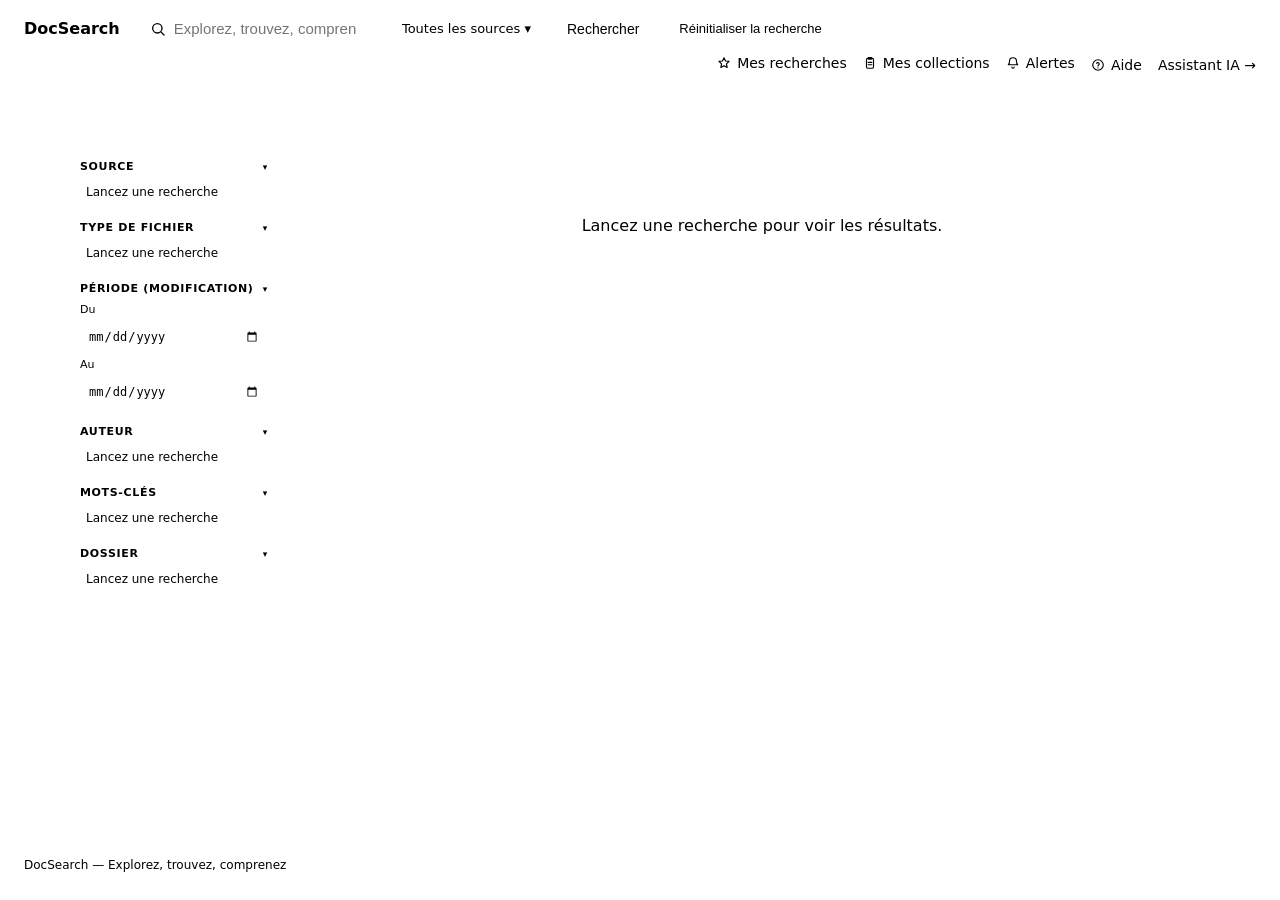
==== public/index.html @ ae643f6e "Aligne .header-links sur le composant fr-nav du DSFR (thème dsfr) Texte gris (--color-text) au lieu " ====
<!DOCTYPE html>
<html lang="fr">
<head>
  <meta charset="UTF-8" />
  <title>DocSearch — Explorez, trouvez, comprenez</title>
  <meta name="viewport" content="width=device-width, initial-scale=1" />
  <link rel="stylesheet" href="/theme-search.css" />
  <script>
    // Applique tout de suite le dernier thème connu (cache localStorage,
    // par navigateur/poste) pour éviter un flash au thème par défaut le
    // temps que /ui-config réponde — loadUiConfig() remet à jour ce
    // cache avec la valeur faisant autorité (Redis, via /ui-config).
    try { document.documentElement.dataset.theme = localStorage.getItem('docsearch-theme') || 'default'; } catch (e) {}
  </script>
  <style>
    * { box-sizing: border-box; margin: 0; padding: 0; }
    html, body { height: 100%; }
    body { font-family: var(--font-family, system-ui, sans-serif); background: var(--color-bg-page); color: var(--color-text);
           min-height: 100vh; display: flex; flex-direction: column; }

    /* Gabarit commun à toutes les icônes SVG inline (voir ICON_XXX plus
       loin) : même taille et alignement partout, qu'elles remplacent un
       ancien "ti ti-*" (police jamais chargée, invisible) ou un emoji
       d'en-tête. */
    svg.icon { width: 14px; height: 14px; flex-shrink: 0; }

    .header { background: var(--color-bg-surface); border-bottom: 1px solid var(--color-border); padding: 12px 24px;
              display: flex; flex-direction: column; gap: 10px; position: sticky; top: 0; z-index: 10;
              flex-shrink: 0; }
    .header-top { display: flex; align-items: center; gap: 16px; }
    .logo { font-size: 16px; font-weight: 600; color: var(--color-primary); }
    .search-wrap { flex: 1; display: flex; gap: 8px; max-width: 700px; position: relative; }
    /* #q (id, plutôt que le combinateur d'enfant direct ">" utilisé
       avant) : sélecteur explicite et robuste, indépendant de la
       position de l'input dans .search-wrap — qui contient aussi
       .sources-select-panel (cases à cocher), plusieurs niveaux plus
       profond, qu'un sélecteur "input" générique attraperait à tort. */
    #q { flex: 1; padding: 8px 14px 8px 38px; border: 1px solid var(--color-border-input);
         border-radius: var(--radius-8); font-size: 15px; outline: none; }
    #q:focus { border-color: var(--color-primary); }
    .search-icon { position: absolute; left: 14px; top: 50%; transform: translateY(-50%);
                    width: 16px; height: 16px; color: var(--color-text-faint); pointer-events: none; }
    .btn-primary { padding: 8px 18px; background: var(--color-primary); color: var(--color-bg-surface); border: none;
                   border-radius: var(--radius-8); cursor: pointer; font-size: 14px; }
    .btn-primary:hover { background: var(--color-primary-hover); }
    .btn-reset { padding: 8px 14px; border-radius: var(--radius-8); border: 1px solid var(--color-border-input);
                 background: var(--color-bg-surface); color: var(--color-text-muted); cursor: pointer; font-size: 13px; }

    /* Réplique du composant "fr-search-bar" du DSFR — champ et bouton
       fusionnés (fond gris, soulignement plutôt qu'un encadré complet,
       seul le coin extérieur haut de chaque côté est arrondi à 4px),
       actif uniquement pour le thème DSFR : les autres thèmes gardent
       le champ encadré actuel. Valeurs reprises du CSS compilé officiel
       (.fr-input, .fr-search-bar .fr-input/.fr-btn — @gouvfr/dsfr). Le
       sélecteur "Toutes les sources" et le bouton "Réinitialiser" ne
       font pas partie du composant fr-search-bar lui-même (qui ne
       couvre que champ + bouton de soumission) : ils gardent leur
       espacement normal, seuls #q et .btn-primary se rejoignent. */
    [data-theme="dsfr"] .search-wrap { gap: 0; }
    /* Pas de loupe dans le champ lui-même : le vrai fr-search-bar n'en
       a pas (seul le bouton de soumission porte une icône) — padding
       ramené à gauche/droite symétrique une fois l'icône retirée. */
    [data-theme="dsfr"] .search-icon { display: none; }
    [data-theme="dsfr"] #q {
      order: 1;
      padding-left: 14px;
      background: var(--color-bg-hover);
      border: none;
      box-shadow: inset 0 -2px 0 0 var(--color-primary);
      border-radius: 4px 0 0 0;
    }
    [data-theme="dsfr"] #q::placeholder { font-style: italic; }
    [data-theme="dsfr"] #q:focus { outline: 2px solid #0a76f6; outline-offset: 2px; }
    [data-theme="dsfr"] .btn-primary { order: 2; margin-right: 8px; border-radius: 0 4px 0 0; }
    [data-theme="dsfr"] .sources-select-wrap { order: 3; margin-right: 8px; }
    [data-theme="dsfr"] .btn-reset { order: 4; }

    /* Réplique le composant "fr-nav" du DSFR (rupture desktop "lg") sur
       .header-links : texte gris (pas bleu — le DSFR réserve le bleu
       aux actions, pas à la navigation), graisse normale, padding
       généreux avec fond au survol/actif plutôt qu'un lien souligné.
       Valeurs reprises du CSS compilé officiel (.fr-nav__link,
       .fr-nav__btn — @gouvfr/dsfr) ; scopé au thème DSFR uniquement. */
    [data-theme="dsfr"] .header-links { gap: 20px; }
    [data-theme="dsfr"] .header-links a,
    [data-theme="dsfr"] .saved-toggle {
      color: var(--color-text);
      font-weight: normal;
      padding: 16px;
    }
    [data-theme="dsfr"] .header-links a:hover,
    [data-theme="dsfr"] .saved-toggle:hover {
      background: rgba(0, 0, 0, 0.05);
    }
    [data-theme="dsfr"] .header-links a:active,
    [data-theme="dsfr"] .saved-toggle:active {
      background: rgba(0, 0, 0, 0.1);
    }
    .btn-reset:hover { background: var(--color-bg-page); color: var(--color-text-secondary); }
    .header-links { display: flex; gap: 16px; align-items: center; justify-content: flex-end; }
    .header-links a { font-size: 14px; color: var(--color-primary); text-decoration: none; display: inline-flex; align-items: center; gap: 6px; }
    #current-user { background: var(--color-bg-hover); color: var(--color-text-muted); padding: 4px 10px; border-radius: var(--radius-pill);
                    font-size: 12px; margin-left: auto; white-space: nowrap; }

    /* ── Présélection de sources (avant recherche) ────────────── */
    /* .sources-select-wrap est le flex item de .search-wrap (donc étiré
       en hauteur par align-items: stretch, comme l'étaient input/boutons)
       — display:flex dessus fait que le bouton À L'INTÉRIEUR suit cet
       étirement à son tour, plutôt que de garder sa hauteur naturelle et
       flotter mal aligné en haut de son enveloppe. */
    .sources-select-wrap { position: relative; display: flex; flex-shrink: 0; }
    .sources-select-toggle { padding: 8px 10px; border: 1px solid var(--color-border-input); border-radius: var(--radius-8);
                              font-size: 13px; font-family: inherit; background: var(--color-bg-surface); color: var(--color-text-mid); cursor: pointer;
                              white-space: nowrap; max-width: 160px; overflow: hidden; text-overflow: ellipsis; }
    .sources-select-panel { display: none; position: absolute; top: 38px; left: 0; min-width: 220px;
                             max-height: 280px; overflow-y: auto; background: var(--color-bg-surface); border: 1px solid var(--color-border);
                             border-radius: var(--radius-10); box-shadow: 0 6px 20px rgba(0,0,0,0.1); padding: 8px; z-index: 50; }
    .sources-select-panel.open { display: block; }
    .sources-select-item { display: flex; align-items: center; gap: 8px; padding: 6px 8px; border-radius: var(--radius-6);
                            cursor: pointer; font-size: 13px; color: var(--color-text-secondary); }
    .sources-select-item:hover { background: var(--color-bg-page); }
    .sources-select-item input { flex-shrink: 0; }

    .saved-wrap { position: relative; }
    .saved-toggle { font-size: 14px; color: var(--color-primary); text-decoration: none; background: none;
                    border: none; cursor: pointer; font-family: inherit;
                    display: inline-flex; align-items: center; gap: 6px; }
    .saved-panel { display: none; position: absolute; top: 28px; right: 0; width: 320px;
                   max-height: 380px; overflow-y: auto; background: var(--color-bg-surface); border: 1px solid var(--color-border);
                   border-radius: var(--radius-10); box-shadow: 0 6px 20px rgba(0,0,0,0.1); padding: 8px; z-index: 50; }
    .saved-panel.open { display: block; }
    .saved-empty { font-size: 12px; color: var(--color-text-faint); padding: 12px 10px; text-align: center; }
    .saved-item { display: flex; align-items: center; gap: 8px; padding: 8px 10px; border-radius: var(--radius-8);
                  cursor: pointer; }
    .saved-item:hover { background: var(--color-bg-page); }
    .saved-item-main { flex: 1; min-width: 0; }
    .saved-item-name { font-size: 13px; font-weight: 600; color: var(--color-text); white-space: nowrap;
                        overflow: hidden; text-overflow: ellipsis; }
    .saved-item-query { font-size: 11px; color: var(--color-text-faint); white-space: nowrap; overflow: hidden;
                         text-overflow: ellipsis; }
    .saved-item-criteria { display: flex; flex-wrap: wrap; gap: 4px; margin-top: 5px; }
    .saved-crit-tag { font-size: 10px; background: var(--color-bg-hover); color: var(--color-text-muted); padding: 2px 7px;
                       border-radius: var(--radius-pill); white-space: nowrap; }
    .saved-item-delete { flex-shrink: 0; border: none; background: none; color: var(--color-text-faint-2); cursor: pointer;
                          width: 22px; height: 22px; border-radius: var(--radius-5); display: inline-flex;
                          align-items: center; justify-content: center; font-size: 15px; line-height: 1; }
    .saved-item-delete:hover { background: var(--color-error-bg); color: var(--color-danger); }
    .saved-item-alert { display: flex; align-items: center; gap: 8px; margin-top: 6px; cursor: default; }
    .alert-toggle-label { display: flex; align-items: center; gap: 5px; font-size: 11px; color: var(--color-text-muted);
                           cursor: pointer; white-space: nowrap; }
    .alert-frequency { font-size: 11px; color: var(--color-text-muted); border: 1px solid var(--color-border); border-radius: var(--radius-5);
                        padding: 1px 4px; background: var(--color-bg-surface); }
    .alerts-badge { display: inline-flex; align-items: center; justify-content: center; min-width: 16px;
                    height: 16px; padding: 0 4px; margin-left: 4px; border-radius: var(--radius-pill); background: var(--color-danger);
                    color: var(--color-bg-surface); font-size: 10px; font-weight: 700; line-height: 1; vertical-align: middle; }
    .alert-item { cursor: pointer; }

    .container { max-width: 1200px; margin: 0 auto; padding: 20px 24px; width: 100%; flex: 1; }
    .active-filters { display: flex; gap: 6px; flex-wrap: wrap; margin-bottom: 14px; min-height: 24px; }
    .active-filter-chip { display: inline-flex; align-items: center; gap: 6px; font-size: 12px;
                          padding: 4px 6px 4px 12px; border-radius: var(--radius-pill); background: var(--color-accent-bg); color: var(--color-primary); }
    .active-filter-chip button { background: none; border: none; color: var(--color-primary); cursor: pointer;
                                 display: flex; padding: 2px; }
    .active-filter-chip button svg { width: 12px; height: 12px; }

    .layout { display: grid; grid-template-columns: 220px minmax(0, 1fr); gap: 24px; }
    @media (max-width: 720px) { .layout { grid-template-columns: 1fr; } .sidebar { display: none; } }

    .sidebar { background: var(--color-bg-surface); border: 1px solid var(--color-border); border-radius: var(--radius-12); padding: 16px;
               height: fit-content; position: sticky; top: 76px; }
    .facet-section { margin-bottom: 18px; }
    .facet-section:last-child { margin-bottom: 0; }
    .facet-title { font-size: 11px; font-weight: 600; text-transform: uppercase; letter-spacing: 0.06em;
                   color: var(--color-text-faint); margin-bottom: 8px; display: flex; align-items: center;
                   justify-content: space-between; cursor: pointer; user-select: none; }
    .facet-caret { font-size: 9px; color: var(--color-text-faint-2); transition: transform 0.15s; flex-shrink: 0; }
    .facet-section.collapsed .facet-caret { transform: rotate(-90deg); }
    .facet-section.collapsed .facet-body { display: none; }
    .facet-row { display: flex; align-items: center; justify-content: space-between; padding: 5px 6px;
                 border-radius: var(--radius-6); cursor: pointer; font-size: 13px; color: var(--color-text-secondary); }
    .facet-row:hover { background: var(--color-bg-hover); }
    .facet-row.active { background: var(--color-accent-bg); color: var(--color-primary); font-weight: 500; }
    .facet-count { font-size: 11px; background: var(--color-bg-hover); color: var(--color-text-faint); padding: 1px 6px; border-radius: var(--radius-pill); }
    .facet-row.active .facet-count { background: transparent; color: var(--color-primary); }
    .facet-empty { font-size: 12px; color: var(--color-text-faint-2); padding: 4px 6px; }
    .date-range { display: flex; flex-direction: column; gap: 6px; }
    .date-range label { font-size: 11px; color: var(--color-text-faint-2); }
    .date-range input { font-size: 12px; height: 30px; padding: 4px 8px; border: 1px solid var(--color-border-input);
                        border-radius: var(--radius-6); width: 100%; }
    .clear-link { font-size: 11px; color: var(--color-primary); cursor: pointer; background: none; border: none;
                  padding: 0; margin-top: 4px; text-decoration: underline; }

    .stats-bar { display: flex; justify-content: space-between; align-items: center;
                 margin-bottom: 12px; font-size: 13px; color: var(--color-text-muted); }
    .toolbar-action { display: inline-flex; align-items: center; gap: 5px; font-size: 12.5px;
                       color: var(--color-primary); background: none; border: none; cursor: pointer;
                       padding: 5px 8px; border-radius: var(--radius-6); font-family: inherit; white-space: nowrap; }
    .toolbar-action:hover { background: var(--color-bg-hover); }
    .sort-select { display: flex; align-items: center; gap: 6px; font-size: 13px; color: var(--color-text-mid); }
    .sort-select select { border: 1px solid var(--color-border-input); border-radius: var(--radius-6); padding: 4px 8px;
                          font-size: 13px; background: var(--color-bg-surface); cursor: pointer; }

    .result-card { background: var(--color-bg-surface); border: 1px solid var(--color-border); border-radius: var(--radius-12); padding: 18px 20px;
                   margin-bottom: 12px; transition: border-color 0.15s, box-shadow 0.15s; }
    .result-card-compact { padding: 8px 16px; margin-bottom: 4px; }
    .result-card-compact .result-header { margin-bottom: 0; cursor: pointer; }
    .result-card:hover { border-color: var(--color-border-hover); box-shadow: 0 2px 8px rgba(var(--color-primary-rgb),0.08); }
    .result-card.kbd-focus { border-color: var(--color-primary); box-shadow: 0 0 0 2px rgba(var(--color-primary-rgb),0.25); }
    .result-header { display: flex; gap: 14px; align-items: flex-start; margin-bottom: 8px;
                     cursor: pointer; user-select: none; }
    .result-card.collapsed .result-header { margin-bottom: 0; }
    .result-caret { font-size: 10px; color: var(--color-text-faint-2); flex-shrink: 0; transition: transform 0.15s; margin-top: 6px; }
    .result-card.collapsed .result-caret { transform: rotate(-90deg); }
    .result-card.collapsed .result-body { display: none; }
    .ext-icon { width: 38px; height: 38px; border-radius: var(--radius-8); display: flex; align-items: center;
                justify-content: center; font-size: 10px; font-weight: 700; flex-shrink: 0; letter-spacing: 0.02em; }
    .result-title { font-size: 15.5px; font-weight: 600; color: var(--color-primary); margin-bottom: 5px;
                    line-height: 1.35; }
    .result-meta { display: flex; gap: 16px; font-size: 12px; color: var(--color-text-faint); flex-wrap: wrap;
                   row-gap: 6px; }
    .result-meta span { display: flex; align-items: center; gap: 5px; }
    .source-badge { display: flex; align-items: center; gap: 5px; }
    .source-dot { width: 15px; height: 15px; border-radius: 50%; display: inline-flex; align-items: center;
                  justify-content: center; font-size: 9px; font-weight: 700; flex-shrink: 0; }
    .highlight { background: var(--color-highlight-bg); color: var(--color-text); padding: 0 3px; border-radius: var(--radius-3); font-weight: 600; }
    .snippet { font-size: 13px; color: var(--color-text-mid); line-height: 1.65; margin-top: 10px;
               border-left: 3px solid var(--color-accent-bg); padding-left: 14px; }
    .score-pill { font-size: 11px; color: var(--color-text-faint); background: var(--color-bg-page); padding: 2px 8px;
                  border-radius: var(--radius-pill); flex-shrink: 0; }
    .result-detail-btn { font-size: 12px; color: var(--color-primary); background: none; border: none; cursor: pointer;
                          padding: 0; margin-top: 8px; text-decoration: underline; font-family: inherit; }
    .result-select-cb { margin-top: 8px; flex-shrink: 0; width: 15px; height: 15px; cursor: pointer; }

    /* ── Sélection de documents / collections personnelles ────── */
    .selection-toolbar { display: none; align-items: center; gap: 14px; margin-bottom: 12px;
                          padding: 10px 14px; background: var(--color-accent-bg); border-radius: var(--radius-10);
                          font-size: 13px; color: var(--color-primary); }
    .selection-toolbar button { font-size: 13px; color: var(--color-primary); background: none; border: none;
                                 cursor: pointer; padding: 0; text-decoration: underline; font-family: inherit;
                                 display: inline-flex; align-items: center; gap: 5px; }
    .collection-picker-btn { display: flex; justify-content: space-between; align-items: center; width: 100%;
                        text-align: left; padding: 8px 10px; border: 1px solid var(--color-border); border-radius: var(--radius-8);
                        background: var(--color-bg-surface); cursor: pointer; font-size: 13px; color: var(--color-text-secondary); font-family: inherit; }
    .collection-picker-btn:hover { background: var(--color-bg-page); }
    .collection-doc-row { display: flex; align-items: center; gap: 8px; padding: 7px 0;
                    border-bottom: 1px solid var(--color-bg-hover); }
    .collection-doc-row:last-child { border-bottom: none; }
    .collection-doc-row a { flex: 1; min-width: 0; overflow: hidden; text-overflow: ellipsis;
                       white-space: nowrap; color: var(--color-primary); font-size: 13px; text-decoration: none; }
    .collection-doc-row a:hover { text-decoration: underline; }
    .archive-badge { font-size: 11px; color: var(--color-archive-text); background: var(--color-archive-bg); padding: 2px 8px;
                     border-radius: var(--radius-pill); display: inline-flex; align-items: center; gap: 4px; }
    .result-path { font-family: ui-monospace, monospace; font-size: 11px; color: var(--color-text-faint-2); margin-top: 4px;
                   display: flex; align-items: center; gap: 4px; }
    .result-path .path-text { white-space: nowrap; overflow: hidden; text-overflow: ellipsis;
                               flex: 1; min-width: 0; }
    .copy-icon-btn { flex-shrink: 0; border: none; background: none; color: var(--color-text-faint-2); cursor: pointer;
                     width: 22px; height: 22px; padding: 0; border-radius: var(--radius-5); display: inline-flex;
                     align-items: center; justify-content: center; }
    .copy-icon-btn:hover { background: var(--color-bg-hover); color: var(--color-primary); }
    .copy-icon-btn.copied { color: var(--color-success); }

    .pagination { display: flex; gap: 6px; justify-content: center; margin-top: 20px; }
    .page-btn { min-width: 34px; height: 34px; display: flex; align-items: center; justify-content: center;
                border-radius: var(--radius-8); border: 1px solid var(--color-border); background: var(--color-bg-surface); cursor: pointer;
                font-size: 13px; color: var(--color-text-secondary); }
    .page-btn:hover { background: var(--color-bg-hover); }
    .page-btn.active { background: var(--color-primary); color: var(--color-bg-surface); border-color: var(--color-primary); }
    .empty { text-align: center; color: var(--color-text-faint); padding: 60px 0; }
    .empty svg { width: 32px; height: 32px; display: block; margin: 0 auto 10px; }

    .footer { border-top: 1px solid var(--color-border); margin-top: 32px; padding: 20px 24px 28px;
              display: flex; align-items: center; justify-content: space-between;
              flex-wrap: wrap; gap: 10px; font-size: 12px; color: var(--color-text-faint); flex-shrink: 0; }
    .footer-links { display: flex; gap: 18px; }
    .footer-links a { color: var(--color-text-faint); text-decoration: none; }
    .footer-links a:hover { color: var(--color-primary); }

    .scroll-top-btn { position: fixed; bottom: 24px; right: 24px; width: 40px; height: 40px;
                       border-radius: 50%; background: var(--color-primary); color: var(--color-bg-surface); border: none;
                       font-size: 18px; line-height: 1; cursor: pointer; box-shadow: 0 2px 10px rgba(0,0,0,0.18);
                       display: none; align-items: center; justify-content: center; z-index: 20; }
    .scroll-top-btn.show { display: flex; }
    .scroll-top-btn:hover { background: var(--color-primary-hover); }

    .modal-overlay { position: fixed; inset: 0; background: rgba(26,26,24,0.45); display: none;
                     align-items: center; justify-content: center; z-index: 100; padding: 20px; }
    .modal-overlay.open { display: flex; }
    .modal-card { background: var(--color-bg-surface); border-radius: var(--radius-12); max-width: 560px; width: 100%;
                  max-height: 85vh; overflow-y: auto; padding: 24px; position: relative; }
    .modal-close { position: absolute; top: 16px; right: 16px; background: none; border: none;
                   cursor: pointer; color: var(--color-text-faint); font-size: 20px; line-height: 1; padding: 4px; }
    .modal-close:hover { color: var(--color-text-secondary); }
    .modal-row { display: flex; justify-content: space-between; padding: 7px 0; font-size: 13px;
                 border-bottom: 1px solid var(--color-bg-hover); }
    .modal-row:last-child { border-bottom: none; }
    .modal-row .k { color: var(--color-text-faint); display: flex; align-items: center; gap: 6px; }
    .modal-row .v { color: var(--color-text); text-align: right; }
    .modal-banner { background: var(--color-archive-bg); color: var(--color-archive-text); border-radius: var(--radius-8); padding: 10px 14px;
                    font-size: 12px; margin-bottom: 16px; display: flex; gap: 8px; align-items: flex-start; }
    .modal-acl { display: flex; gap: 8px; flex-wrap: wrap; margin-top: 8px; }
    .acl-tag { font-size: 12px; padding: 4px 10px; border-radius: var(--radius-pill); background: var(--color-bg-page);
               color: var(--color-text-mid); display: flex; align-items: center; gap: 5px; }
    .keyword-remove-btn { flex-shrink: 0; width: 14px; height: 14px; display: inline-flex;
                           align-items: center; justify-content: center; border-radius: var(--radius-3); }
    .keyword-remove-btn svg { width: 10px; height: 10px; }
    .keyword-remove-btn:hover { background: var(--color-border); color: var(--color-danger-alt); }
    .modal-preview-btn { display: inline-flex; align-items: center; gap: 6px; padding: 8px 16px;
                         background: var(--color-primary); color: var(--color-bg-surface); border-radius: var(--radius-8); text-decoration: none;
                         font-size: 13px; margin-top: 4px; }
    .modal-preview-btn:hover { background: var(--color-primary-hover); }

    /* ── Pouce haut/bas (feedback par recherche) ─────────────── */
    .feedback-bar { display: flex; align-items: center; gap: 10px; justify-content: center;
                    margin-top: 18px; padding: 14px; background: var(--color-bg-surface); border: 1px solid var(--color-border);
                    border-radius: var(--radius-10); font-size: 13px; color: var(--color-text-muted); }
    .feedback-btn { border: 1px solid var(--color-border-input); background: var(--color-bg-surface); border-radius: var(--radius-8); cursor: pointer;
                    font-size: 16px; padding: 5px 12px; line-height: 1; }
    .feedback-btn:hover:not(:disabled) { background: var(--color-bg-page); }
    .feedback-btn:disabled { cursor: default; opacity: 0.5; }

    /* ── NPS (popup occasionnelle) ────────────────────────────── */
    .nps-scale { display: flex; gap: 6px; margin: 16px 0; flex-wrap: wrap; justify-content: center; }
    .nps-score-btn { width: 34px; height: 34px; border-radius: var(--radius-8); border: 1px solid var(--color-border-input);
                     background: var(--color-bg-surface); cursor: pointer; font-size: 13px; }
    .nps-score-btn:hover { background: var(--color-bg-hover); }
    .nps-score-btn.chosen { background: var(--color-primary); color: var(--color-bg-surface); border-color: var(--color-primary); }
    .nps-labels { display: flex; justify-content: space-between; font-size: 11px; color: var(--color-text-faint); }
    .nps-thanks { text-align: center; color: var(--color-success); padding: 20px 0; font-size: 14px; }
  </style>
</head>
<body>
  <header class="header">
    <div class="header-top">
      <span class="logo">DocSearch</span>
      <div class="search-wrap">
        <svg class="search-icon" viewBox="0 0 24 24" fill="none" stroke="currentColor" stroke-width="2" stroke-linecap="round" stroke-linejoin="round" aria-hidden="true"><circle cx="11" cy="11" r="7"/><path d="M21 21l-4.3-4.3"/></svg>
        <input id="q" type="search" placeholder="Explorez, trouvez, comprenez"
               onkeydown="if(event.key==='Enter')doSearch()" />
        <div class="sources-select-wrap">
          <button type="button" class="sources-select-toggle" id="sources-select-toggle"
                  title="Restreindre la recherche à une ou plusieurs sources" onclick="toggleSourcesPanel()">Toutes les sources ▾</button>
          <div class="sources-select-panel" id="sources-select-panel"></div>
        </div>
        <button class="btn-primary" onclick="doSearch()">Rechercher</button>
        <button class="btn-reset" onclick="resetSearch()">Réinitialiser la recherche</button>
      </div>
      <span id="current-user"></span>
    </div>
    <div class="header-links">
      <div class="saved-wrap">
        <button class="saved-toggle" onclick="toggleSavedPanel()"><svg class="icon" viewBox="0 0 24 24" fill="none" stroke="currentColor" stroke-width="2" stroke-linecap="round" stroke-linejoin="round"><path d="M12 3l2.6 5.6 6.1.7-4.5 4.3 1.2 6-5.4-3-5.4 3 1.2-6-4.5-4.3 6.1-.7z"/></svg>Mes recherches</button>
        <div class="saved-panel" id="saved-panel"></div>
      </div>
      <div class="saved-wrap" id="collections-wrap" style="display:none;">
        <button class="saved-toggle" onclick="toggleMyCollectionsPanel()"><svg class="icon" viewBox="0 0 24 24" fill="none" stroke="currentColor" stroke-width="2" stroke-linecap="round" stroke-linejoin="round"><rect x="6" y="4" width="12" height="17" rx="2"/><rect x="9" y="2.5" width="6" height="3" rx="1"/><path d="M9 11h6M9 15h6"/></svg>Mes collections</button>
        <div class="saved-panel" id="collections-panel"></div>
      </div>
      <div class="saved-wrap" id="alerts-wrap" style="display:none;">
        <button class="saved-toggle" onclick="toggleAlertsPanel()"><svg class="icon" viewBox="0 0 24 24" fill="none" stroke="currentColor" stroke-width="2" stroke-linecap="round" stroke-linejoin="round"><path d="M6 9a6 6 0 0 1 12 0c0 4 1.5 5.5 2 6H4c.5-.5 2-2 2-6"/><path d="M10 19a2 2 0 0 0 4 0"/></svg>Alertes<span class="alerts-badge" id="alerts-badge" style="display:none;"></span></button>
        <div class="saved-panel" id="alerts-panel"></div>
      </div>
      <button id="suggestion-link" class="saved-toggle" style="display:none;" onclick="openSuggestionModal()"><svg class="icon" viewBox="0 0 24 24" fill="none" stroke="currentColor" stroke-width="2" stroke-linecap="round" stroke-linejoin="round"><path d="M9 18h6"/><path d="M10 21h4"/><path d="M12 3a6 6 0 0 0-4 10.5c.7.7 1 1.3 1 2.5h6c0-1.2.3-1.8 1-2.5A6 6 0 0 0 12 3z"/></svg>Suggérer une idée</button>
      <a href="/help" id="help-link" target="_blank"><svg class="icon" viewBox="0 0 24 24" fill="none" stroke="currentColor" stroke-width="2" stroke-linecap="round" stroke-linejoin="round"><circle cx="12" cy="12" r="9"/><path d="M9.5 9a2.5 2.5 0 0 1 4.6 1.3c0 1.5-2.1 1.7-2.1 3.2"/><path d="M12 17h.01"/></svg>Aide</a>
      <a href="/chat" id="chat-link" style="display:none;">Assistant IA →</a>
      <a href="/admin.html" id="admin-link" style="color:var(--color-text-faint); display:none;">Administration</a>
    </div>
  </header>

  <div class="container">
    <div class="active-filters" id="active-filters"></div>

    <div class="layout">
      <aside class="sidebar">
        <div class="facet-section" id="facet-section-sources">
          <div class="facet-title" onclick="toggleFacetAccordion('facet-section-sources')">Source<span class="facet-caret">▾</span></div>
          <div class="facet-body">
            <div id="facet-sources"><div class="facet-empty">Lancez une recherche</div></div>
          </div>
        </div>
        <div class="facet-section" id="facet-section-extensions">
          <div class="facet-title" onclick="toggleFacetAccordion('facet-section-extensions')">Type de fichier<span class="facet-caret">▾</span></div>
          <div class="facet-body">
            <div id="facet-extensions"><div class="facet-empty">Lancez une recherche</div></div>
          </div>
        </div>
        <div class="facet-section" id="facet-section-period">
          <div class="facet-title" onclick="toggleFacetAccordion('facet-section-period')">Période (modification)<span class="facet-caret">▾</span></div>
          <div class="facet-body">
            <div class="date-range">
              <label for="date-from">Du</label>
              <input type="date" id="date-from" onchange="applyDateRange()" />
              <label for="date-to">Au</label>
              <input type="date" id="date-to" onchange="applyDateRange()" />
            </div>
          </div>
        </div>
        <div class="facet-section" id="facet-section-authors">
          <div class="facet-title" onclick="toggleFacetAccordion('facet-section-authors')">Auteur<span class="facet-caret">▾</span></div>
          <div class="facet-body">
            <div id="facet-authors"><div class="facet-empty">Lancez une recherche</div></div>
          </div>
        </div>
        <div class="facet-section" id="facet-section-keywords">
          <div class="facet-title" onclick="toggleFacetAccordion('facet-section-keywords')">Mots-clés<span class="facet-caret">▾</span></div>
          <div class="facet-body">
            <div id="facet-keywords"><div class="facet-empty">Lancez une recherche</div></div>
          </div>
        </div>
        <div class="facet-section" id="facet-section-folders">
          <div class="facet-title" onclick="toggleFacetAccordion('facet-section-folders')">Dossier<span class="facet-caret">▾</span></div>
          <div class="facet-body">
            <div id="facet-folders"><div class="facet-empty">Lancez une recherche</div></div>
          </div>
        </div>
        <div id="facet-custom-container"></div>
        <button class="clear-link" id="clear-all" style="display:none;" onclick="clearAllFilters()">
          Effacer tous les filtres
        </button>
      </aside>

      <main>
        <div class="stats-bar">
          <span id="result-count" style="display:none;"></span>
          <div id="results-actions" style="display:none; align-items:center; gap:6px;">
            <button class="toolbar-action" onclick="saveCurrentSearch()"><svg class="icon" viewBox="0 0 24 24" fill="none" stroke="currentColor" stroke-width="2" stroke-linecap="round" stroke-linejoin="round"><path d="M12 3l2.6 5.6 6.1.7-4.5 4.3 1.2 6-5.4-3-5.4 3 1.2-6-4.5-4.3 6.1-.7z"/></svg>Enregistrer cette recherche</button>
            <button class="toolbar-action" id="compact-view-toggle" onclick="toggleCompactView()"><svg class="icon" viewBox="0 0 24 24" fill="none" stroke="currentColor" stroke-width="2" stroke-linecap="round" stroke-linejoin="round"><rect x="4" y="4" width="7" height="7" rx="1"/><rect x="13" y="4" width="7" height="7" rx="1"/><rect x="4" y="13" width="7" height="7" rx="1"/><rect x="13" y="13" width="7" height="7" rx="1"/></svg>Vue compacte</button>
            <span id="export-actions" style="display:none; align-items:center; gap:6px;">
              <button class="toolbar-action" onclick="exportResults('xlsx')"><svg class="icon" viewBox="0 0 24 24" fill="none" stroke="currentColor" stroke-width="2" stroke-linecap="round" stroke-linejoin="round"><path d="M12 4v11"/><path d="M8 11l4 4 4-4"/><path d="M5 19h14"/></svg>Exporter en XLSX</button>
              <button class="toolbar-action" onclick="exportResults('docx')"><svg class="icon" viewBox="0 0 24 24" fill="none" stroke="currentColor" stroke-width="2" stroke-linecap="round" stroke-linejoin="round"><path d="M12 4v11"/><path d="M8 11l4 4 4-4"/><path d="M5 19h14"/></svg>Exporter en DOCX</button>
            </span>
          <div class="sort-select" id="sort-select-wrap">
            Trier par :
            <select id="sort" onchange="doSearch()">
              <option value="_score">Pertinence</option>
              <option value="date_modified">Date de modification</option>
              <option value="filename">Nom</option>
              <option value="size">Taille</option>
            </select>
          </div>
          </div>
        </div>
        <div class="selection-toolbar" id="selection-toolbar">
          <span class="selection-count"></span>
          <button onclick="openAddToCollectionModal()"><svg class="icon" viewBox="0 0 24 24" fill="none" stroke="currentColor" stroke-width="2" stroke-linecap="round" stroke-linejoin="round"><rect x="6" y="4" width="12" height="17" rx="2"/><rect x="9" y="2.5" width="6" height="3" rx="1"/><path d="M9 11h6M9 15h6"/></svg>Ajouter à une collection</button>
          <button onclick="clearSelection()">Annuler la sélection</button>
        </div>
        <div id="results"><p class="empty">Lancez une recherche pour voir les résultats.</p></div>
        <div id="pagination" class="pagination"></div>
        <div id="feedback-bar"></div>
      </main>
    </div>
  </div>

  <footer class="footer" id="page-footer">
    <span>DocSearch — Explorez, trouvez, comprenez</span>
    <div class="footer-links">
      <a href="/stats.html" id="footer-stats-link" style="display:none;">Statistiques</a>
      <a href="/admin.html" id="footer-admin-link" style="display:none;">Administration</a>
    </div>
  </footer>

  <button id="scroll-top-btn" class="scroll-top-btn" onclick="window.scrollTo({top: 0, behavior: 'smooth'})"
          title="Retour en haut" aria-label="Retour en haut">↑</button>

  <div class="modal-overlay" id="modal-overlay" onclick="if(event.target===this)closeModal()">
    <div class="modal-card" id="modal-card"></div>
  </div>

  <div class="modal-overlay" id="nps-overlay" onclick="if(event.target===this)closeNps()">
    <div class="modal-card" id="nps-card" style="max-width:420px;"></div>
  </div>

  <div class="modal-overlay" id="suggestion-overlay" onclick="if(event.target===this)closeSuggestionModal()">
    <div class="modal-card" id="suggestion-card" style="max-width:460px;"></div>
  </div>

  <div class="modal-overlay" id="collections-overlay" onclick="if(event.target===this)closeCollectionsModal()">
    <div class="modal-card" id="collections-card" style="max-width:460px;"></div>
  </div>

  <script>
    const PER_PAGE = 10;
    // Un chip "Word"/"Excel"/"PowerPoint" doit couvrir à la fois le
    // format moderne et l'ancien format binaire 97-2003 — sinon
    // sélectionner "Word" exclurait silencieusement les .doc.
    const SEARCH_IN_LABELS = { title: 'Titre', author: 'Auteur', keywords: 'Mots-clés', filepath: 'Chemin' };
    const SORT_LABELS     = { date_modified: 'Date de modification', filename: 'Nom', size: 'Taille' };

    const EXT_COLORS = {
      '.pdf':  { bg:'#FCEBEB', color:'#A32D2D' },
      '.docx': { bg:'#E6F1FB', color:'#0C447C' }, '.doc': { bg:'#E6F1FB', color:'#0C447C' },
      '.xlsx': { bg:'#EAF3DE', color:'#27500A' }, '.xls': { bg:'#EAF3DE', color:'#27500A' },
      '.pptx': { bg:'#EEEDFE', color:'#3C3489' }, '.ppt': { bg:'#EEEDFE', color:'#3C3489' },
      '.pst':  { bg:'#FAEEDA', color:'#633806' },
      '.txt':  { bg:'#F1EFE8', color:'#444441' },
    };

    // Les sources (sources_config.py côté API) sont un ensemble ouvert,
    // enregistré dynamiquement — pas de palette fixe possible comme
    // EXT_COLORS. On dérive une couleur stable par simple hachage du
    // nom : la même source garde toujours la même couleur d'une
    // recherche à l'autre, sans avoir besoin de connaître la liste des
    // sources à l'avance.
    const SOURCE_PALETTE = [
      { bg:'#E6F1FB', color:'#0C447C' },
      { bg:'#EAF3DE', color:'#27500A' },
      { bg:'#EEEDFE', color:'#3C3489' },
      { bg:'#FFF3E0', color:'#B34000' },
      { bg:'#FCEBEB', color:'#A32D2D' },
      { bg:'#FAEEDA', color:'#633806' },
      { bg:'#E0F7F5', color:'#0A6B62' },
      { bg:'#FDE8F3', color:'#8C1D6B' },
    ];

    function sourceColor(name) {
      let hash = 0;
      for (let i = 0; i < name.length; i++) hash = (hash * 31 + name.charCodeAt(i)) >>> 0;
      return SOURCE_PALETTE[hash % SOURCE_PALETTE.length];
    }

    let state = {
      // ext/author/source/folder : sélection cumulative (plusieurs
      // valeurs à la fois, combinées en OR côté ES). ext stocke
      // directement les valeurs brutes du champ ES (".pdf", ".docx"...),
      // identiques aux clés retournées par facets.extensions.
      ext: [], author: [], keywords: [], folder: [], source: [], dateFrom: null, dateTo: null,
      // custom : facettes propres à une source SQL (ex: "Bureau"/"Fonction"
      // pour la source "agents"), voir search_api.py:_active_custom_facets()
      // — {es_field: [valeurs sélectionnées]}, même sélection cumulative
      // que les facettes fixes ci-dessus. Les sections correspondantes de
      // la sidebar apparaissent/disparaissent dynamiquement selon la ou
      // les sources en jeu (voir renderFacets()).
      custom: {},
      sort: '_score', page: 1,
      // searchId/resultIds : rattachent le pouce et le tracking de clic
      // à LA recherche qui a produit les résultats actuellement affichés
      // (voir renderFeedbackBar() et openDetail()).
      searchId: null, resultIds: [],
      // Préférence d'affichage, pas un critère de recherche — persistée en
      // localStorage (voir loadCompactPreference), donc jamais réinitialisée
      // par resetSearch() (comme collapsedFacets pour les facettes).
      resultsCompact: loadCompactPreference(),
    };

    // Libellés des facettes personnalisées de la DERNIÈRE recherche —
    // rempli par renderFacets(), lu par renderActiveFilters() pour
    // composer les puces (ex: "Bureau : Paris") sans redemander le
    // libellé au serveur à chaque clic. Pré-rempli une première fois par
    // loadCustomFacetOperators() au chargement de la page (voir
    // ci-dessous), pour que la toute première puce affiche déjà le bon
    // libellé plutôt que le nom de champ ES brut — renderFacets() écrase
    // ensuite ces valeurs à chaque recherche avec les facettes réellement
    // actives, sans perte : les deux sources partagent le même format.
    let customFacetLabels = {};

    // {es_field en minuscules: es_field} — TOUTES les facettes SQL
    // personnalisées actives, toutes sources cherchables confondues (pas
    // seulement celles de la dernière recherche, contrairement à
    // customFacetLabels ci-dessus) — permet à la syntaxe avancée de la
    // barre de recherche (ex: "bureau:Paris") de reconnaître un opérateur
    // personnalisé dès le chargement de la page, avant même une première
    // recherche. Voir loadCustomFacetOperators() et parseAdvancedQuery().
    let customFacetOperators = {};

    // Lu une fois au chargement — dit si le pouce/le NPS/les suggestions
    // doivent être affichés (suspendables depuis l'admin, voir
    // /admin/engagement-config). Le tracking de clic n'a pas
    // d'équivalent ici : toujours actif.
    let engagementConfig = { feedback_enabled: false, nps_enabled: false, suggestions_enabled: false };
    async function loadEngagementConfig() {
      try {
        engagementConfig = await api('/engagement-config');
      } catch (e) {
        // Échec silencieux (API indisponible) : pouce/NPS/suggestions
        // restent simplement masqués, la recherche elle-même n'est pas affectée.
      }
      document.getElementById('suggestion-link').style.display = engagementConfig.suggestions_enabled ? '' : 'none';
    }

    // Liens "Administration"/"Statistiques" : visibles seulement si
    // l'utilisateur est admin (/is-admin) ET que le flag admin_links_enabled
    // est actif (/ui-config) — un ET logique entre deux sources chargées
    // en parallèle, d'où ces variables partagées plutôt qu'un seul appel :
    // même un utilisateur autorisé ne doit plus les voir si l'admin a
    // désactivé le flag (ex: pendant une maintenance des pages admin).
    let uiConfigCache = { chat_enabled: true, footer_enabled: true, admin_links_enabled: true, export_enabled: true, help_enabled: true, collections_enabled: true, custom_keywords_enabled: true, alerts_enabled: true, sort_enabled: true, show_current_user_enabled: true, show_current_user_groups_enabled: true, theme: 'default' };
    let isAdminCache = false;
    // Rempli par loadIsAdmin() — séparé de uiConfigCache (qui ne porte que
    // des bascules) pour que updateCurrentUserText() puisse recalculer le
    // texte du badge si show_current_user_groups_enabled résout APRES
    // /is-admin, sans dépendre de l'ordre des deux appels parallèles.
    let currentUserCache = { user: null, groups: [] };

    function updateAdminLinksVisibility() {
      const display = (isAdminCache && uiConfigCache.admin_links_enabled) ? '' : 'none';
      document.getElementById('admin-link').style.display = display;
      document.getElementById('footer-stats-link').style.display = display;
      document.getElementById('footer-admin-link').style.display = display;
    }

    // Badge "Connecté : <utilisateur>" — bascule /admin/ui-config
    // (show_current_user_enabled). Appelé depuis loadUiConfig() ET
    // loadIsAdmin() (chargées en parallèle, voir plus bas) pour rester
    // correct quel que soit l'ordre de résolution des deux appels.
    function updateCurrentUserVisibility() {
      document.getElementById('current-user').style.display = uiConfigCache.show_current_user_enabled ? '' : 'none';
    }

    // Texte du badge — séparé de la visibilité ci-dessus car
    // show_current_user_groups_enabled ne masque que le suffixe
    // " · <groupes>", pas le badge entier. Même raison de double appel
    // (loadUiConfig() ET loadIsAdmin()) que updateCurrentUserVisibility().
    function updateCurrentUserText() {
      if (!currentUserCache.user) return;
      const groupsSuffix = (uiConfigCache.show_current_user_groups_enabled && currentUserCache.groups.length)
        ? ` · ${currentUserCache.groups.join(', ')}`
        : '';
      document.getElementById('current-user').textContent = `Connecté : ${currentUserCache.user}${groupsSuffix}`;
    }

    // Bascules d'interface sans rapport avec la satisfaction (ex:
    // visibilité du lien "Assistant IA") — voir docsearch-api/ui_config.py.
    async function loadUiConfig() {
      try {
        uiConfigCache = await api('/ui-config');
      } catch (e) {
        // Échec silencieux (API indisponible) : repli sur "activé" par défaut.
      }
      document.getElementById('chat-link').style.display = uiConfigCache.chat_enabled ? '' : 'none';
      document.getElementById('page-footer').style.display = uiConfigCache.footer_enabled ? '' : 'none';
      // export-actions est imbriqué dans results-actions (masqué tant
      // qu'aucune recherche n'est lancée) — on ne fixe ici que la
      // visibilité liée au flag, indépendamment de l'état de la recherche.
      document.getElementById('export-actions').style.display = uiConfigCache.export_enabled ? 'inline-flex' : 'none';
      document.getElementById('help-link').style.display = uiConfigCache.help_enabled ? '' : 'none';
      document.getElementById('collections-wrap').style.display = uiConfigCache.collections_enabled ? '' : 'none';
      if (!uiConfigCache.collections_enabled) clearSelection();
      document.getElementById('alerts-wrap').style.display = uiConfigCache.alerts_enabled ? '' : 'none';
      document.getElementById('sort-select-wrap').style.display = uiConfigCache.sort_enabled ? '' : 'none';
      document.documentElement.dataset.theme = uiConfigCache.theme || 'default';
      try { localStorage.setItem('docsearch-theme', uiConfigCache.theme || 'default'); } catch (e) {}
      updateAdminLinksVisibility();
      updateCurrentUserVisibility();
      updateCurrentUserText();
    }

    // Ces pages exigent déjà elles-mêmes le groupe admin (403 sinon) —
    // autant ne pas les proposer à un utilisateur qui n'y a pas accès.
    // /is-admin ne lève jamais d'erreur (voir admin_auth.is_admin()),
    // contrairement à un vrai appel /admin/*.
    async function loadIsAdmin() {
      try {
        const res = await api('/is-admin');
        isAdminCache = res.is_admin;
        currentUserCache = { user: res.user, groups: res.groups || [] };
        updateCurrentUserText();
      } catch (e) {
        // Échec silencieux (API indisponible) : les liens restent masqués par défaut.
      }
      updateAdminLinksVisibility();
      updateCurrentUserVisibility();
    }

    // ── Accordéon des facettes (sidebar) ─────────────────────────
    // Repli/dépli persisté en localStorage (par navigateur/poste) — un
    // utilisateur qui replie systématiquement "Auteur" ou "Dossier" n'a
    // pas à le refaire à chaque recherche ou rechargement de page.
    const FACET_COLLAPSED_KEY = 'docsearch-collapsed-facets';

    function loadCollapsedFacets() {
      try {
        return new Set(JSON.parse(localStorage.getItem(FACET_COLLAPSED_KEY) || '[]'));
      } catch (e) {
        return new Set();
      }
    }

    const collapsedFacets = loadCollapsedFacets();

    function applyCollapsedFacets() {
      collapsedFacets.forEach(id => document.getElementById(id)?.classList.add('collapsed'));
    }

    function toggleFacetAccordion(id) {
      if (collapsedFacets.has(id)) collapsedFacets.delete(id); else collapsedFacets.add(id);
      document.getElementById(id)?.classList.toggle('collapsed', collapsedFacets.has(id));
      try {
        localStorage.setItem(FACET_COLLAPSED_KEY, JSON.stringify([...collapsedFacets]));
      } catch (e) {
        // localStorage indisponible : le pli reste actif pour cette session, simplement pas persisté.
      }
    }

    function toggleArrayValue(arr, value) {
      return arr.includes(value) ? arr.filter(v => v !== value) : [...arr, value];
    }

    // ── Présélection de sources (avant recherche) ────────────────
    // Complète la facette "Source" de la sidebar (qui n'apparaît qu'APRÈS
    // une recherche, dérivée des résultats) — les deux partagent le même
    // state.source, donc une sélection faite ici reste reflétée là-bas
    // (et réciproquement) sans code de synchronisation supplémentaire.
    let allSources = [];   // [{name, label, type}], chargé une fois au démarrage

    // Composition de chaque style d'affichage nommé (voir
    // display_styles_config.py) — {style_name: {fields: [...], expandable}},
    // chargé une fois au démarrage, éditable à chaud depuis l'admin (voir
    // renderCard() plus bas, qui compose chaque carte à partir de ceci).
    let displayStylesCache = {};

    async function loadDisplayStyles() {
      try {
        displayStylesCache = await api('/display-styles');
      } catch (e) {
        // Échec silencieux (API indisponible) : repli sur renderCard()
        // lui-même, qui retombe sur un style "tout affiché, dépliable"
        // si displayStylesCache[...] est absent.
      }
    }

    // ── Sélection de documents / collections personnelles ──────────
    // Persiste tant que l'utilisateur ne l'annule pas explicitement ou ne
    // fait pas un resetSearch() complet — survit volontairement à un
    // changement de page/tri/filtre (permet de composer une sélection au
    // fil de plusieurs pages avant de l'ajouter à une collection).
    let selectedDocs = new Set();
    let myCollectionsCache = [];   // dernière liste de /collections chargée (panneau + modale)

    function renderSelectionToolbar() {
      const bar = document.getElementById('selection-toolbar');
      if (!bar) return;
      if (!uiConfigCache.collections_enabled || selectedDocs.size === 0) {
        bar.style.display = 'none';
        return;
      }
      bar.style.display = 'flex';
      const n = selectedDocs.size;
      bar.querySelector('.selection-count').textContent =
        n + ' document' + (n > 1 ? 's' : '') + ' sélectionné' + (n > 1 ? 's' : '');
    }

    function toggleDocSelection(docId, checked) {
      if (checked) selectedDocs.add(docId); else selectedDocs.delete(docId);
      renderSelectionToolbar();
    }

    function clearSelection() {
      selectedDocs.clear();
      document.querySelectorAll('.result-select-cb').forEach(cb => { cb.checked = false; });
      renderSelectionToolbar();
    }

    async function loadSearchableSources() {
      try {
        allSources = await api('/searchable-sources');
      } catch (e) {
        // Échec silencieux (API indisponible) : la présélection reste
        // vide, la recherche fédérée sur toutes les sources continue de
        // fonctionner normalement.
      }
      updateSourcesButtonLabel();
    }

    async function loadCustomFacetOperators() {
      try {
        const fields = await api('/custom-facets');   // {es_field: label}
        customFacetOperators = {};
        Object.keys(fields).forEach(field => { customFacetOperators[field.toLowerCase()] = field; });
        // Pré-remplit customFacetLabels (voir sa déclaration) pour que la
        // toute première puce, avant toute recherche, affiche déjà le bon
        // libellé — sans écraser des libellés éventuellement déjà posés
        // par une recherche entre-temps (ordre d'arrivée réseau non
        // garanti, cet appel est lancé en parallèle des autres au
        // chargement de la page).
        Object.entries(fields).forEach(([field, label]) => {
          if (!(field in customFacetLabels)) customFacetLabels[field] = label;
        });
      } catch (e) {
        // Échec silencieux (API indisponible) : la syntaxe avancée
        // reconnaît simplement moins d'opérateurs — les facettes cliquées
        // depuis la sidebar (après une recherche) continuent de fonctionner.
      }
    }

    // Libellé d'affichage d'une source à partir de son nom (clé de
    // registre) — repli sur le nom brut si la source n'est pas (encore)
    // dans allSources (ex: chargement de /searchable-sources en échec).
    function sourceLabel(name) {
      const found = allSources.find(s => s.name === name);
      return found ? found.label : name;
    }

    // Une source absente de allSources (échec de /searchable-sources, ou
    // pas encore chargé) est traitée comme collectable par défaut — même
    // logique de repli tolérant que sourceLabel() ci-dessus : on ne
    // masque la case à cocher que si on SAIT positivement que la source
    // l'interdit, jamais par défaut sur une donnée manquante.
    function sourceCollectable(name) {
      const found = allSources.find(s => s.name === name);
      return found ? found.collectable !== false : true;
    }

    // Style de mise en page des résultats de cette source (voir
    // renderResults()) — repli sur 'default' si absent/inconnu, même
    // tolérance que les helpers voisins.
    function sourceDisplayStyle(name) {
      const found = allSources.find(s => s.name === name);
      return (found && found.display_style) || 'default';
    }

    function updateSourcesButtonLabel() {
      const btn = document.getElementById('sources-select-toggle');
      if (!btn) return;
      let label;
      if (!state.source.length) label = 'Toutes les sources';
      else if (state.source.length === 1) label = sourceLabel(state.source[0]);
      else label = `${state.source.length} sources`;
      btn.textContent = label + ' ▾';
    }

    function renderSourcesPanel() {
      const panel = document.getElementById('sources-select-panel');
      if (!allSources.length) {
        panel.innerHTML = '<div class="saved-empty">Aucune source disponible</div>';
        return;
      }
      panel.innerHTML = allSources.map(s => `
        <label class="sources-select-item">
          <input type="checkbox" data-source="${escapeHtml(s.name)}" ${state.source.includes(s.name) ? 'checked' : ''} />
          ${escapeHtml(s.label)}
        </label>`).join('');
      panel.querySelectorAll('input[type=checkbox]').forEach(cb => {
        cb.addEventListener('change', () => {
          state.source = toggleArrayValue(state.source, cb.dataset.source);
          updateSourcesButtonLabel();
        });
      });
    }

    function toggleSourcesPanel() {
      const panel = document.getElementById('sources-select-panel');
      const opening = !panel.classList.contains('open');
      if (!opening) { panel.classList.remove('open'); return; }
      renderSourcesPanel();
      panel.classList.add('open');
    }

    // Icônes en SVG inline plutôt qu'une police d'icônes (aucune n'est
    // chargée dans ce projet — les classes "ti ti-*" utilisées un peu
    // partout dans les cartes de résultat et les modales ne rendaient
    // RIEN visuellement jusqu'ici, silencieusement). Toutes réunies ici
    // plutôt qu'un ICON_XXX isolé par cas d'usage, avec une classe
    // "icon" commune (voir règle svg.icon plus bas) pour un gabarit et
    // un alignement homogènes partout où elles apparaissent.
    const ICON_FOLDER       = '<svg class="icon" viewBox="0 0 24 24" fill="none" stroke="currentColor" stroke-width="2" stroke-linecap="round" stroke-linejoin="round"><path d="M4 4h5l2 3h9a1 1 0 0 1 1 1v10a1 1 0 0 1 -1 1h-16a1 1 0 0 1 -1 -1v-13a1 1 0 0 1 1 -1"/></svg>';
    const ICON_COPY         = '<svg class="icon" viewBox="0 0 24 24" fill="none" stroke="currentColor" stroke-width="2" stroke-linecap="round" stroke-linejoin="round"><rect x="8" y="8" width="12" height="12" rx="2"/><path d="M16 8v-3a1 1 0 0 0 -1 -1h-9a1 1 0 0 0 -1 1v9a1 1 0 0 0 1 1h3"/></svg>';
    const ICON_CHECK        = '<svg class="icon" viewBox="0 0 24 24" fill="none" stroke="currentColor" stroke-width="2" stroke-linecap="round" stroke-linejoin="round"><path d="M5 12l5 5l10 -10"/></svg>';
    const ICON_X            = '<svg class="icon" viewBox="0 0 24 24" fill="none" stroke="currentColor" stroke-width="2" stroke-linecap="round" stroke-linejoin="round"><path d="M18 6l-12 12"/><path d="M6 6l12 12"/></svg>';
    const ICON_USER         = '<svg class="icon" viewBox="0 0 24 24" fill="none" stroke="currentColor" stroke-width="2" stroke-linecap="round" stroke-linejoin="round"><circle cx="12" cy="8" r="3.5"/><path d="M5 20c0-3.5 3-6 7-6s7 2.5 7 6"/></svg>';
    const ICON_CALENDAR     = '<svg class="icon" viewBox="0 0 24 24" fill="none" stroke="currentColor" stroke-width="2" stroke-linecap="round" stroke-linejoin="round"><rect x="4" y="5" width="16" height="15" rx="2"/><path d="M4 10h16"/><path d="M8 3v4"/><path d="M16 3v4"/></svg>';
    const ICON_CALENDAR_PLUS = '<svg class="icon" viewBox="0 0 24 24" fill="none" stroke="currentColor" stroke-width="2" stroke-linecap="round" stroke-linejoin="round"><rect x="4" y="5" width="16" height="15" rx="2"/><path d="M4 10h16"/><path d="M8 3v4"/><path d="M16 3v4"/><path d="M12 13v5"/><path d="M9.5 15.5h5"/></svg>';
    const ICON_FILE         = '<svg class="icon" viewBox="0 0 24 24" fill="none" stroke="currentColor" stroke-width="2" stroke-linecap="round" stroke-linejoin="round"><path d="M14 3H7a1 1 0 0 0-1 1v16a1 1 0 0 0 1 1h10a1 1 0 0 0 1-1V8z"/><path d="M14 3v5h5"/></svg>';
    const ICON_FILE_ZIP     = '<svg class="icon" viewBox="0 0 24 24" fill="none" stroke="currentColor" stroke-width="2" stroke-linecap="round" stroke-linejoin="round"><path d="M14 3H7a1 1 0 0 0-1 1v16a1 1 0 0 0 1 1h10a1 1 0 0 0 1-1V8z"/><path d="M14 3v5h5"/><path d="M11 9v1M11 12v1M11 15v1M11 18v1"/></svg>';
    const ICON_LOCK         = '<svg class="icon" viewBox="0 0 24 24" fill="none" stroke="currentColor" stroke-width="2" stroke-linecap="round" stroke-linejoin="round"><rect x="5" y="11" width="14" height="9" rx="2"/><path d="M8 11V7a4 4 0 0 1 8 0v4"/></svg>';
    const ICON_PHONE        = '<svg class="icon" viewBox="0 0 24 24" fill="none" stroke="currentColor" stroke-width="2" stroke-linecap="round" stroke-linejoin="round"><path d="M5 4h3l2 5-2.5 1.5a11 11 0 0 0 5 5l1.5-2.5 5 2v3a1 1 0 0 1-1 1c-8 0-14-6-14-14a1 1 0 0 1 1-1"/></svg>';
    const ICON_BUILDING     = '<svg class="icon" viewBox="0 0 24 24" fill="none" stroke="currentColor" stroke-width="2" stroke-linecap="round" stroke-linejoin="round"><rect x="5" y="3" width="10" height="18"/><path d="M15 21v-4h4v4"/><path d="M8 7h1M11 7h1M8 11h1M11 11h1M8 15h1M11 15h1"/></svg>';
    const ICON_SEARCH_OFF   = '<svg class="icon" viewBox="0 0 24 24" fill="none" stroke="currentColor" stroke-width="2" stroke-linecap="round" stroke-linejoin="round"><circle cx="10" cy="10" r="6"/><path d="M14.5 14.5L20 20"/><path d="M4 4l16 16"/></svg>';
    const ICON_INFO_CIRCLE  = '<svg class="icon" viewBox="0 0 24 24" fill="none" stroke="currentColor" stroke-width="2" stroke-linecap="round" stroke-linejoin="round"><circle cx="12" cy="12" r="9"/><path d="M12 8h.01"/><path d="M11 12h1v5h1"/></svg>';
    const ICON_EYE          = '<svg class="icon" viewBox="0 0 24 24" fill="none" stroke="currentColor" stroke-width="2" stroke-linecap="round" stroke-linejoin="round"><path d="M2 12s4-7 10-7 10 7 10 7-4 7-10 7-10-7-10-7z"/><circle cx="12" cy="12" r="3"/></svg>';
    const ICON_TAGS         = '<svg class="icon" viewBox="0 0 24 24" fill="none" stroke="currentColor" stroke-width="2" stroke-linecap="round" stroke-linejoin="round"><path d="M4 4h7l9 9-7 7-9-9z"/><circle cx="8.5" cy="8.5" r="1.2" fill="currentColor" stroke="none"/></svg>';
    const ICON_WORLD        = '<svg class="icon" viewBox="0 0 24 24" fill="none" stroke="currentColor" stroke-width="2" stroke-linecap="round" stroke-linejoin="round"><circle cx="12" cy="12" r="9"/><path d="M3 12h18"/><path d="M12 3c2.5 2.5 2.5 15.5 0 18M12 3c-2.5 2.5-2.5 15.5 0 18"/></svg>';
    const ICON_ROUTE        = '<svg class="icon" viewBox="0 0 24 24" fill="none" stroke="currentColor" stroke-width="2" stroke-linecap="round" stroke-linejoin="round"><circle cx="6" cy="6" r="2"/><circle cx="18" cy="18" r="2"/><path d="M6 8v4a4 4 0 0 0 4 4h4"/></svg>';
    const ICON_GRID         = '<svg class="icon" viewBox="0 0 24 24" fill="none" stroke="currentColor" stroke-width="2" stroke-linecap="round" stroke-linejoin="round"><rect x="4" y="4" width="7" height="7" rx="1"/><rect x="13" y="4" width="7" height="7" rx="1"/><rect x="4" y="13" width="7" height="7" rx="1"/><rect x="13" y="13" width="7" height="7" rx="1"/></svg>';
    const ICON_LIST         = '<svg class="icon" viewBox="0 0 24 24" fill="none" stroke="currentColor" stroke-width="2" stroke-linecap="round" stroke-linejoin="round"><path d="M9 6h11M9 12h11M9 18h11"/><path d="M4 6h.01M4 12h.01M4 18h.01"/></svg>';
    const ICON_DOWNLOAD     = '<svg class="icon" viewBox="0 0 24 24" fill="none" stroke="currentColor" stroke-width="2" stroke-linecap="round" stroke-linejoin="round"><path d="M12 4v11"/><path d="M8 11l4 4 4-4"/><path d="M5 19h14"/></svg>';
    const ICON_BELL         = '<svg class="icon" viewBox="0 0 24 24" fill="none" stroke="currentColor" stroke-width="2" stroke-linecap="round" stroke-linejoin="round"><path d="M6 9a6 6 0 0 1 12 0c0 4 1.5 5.5 2 6H4c.5-.5 2-2 2-6"/><path d="M10 19a2 2 0 0 0 4 0"/></svg>';
    const ICON_CLIPBOARD    = '<svg class="icon" viewBox="0 0 24 24" fill="none" stroke="currentColor" stroke-width="2" stroke-linecap="round" stroke-linejoin="round"><rect x="6" y="4" width="12" height="17" rx="2"/><rect x="9" y="2.5" width="6" height="3" rx="1"/><path d="M9 11h6M9 15h6"/></svg>';

    function fmtSize(bytes) {
      if (!bytes) return '—';
      if (bytes < 1024) return bytes + ' o';
      if (bytes < 1048576) return (bytes / 1024).toFixed(0) + ' Ko';
      return (bytes / 1048576).toFixed(1) + ' Mo';
    }

    function extLabel(ext) {
      return (ext || '').replace('.', '').toUpperCase() || '—';
    }

    async function api(path, options = {}) {
      const res = await fetch(path, { headers: { 'Content-Type': 'application/json' }, ...options });
      if (!res.ok) {
        const body = await res.json().catch(() => ({}));
        const err = new Error(body.detail || `Erreur ${res.status}`);
        err.status = res.status;
        throw err;
      }
      return res.json();
    }

    // Critères communs à /search et /search/export (pagination exclue —
    // chacun des deux appelants fixe from/size selon son propre besoin).
    function buildSearchCriteria(q) {
      return {
        query: q,
        sort: state.sort,
        extension: state.ext.length ? state.ext : null,
        author: state.author,
        keywords: state.keywords,
        folder: state.folder,
        source: state.source,
        custom: state.custom,
        date_from: state.dateFrom,
        date_to: state.dateTo,
      };
    }

    // ── Syntaxe avancée de recherche ────────────────────────────
    // "auteur:", "mots-cles:", "type:", "source:", "dossier:" (+ alias
    // anglais) dans la barre de recherche — convertis en filtres
    // cumulatifs (state.author/keywords/ext/source/folder), EXACTEMENT
    // comme un clic sur la facette
    // correspondante : même mécanisme de sélection cumulative, mêmes
    // puces retirables, même correspondance EXACTE (pas de recherche
    // floue — la valeur doit correspondre à ce qu'affiche la facette,
    // ex: copier-coller le nom d'auteur depuis la liste "Auteur").
    // Valeur sur un seul mot (auteur:dupont) ou entre guillemets pour les
    // espaces (auteur:"Jean Dupont"). Un opérateur non reconnu (ex:
    // "foo:bar") est laissé tel quel dans le texte libre plutôt que
    // silencieusement supprimé.
    //
    // Ces opérateurs fixes sont volontairement prioritaires sur les
    // facettes SQL personnalisées dynamiques (customFacetOperators,
    // ci-dessous) : une source qui déclarerait par mégarde un champ
    // "source" ou "type" ne doit jamais pouvoir masquer ces dimensions
    // core, communes à toutes les installations.
    const ADVANCED_QUERY_OPERATORS = {
      auteur: 'author', author: 'author',
      // Pas d'accent dans les clés : ADVANCED_QUERY_RE ne matche que
      // [a-zA-Z0-9_-]+ avant les ":" (comme "auteur"/"dossier", déjà sans
      // accent) — "mots-clés:" ne serait jamais reconnu à cause du "é".
      'mots-cles': 'keywords', motscles: 'keywords', keywords: 'keywords', keyword: 'keywords',
      type: 'ext', ext: 'ext', extension: 'ext',
      source: 'source',
      dossier: 'folder', folder: 'folder',
    };
    // Chiffres et underscore en plus des lettres/tiret (par rapport aux
    // seuls opérateurs fixes ci-dessus) : les noms de champ ES des
    // facettes SQL personnalisées (customFacetOperators) suivent des
    // conventions de nommage plus larges (ex: "num_tel") que les
    // opérateurs fixes d'origine.
    const ADVANCED_QUERY_RE = /\b([a-zA-Z0-9_-]+):(?:"([^"]*)"|(\S+))/g;

    function parseAdvancedQuery(text) {
      const extracted = { author: [], keywords: [], ext: [], source: [], folder: [], custom: {} };
      const remaining = text.replace(ADVANCED_QUERY_RE, (match, key, quoted, bare) => {
        const lowerKey = key.toLowerCase();
        const dim = ADVANCED_QUERY_OPERATORS[lowerKey];
        const customField = dim ? null : customFacetOperators[lowerKey];
        if (!dim && !customField) return match;
        let value = (quoted !== undefined ? quoted : bare).trim();
        if (!value) return match;
        if (dim === 'ext') value = (value.startsWith('.') ? value : '.' + value).toLowerCase();
        if (dim) {
          extracted[dim].push(value);
        } else {
          (extracted.custom[customField] = extracted.custom[customField] || []).push(value);
        }
        return '';
      }).replace(/\s+/g, ' ').trim();
      return { remaining, extracted };
    }

    // Vrai s'il y a quelque chose à chercher : texte libre, ou au moins
    // un filtre actif (facette cliquée ou extraite de la syntaxe avancée,
    // ou période) — une recherche à critères tous vides ne part jamais.
    function hasActiveCriteria(q) {
      return !!q || state.ext.length || state.author.length || state.keywords.length || state.folder.length ||
             state.source.length || state.dateFrom || state.dateTo ||
             Object.values(state.custom).some(values => values.length);
    }

    async function doSearch() {
      const rawQ = document.getElementById('q').value.trim();
      const { remaining, extracted } = parseAdvancedQuery(rawQ);
      extracted.author.forEach(v => { if (!state.author.includes(v)) state.author.push(v); });
      extracted.keywords.forEach(v => { if (!state.keywords.includes(v)) state.keywords.push(v); });
      extracted.ext.forEach(v    => { if (!state.ext.includes(v))    state.ext.push(v); });
      extracted.source.forEach(v => { if (!state.source.includes(v)) state.source.push(v); });
      extracted.folder.forEach(v => { if (!state.folder.includes(v)) state.folder.push(v); });
      Object.entries(extracted.custom).forEach(([field, values]) => {
        const current = state.custom[field] || [];
        values.forEach(v => { if (!current.includes(v)) current.push(v); });
        state.custom[field] = current;
      });
      // La barre ne garde que le texte libre restant — les opérateurs
      // reconnus deviennent des puces de filtre (voir renderActiveFilters),
      // seule source de vérité ensuite (les retirer via leur puce ✕ ne
      // doit pas les faire réapparaître au prochain Entrée).
      if (remaining !== rawQ) document.getElementById('q').value = remaining;

      const q = remaining;
      if (!hasActiveCriteria(q)) return;
      state.sort = document.getElementById('sort').value;

      const body = {
        ...buildSearchCriteria(q),
        size: PER_PAGE,
        from: (state.page - 1) * PER_PAGE,
      };

      const box = document.getElementById('results');
      try {
        const data = await api('/search', { method: 'POST', body: JSON.stringify(body) });
        state.searchId   = data.search_id || null;
        state.resultIds  = data.results.map(r => r.id);
        renderResults(data, q);
        renderFacets(data.facets);
        renderActiveFilters();
        renderFeedbackBar();
        maybeShowNps();
      } catch (e) {
        box.innerHTML = `<p class="empty">Impossible de contacter l'API : ${e.message}</p>`;
      }
    }

    // ── Export des résultats (XLSX / DOCX) ──────────────────────
    // POST (pas GET comme /admin/search-logs/export) : les critères de
    // recherche peuvent dépasser la taille raisonnable d'une query
    // string. fetch + blob plutôt que window.open(), qui ne sait faire
    // qu'un GET.
    async function exportResults(format) {
      const q = document.getElementById('q').value.trim();
      if (!hasActiveCriteria(q)) return;
      const body = { ...buildSearchCriteria(q), format };
      try {
        const res = await fetch('/search/export', {
          method: 'POST',
          headers: { 'Content-Type': 'application/json' },
          body: JSON.stringify(body),
        });
        if (!res.ok) {
          const errBody = await res.json().catch(() => ({}));
          throw new Error(errBody.detail || `Erreur ${res.status}`);
        }
        const blob = await res.blob();
        const disposition = res.headers.get('Content-Disposition') || '';
        const match = disposition.match(/filename="?([^"]+)"?/);
        const filename = match ? match[1] : `resultats.${format}`;

        const url = URL.createObjectURL(blob);
        const a = document.createElement('a');
        a.href = url;
        a.download = filename;
        document.body.appendChild(a);
        a.click();
        a.remove();
        URL.revokeObjectURL(url);
      } catch (e) {
        alert("Impossible d'exporter les résultats : " + e.message);
      }
    }

    // ── Pouce haut/bas ───────────────────────────────────────────
    function renderFeedbackBar() {
      const wrap = document.getElementById('feedback-bar');
      if (!engagementConfig.feedback_enabled || !state.searchId) { wrap.innerHTML = ''; return; }
      wrap.innerHTML = `
        <div class="feedback-bar">
          <span>Cette recherche vous a-t-elle été utile ?</span>
          <button class="feedback-btn" data-rating="up" aria-label="Oui">👍</button>
          <button class="feedback-btn" data-rating="down" aria-label="Non">👎</button>
        </div>`;
      wrap.querySelectorAll('.feedback-btn').forEach(btn => {
        btn.addEventListener('click', () => submitFeedback(btn.dataset.rating));
      });
    }

    async function submitFeedback(rating) {
      const wrap = document.getElementById('feedback-bar');
      const searchId = state.searchId;   // fige la valeur : une recherche suivante ne doit pas changer la cible
      wrap.querySelectorAll('.feedback-btn').forEach(b => b.disabled = true);
      try {
        await api('/feedback', { method: 'POST', body: JSON.stringify({ search_id: searchId, rating }) });
        wrap.innerHTML = '<div class="feedback-bar"><span>Merci pour votre retour !</span></div>';
      } catch (e) {
        wrap.querySelectorAll('.feedback-btn').forEach(b => b.disabled = false);
        alert("Impossible d'enregistrer votre avis : " + e.message);
      }
    }

    // ── Tracking de clic (toujours actif, pas de flag) ──────────
    function trackClick(docId) {
      if (!state.searchId) return;
      const position = state.resultIds.indexOf(docId);
      // Fire-and-forget : ne doit jamais retarder ni bloquer l'ouverture
      // du détail du document pour l'utilisateur.
      api('/click', {
        method: 'POST',
        body: JSON.stringify({ search_id: state.searchId, doc_id: docId, position }),
      }).catch(() => {});
    }

    // ── NPS (popup occasionnelle) ────────────────────────────────
    const NPS_EVERY_N_SEARCHES = 20;
    const NPS_COOLDOWN_MS = 30 * 24 * 60 * 60 * 1000;   // 30 jours

    function maybeShowNps() {
      if (!engagementConfig.nps_enabled) return;
      const count = parseInt(localStorage.getItem('docsearch-search-count') || '0', 10) + 1;
      localStorage.setItem('docsearch-search-count', String(count));
      if (count % NPS_EVERY_N_SEARCHES !== 0) return;

      const lastShown = parseInt(localStorage.getItem('docsearch-nps-last-shown') || '0', 10);
      if (Date.now() - lastShown < NPS_COOLDOWN_MS) return;

      showNpsModal();
    }

    function showNpsModal() {
      localStorage.setItem('docsearch-nps-last-shown', String(Date.now()));
      const card = document.getElementById('nps-card');
      const scores = Array.from({ length: 11 }, (_, i) => i);
      card.innerHTML = `
        <button class="modal-close" onclick="closeNps()" aria-label="Fermer">✕</button>
        <p style="font-weight:600;font-size:15px;margin-bottom:6px;">Une question rapide</p>
        <p style="font-size:13px;color:var(--color-text-muted);">Sur une échelle de 0 à 10, recommanderiez-vous DocSearch à un collègue ?</p>
        <div class="nps-scale">${scores.map(s => `<button class="nps-score-btn" data-score="${s}">${s}</button>`).join('')}</div>
        <div class="nps-labels"><span>Pas du tout probable</span><span>Très probable</span></div>`;
      document.getElementById('nps-overlay').classList.add('open');
      card.querySelectorAll('.nps-score-btn').forEach(btn => {
        btn.addEventListener('click', () => submitNps(parseInt(btn.dataset.score, 10)));
      });
    }

    async function submitNps(score) {
      const card = document.getElementById('nps-card');
      try {
        await api('/nps', { method: 'POST', body: JSON.stringify({ score }) });
      } catch (e) {
        // Échec silencieux : ne pas transformer un simple remerciement en erreur visible.
      }
      card.innerHTML = '<div class="nps-thanks">Merci pour votre retour !</div>';
      setTimeout(closeNps, 1500);
    }

    function closeNps() {
      document.getElementById('nps-overlay').classList.remove('open');
    }

    // ── Suggestions libres ───────────────────────────────────────
    // Anonyme par défaut (case décochée) — cocher "Ne pas rester anonyme"
    // envoie l'identité (résolue côté API via X-User, voir search_api.py).
    function openSuggestionModal() {
      const card = document.getElementById('suggestion-card');
      card.innerHTML = `
        <button class="modal-close" onclick="closeSuggestionModal()" aria-label="Fermer">✕</button>
        <p style="font-weight:600;font-size:15px;margin-bottom:6px;display:flex;align-items:center;gap:6px;"><svg class="icon" viewBox="0 0 24 24" fill="none" stroke="currentColor" stroke-width="2" stroke-linecap="round" stroke-linejoin="round"><path d="M9 18h6"/><path d="M10 21h4"/><path d="M12 3a6 6 0 0 0-4 10.5c.7.7 1 1.3 1 2.5h6c0-1.2.3-1.8 1-2.5A6 6 0 0 0 12 3z"/></svg>Suggérer une idée</p>
        <p style="font-size:13px;color:var(--color-text-muted);margin-bottom:12px;">Une amélioration à proposer, un bug à signaler ? Dites-nous tout — votre suggestion est envoyée de façon anonyme par défaut.</p>
        <select id="suggestion-category" style="width:100%;padding:8px;border:1px solid var(--color-border-input);border-radius:var(--radius-8);font-size:13px;margin-bottom:10px;">
          <option value="idea">Idée / amélioration</option>
          <option value="bug">Bug</option>
          <option value="other">Autre</option>
        </select>
        <textarea id="suggestion-text" rows="5" placeholder="Votre suggestion…"
                  style="width:100%;padding:10px;border:1px solid var(--color-border-input);border-radius:var(--radius-8);font:inherit;font-size:13px;resize:vertical;"></textarea>
        <label style="display:flex;align-items:center;gap:8px;margin-top:10px;font-size:13px;color:var(--color-text-secondary);cursor:pointer;">
          <input type="checkbox" id="suggestion-not-anonymous" />
          Ne pas rester anonyme (associer mon identité à cette suggestion)
        </label>
        <button class="btn-primary" style="margin-top:12px;width:100%;" onclick="submitSuggestion()">Envoyer</button>`;
      document.getElementById('suggestion-overlay').classList.add('open');
      document.getElementById('suggestion-text').focus();
    }

    async function submitSuggestion() {
      const text = document.getElementById('suggestion-text').value.trim();
      if (!text) { alert('Le champ ne peut pas être vide.'); return; }
      const category = document.getElementById('suggestion-category').value;
      const anonymous = !document.getElementById('suggestion-not-anonymous').checked;
      const card = document.getElementById('suggestion-card');
      try {
        await api('/suggestions', { method: 'POST', body: JSON.stringify({ text, category, anonymous }) });
        card.innerHTML = '<div class="nps-thanks">Merci pour votre suggestion !</div>';
        setTimeout(closeSuggestionModal, 1500);
      } catch (e) {
        alert("Impossible d'envoyer votre suggestion : " + e.message);
      }
    }

    function closeSuggestionModal() {
      document.getElementById('suggestion-overlay').classList.remove('open');
    }

    function renderResults(data, q) {
      const box = document.getElementById('results');
      focusedResultIndex = -1;   // les cartes précédentes n'existent plus après ce rendu
      const resultCount = document.getElementById('result-count');
      resultCount.style.display = '';
      document.getElementById('results-actions').style.display = 'flex';
      resultCount.textContent =
        data.total.toLocaleString('fr-FR') + ' résultat' + (data.total > 1 ? 's' : '') +
        (q ? ` pour « ${q} »` : '');

      if (!data.results.length) {
        box.innerHTML = `<p class="empty">${ICON_SEARCH_OFF}Aucun résultat ne correspond à ces critères.</p>`;
        document.getElementById('pagination').innerHTML = '';
        return;
      }

      // Gabarit de carte par résultat, composé selon le style d'affichage
      // configuré pour SA source précise (admin.html, panneau "Toutes les
      // sources") — voir sourceDisplayStyle() et displayStylesCache
      // (composition de chaque style, éditable à chaud depuis
      // display_styles_config.py, voir renderCard()).
      box.innerHTML = data.results.map(r =>
        renderCard(r, displayStylesCache[sourceDisplayStyle(r.source)])
      ).join('');

      renderPagination(data.total);
      renderSelectionToolbar();
    }

    // Case de sélection pour les collections — décalage du corps de carte
    // (métadonnées/chemin/extrait) pour rester aligné sous le titre selon
    // qu'elle précède ou non l'icône. Partagé par les deux formes de
    // renderCard() (dépliable/ligne dense).
    function _showSelectCb(r) {
      return uiConfigCache.collections_enabled && sourceCollectable(r.source);
    }

    // Repli si displayStylesCache est vide (échec de /display-styles) ou
    // ne connaît pas encore ce style (nouveau style ajouté après coup côté
    // API, page pas rechargée) — équivalent de l'ancien gabarit "default"
    // codé en dur : tous les champs, dépliable.
    const _DEFAULT_STYLE_DEF = {
      fields: ['source', 'author', 'date_modified', 'folder', 'size', 'acl_group', 'filepath', 'snippet'],
      expandable: true,
    };

    // Compose une carte de résultat à partir de styleDef ({fields:
    // [...], expandable}) — remplace les anciennes renderCardDefault()/
    // renderCardCompact() figées : le contenu de chaque style vient
    // maintenant de display_styles_config.py (éditable depuis l'admin,
    // sans redémarrage), seule la STRUCTURE (dépliable façon carte, ou
    // ligne dense cliquable) reste codée en dur — deux formes possibles,
    // sélectionnées par styleDef.expandable.
    function renderCard(r, styleDef) {
      const def = styleDef || _DEFAULT_STYLE_DEF;
      const fields = new Set(def.fields || []);
      const showSelectCb = _showSelectCb(r);
      const checkboxHtml = showSelectCb ? `<input type="checkbox" class="result-select-cb" data-doc-id="${r.id}" ${selectedDocs.has(r.id) ? 'checked' : ''}
                   onclick="event.stopPropagation();" onchange="toggleDocSelection('${r.id}', this.checked)"
                   aria-label="Sélectionner ce document" />` : '';
      const ec = EXT_COLORS[r.extension] || { bg: '#F1EFE8', color: '#444441' };
      const scorePct = Math.min(100, Math.round((r.score || 0) * 20));
      const sourceNote = (fields.has('source') && r.source)
        ? (() => {
            // Couleur dérivée du nom brut (stable même si le libellé change),
            // mais texte et initiale affichés basés sur le libellé.
            const sc = sourceColor(r.source);
            const label = sourceLabel(r.source);
            return `<span class="source-badge" title="Source : ${escapeHtml(label)}">
              <span class="source-dot" style="background:${sc.bg};color:${sc.color};">${escapeHtml(label.charAt(0).toUpperCase())}</span>
              ${escapeHtml(label)}
            </span>`;
          })()
        : '';

      if (!def.expandable) {
        return `
        <div class="result-card result-card-compact" data-doc-id="${r.id}">
          <div class="result-header" onclick="openDetail('${r.id}')">
            ${checkboxHtml}
            <div class="ext-icon" style="background:${ec.bg};color:${ec.color};width:26px;height:26px;font-size:9px;">${extLabel(r.extension)}</div>
            <div style="flex:1;min-width:0;display:flex;align-items:center;gap:10px;">
              <span class="result-title" style="margin-bottom:0;font-size:13px;white-space:nowrap;overflow:hidden;text-overflow:ellipsis;">${r.title || r.filename}</span>
              ${sourceNote}
              ${fields.has('author') && r.author ? `<span style="font-size:12px;color:var(--color-text-faint);white-space:nowrap;flex-shrink:0;">${ICON_USER}${r.author}</span>` : ''}
              ${fields.has('date_modified') ? `<span style="font-size:12px;color:var(--color-text-faint);white-space:nowrap;flex-shrink:0;">${ICON_CALENDAR}${r.date_modified ? r.date_modified.slice(0,10) : '—'}</span>` : ''}
              ${fields.has('folder') && r.folder ? `<span style="font-size:12px;color:var(--color-text-faint);white-space:nowrap;flex-shrink:0;">${ICON_FOLDER}${r.folder}</span>` : ''}
              ${fields.has('size') ? `<span style="font-size:12px;color:var(--color-text-faint);white-space:nowrap;flex-shrink:0;">${ICON_FILE}${fmtSize(r.size)}</span>` : ''}
              ${fields.has('acl_group') && r.acl && r.acl.groups && r.acl.groups.length ? `<span style="font-size:12px;color:var(--color-text-faint);white-space:nowrap;flex-shrink:0;">${ICON_LOCK}${r.acl.groups[0]}</span>` : ''}
              ${fields.has('telephone') && r.telephone ? `<span style="font-size:12px;color:var(--color-text-faint);white-space:nowrap;flex-shrink:0;">${ICON_PHONE}${r.telephone}</span>` : ''}
              ${fields.has('bureau') && r.bureau ? `<span style="font-size:12px;color:var(--color-text-faint);white-space:nowrap;flex-shrink:0;">${ICON_BUILDING}${r.bureau}</span>` : ''}
            </div>
            <span class="score-pill">${scorePct}%</span>
          </div>
        </div>`;
      }

      // Carte dépliable — motif "default" historique. bodyIndent aligne le
      // corps (métadonnées/chemin/extrait) sous le titre selon que la case
      // de sélection précède ou non l'icône.
      const snippets = (r.highlight || []).join(' … ');
      const isArchiveMember = (r.filepath || '').includes('::');
      const archiveNote = isArchiveMember
        ? `<span class="archive-badge">${ICON_FILE_ZIP}Extrait d'une archive</span>`
        : '';
      // 52 = ext-icon (38px) + gap .result-header (14px) ; 81 = + case à
      // cocher (15px) + son propre gap — garde le corps (métadonnées,
      // chemin) aligné visuellement sous le titre, pas sous l'icône.
      const bodyIndent = showSelectCb ? 81 : 52;
      return `
      <div class="result-card${state.resultsCompact ? ' collapsed' : ''}" data-doc-id="${r.id}">
        <div class="result-header" onclick="toggleResultAccordion(this.closest('.result-card'))">
          ${checkboxHtml}
          <div class="ext-icon" style="background:${ec.bg};color:${ec.color};">${extLabel(r.extension)}</div>
          <div style="flex:1;min-width:0;">
            <div class="result-title">${r.title || r.filename}</div>
          </div>
          <span class="score-pill">${scorePct}%</span>
          <span class="result-caret">▾</span>
        </div>
        <div class="result-body">
          <div class="result-meta" style="margin-left:${bodyIndent}px;">
            ${sourceNote}
            ${fields.has('author') && r.author ? `<span>${ICON_USER}${r.author}</span>` : ''}
            ${fields.has('date_modified') ? `<span>${ICON_CALENDAR}${r.date_modified ? r.date_modified.slice(0,10) : '—'}</span>` : ''}
            ${fields.has('folder') && r.folder ? `<span>${ICON_FOLDER}${r.folder}</span>` : ''}
            ${fields.has('size') ? `<span>${ICON_FILE}${fmtSize(r.size)}</span>` : ''}
            ${fields.has('acl_group') && r.acl && r.acl.groups && r.acl.groups.length ? `<span>${ICON_LOCK}${r.acl.groups[0]}</span>` : ''}
            ${fields.has('telephone') && r.telephone ? `<span>${ICON_PHONE}${r.telephone}</span>` : ''}
            ${fields.has('bureau') && r.bureau ? `<span>${ICON_BUILDING}${r.bureau}</span>` : ''}
            ${archiveNote}
          </div>
          ${fields.has('filepath') && r.filepath ? `
            <div class="result-path" style="margin-left:${bodyIndent}px;" title="${escapeHtml(r.filepath)}">
              ${ICON_ROUTE}
              <span class="path-text">${r.filepath}</span>
              <button class="copy-icon-btn" data-path="${escapeHtml(r.filepath)}" data-copy="dir"
                      onclick="copyPathClick(event);"
                      title="Copier le chemin du dossier" aria-label="Copier le chemin du dossier">${ICON_FOLDER}</button>
              <button class="copy-icon-btn" data-path="${escapeHtml(r.filepath)}" data-copy="full"
                      onclick="copyPathClick(event);"
                      title="Copier le chemin complet" aria-label="Copier le chemin complet">${ICON_COPY}</button>
            </div>` : ''}
          ${fields.has('snippet') && snippets ? `<div class="snippet" style="margin-left:${bodyIndent}px;">${snippets}</div>` : ''}
          ${fields.has('detail_button') ? `<button class="result-detail-btn" style="margin-left:${bodyIndent}px;" onclick="openDetail('${r.id}')">Voir le détail complet (droits d'accès, aperçu…)</button>` : ''}
        </div>
      </div>`;
    }

    // Accordéon des résultats — l'en-tête (icône/titre/score) reste
    // toujours visible, le corps (métadonnées, chemin, extrait) se
    // déplie/replie individuellement. Indépendant de state.resultsCompact
    // (qui fixe seulement l'état INITIAL au rendu, voir toggleCompactView).
    function toggleResultAccordion(card) {
      card?.classList.toggle('collapsed');
    }

    // ── Vue compacte (ensemble de la liste) ──────────────────────
    const COMPACT_RESULTS_KEY = 'docsearch-compact-results';

    function loadCompactPreference() {
      try {
        return localStorage.getItem(COMPACT_RESULTS_KEY) === '1';
      } catch (e) {
        return false;
      }
    }

    function updateCompactToggleLabel() {
      const btn = document.getElementById('compact-view-toggle');
      if (btn) btn.innerHTML = state.resultsCompact ? `${ICON_LIST}Vue détaillée` : `${ICON_GRID}Vue compacte`;
    }

    function toggleCompactView() {
      state.resultsCompact = !state.resultsCompact;
      try {
        localStorage.setItem(COMPACT_RESULTS_KEY, state.resultsCompact ? '1' : '0');
      } catch (e) {
        // localStorage indisponible : la préférence reste active pour cette session, simplement pas persistée.
      }
      updateCompactToggleLabel();
      // Applique le nouveau mode à TOUS les résultats actuellement affichés,
      // en écrasant tout dépli/repli individuel fait entre-temps — un
      // bouton "vue d'ensemble" doit donner une vue uniforme, pas
      // composer avec l'état précédent carte par carte.
      document.querySelectorAll('#results .result-card').forEach(card => {
        card.classList.toggle('collapsed', state.resultsCompact);
      });
    }

    function renderPagination(total) {
      const pages = Math.ceil(total / PER_PAGE);
      const pag = document.getElementById('pagination');
      if (pages <= 1) { pag.innerHTML = ''; return; }
      const range = [];
      for (let i = Math.max(1, state.page - 2); i <= Math.min(pages, state.page + 2); i++) range.push(i);
      pag.innerHTML =
        (state.page > 1 ? `<div class="page-btn page-prev" onclick="goPage(${state.page - 1})">←</div>` : '') +
        range.map(i => `<div class="page-btn${i === state.page ? ' active' : ''}" onclick="goPage(${i})">${i}</div>`).join('') +
        (state.page < pages ? `<div class="page-btn page-next" onclick="goPage(${state.page + 1})">→</div>` : '');
    }

    function goPage(n) { state.page = n; doSearch(); }

    async function copyText(text) {
      if (navigator.clipboard && window.isSecureContext) {
        await navigator.clipboard.writeText(text);
        return;
      }
      // Repli pour les contextes non sécurisés (http:// hors localhost, ex:
      // accès direct par IP en dev) — l'API Clipboard moderne y est
      // indisponible, seul execCommand('copy') fonctionne encore.
      const ta = document.createElement('textarea');
      ta.value = text;
      ta.style.position = 'fixed';
      ta.style.opacity = '0';
      document.body.appendChild(ta);
      ta.focus();
      ta.select();
      document.execCommand('copy');
      document.body.removeChild(ta);
    }

    function dirOfPath(filepath) {
      // Pour un membre d'archive ("archive.zip::inner/fichier.txt"), le
      // dossier réel sur le disque est celui de l'archive elle-même, pas
      // un chemin interne à l'archive.
      const outer = filepath.split('::')[0];
      const idx = Math.max(outer.lastIndexOf('/'), outer.lastIndexOf('\\'));
      return idx >= 0 ? outer.slice(0, idx) : outer;
    }

    // Dernier segment d'un chemin de dossier — la facette "Dossier" garde
    // le chemin complet en valeur/tooltip (title), mais n'affiche que ce
    // segment pour rester lisible dans la largeur étroite de la sidebar.
    function folderBasename(path) {
      const trimmed = path.replace(/[/\\]+$/, '');
      const idx = Math.max(trimmed.lastIndexOf('/'), trimmed.lastIndexOf('\\'));
      return idx >= 0 ? trimmed.slice(idx + 1) : trimmed;
    }

    async function copyPathClick(e) {
      const btn      = e.currentTarget;
      const filepath = btn.dataset.path;
      const text     = btn.dataset.copy === 'dir' ? dirOfPath(filepath) : filepath;
      try {
        await copyText(text);
        const original = btn.innerHTML;
        btn.innerHTML = ICON_CHECK;
        btn.classList.add('copied');
        setTimeout(() => { btn.innerHTML = original; btn.classList.remove('copied'); }, 1200);
      } catch (err) {
        alert("Impossible de copier dans le presse-papier : " + err.message);
      }
    }

    function escapeHtml(str) {
      return String(str)
        .replace(/&/g, '&amp;')
        .replace(/"/g, '&quot;')
        .replace(/</g, '&lt;')
        .replace(/>/g, '&gt;');
    }

    function renderFacets(facets) {
      if (!facets) return;

      const extensionsBox = document.getElementById('facet-extensions');
      extensionsBox.innerHTML = (facets.extensions || []).filter(f => f.key).map(f => `
        <div class="facet-row${state.ext.includes(f.key) ? ' active' : ''}" data-facet-type="ext" data-facet-value="${escapeHtml(f.key)}">
          <span>${extLabel(f.key)}</span><span class="facet-count">${f.doc_count.toLocaleString('fr-FR')}</span>
        </div>`).join('') || '<div class="facet-empty">Aucun type</div>';

      const sourcesBox = document.getElementById('facet-sources');
      sourcesBox.innerHTML = (facets.sources || []).filter(f => f.key).map(f => `
        <div class="facet-row${state.source.includes(f.key) ? ' active' : ''}" data-facet-type="source" data-facet-value="${escapeHtml(f.key)}">
          <span>${escapeHtml(sourceLabel(f.key))}</span><span class="facet-count">${f.doc_count.toLocaleString('fr-FR')}</span>
        </div>`).join('') || '<div class="facet-empty">Aucune source</div>';

      const authorsBox = document.getElementById('facet-authors');
      authorsBox.innerHTML = (facets.authors || []).filter(f => f.key).map(f => `
        <div class="facet-row${state.author.includes(f.key) ? ' active' : ''}" data-facet-type="author" data-facet-value="${escapeHtml(f.key)}">
          <span>${f.key}</span><span class="facet-count">${f.doc_count.toLocaleString('fr-FR')}</span>
        </div>`).join('') || '<div class="facet-empty">Aucun auteur</div>';

      const keywordsBox = document.getElementById('facet-keywords');
      keywordsBox.innerHTML = (facets.keywords || []).filter(f => f.key).map(f => `
        <div class="facet-row${state.keywords.includes(f.key) ? ' active' : ''}" data-facet-type="keywords" data-facet-value="${escapeHtml(f.key)}">
          <span>${escapeHtml(f.key)}</span><span class="facet-count">${f.doc_count.toLocaleString('fr-FR')}</span>
        </div>`).join('') || '<div class="facet-empty">Aucun mot-clé</div>';

      const foldersBox = document.getElementById('facet-folders');
      foldersBox.innerHTML = (facets.folders || []).filter(f => f.key).map(f => `
        <div class="facet-row${state.folder.includes(f.key) ? ' active' : ''}" data-facet-type="folder" data-facet-value="${escapeHtml(f.key)}" title="${escapeHtml(f.key)}">
          <span>${escapeHtml(folderBasename(f.key))}</span><span class="facet-count">${f.doc_count.toLocaleString('fr-FR')}</span>
        </div>`).join('') || '<div class="facet-empty">Aucun dossier</div>';

      // Gestionnaires attachés après le rendu plutôt qu'un onclick
      // interpolé directement dans le HTML (l'ancienne version cassait
      // le HTML dès qu'un nom d'auteur/dossier contenait un guillemet,
      // via JSON.stringify() injecté dans un attribut déjà délimité
      // par des guillemets doubles).
      document.querySelectorAll('#facet-extensions .facet-row, #facet-sources .facet-row, #facet-authors .facet-row, #facet-keywords .facet-row, #facet-folders .facet-row').forEach(row => {
        row.addEventListener('click', () => toggleFacet(row.dataset.facetType, row.dataset.facetValue));
      });

      renderCustomFacets(facets.custom || {});
    }

    // ── Facettes personnalisées par source (ex: "Bureau"/"Fonction" pour
    // la source "agents", voir sql_sources_config.py:FieldMapping.facet)
    // ─────────────────────────────────────────────────────────────────
    // Contrairement aux 5 facettes fixes ci-dessus (sections déjà présentes
    // dans le HTML, seul leur contenu est rebâti à chaque recherche), les
    // sections elles-mêmes n'existent pas d'avance : leur ensemble dépend
    // de la ou des sources actuellement en jeu. On reconstruit donc
    // entièrement #facet-custom-container à chaque recherche plutôt que
    // de diffing — une section dont le champ n'est plus dans `facets.custom`
    // (ex: source changée) disparaît naturellement, sans code de retrait
    // séparé.
    function renderCustomFacets(customFacets) {
      const container = document.getElementById('facet-custom-container');
      customFacetLabels = {};
      container.innerHTML = Object.entries(customFacets).map(([field, def]) => {
        customFacetLabels[field] = def.label || field;
        const sectionId = `facet-section-custom-${field}`;
        const selected = state.custom[field] || [];
        const rows = (def.buckets || []).filter(b => b.key !== undefined && b.key !== null && b.key !== '').map(b => `
          <div class="facet-row${selected.includes(String(b.key)) ? ' active' : ''}" data-facet-field="${escapeHtml(field)}" data-facet-value="${escapeHtml(String(b.key))}">
            <span>${escapeHtml(String(b.key))}</span><span class="facet-count">${b.doc_count.toLocaleString('fr-FR')}</span>
          </div>`).join('') || '<div class="facet-empty">Aucune valeur</div>';
        return `
        <div class="facet-section${collapsedFacets.has(sectionId) ? ' collapsed' : ''}" id="${sectionId}">
          <div class="facet-title" onclick="toggleFacetAccordion('${sectionId}')">${escapeHtml(customFacetLabels[field])}<span class="facet-caret">▾</span></div>
          <div class="facet-body"><div>${rows}</div></div>
        </div>`;
      }).join('');

      container.querySelectorAll('.facet-row').forEach(row => {
        row.addEventListener('click', () => toggleCustomFacet(row.dataset.facetField, row.dataset.facetValue));
      });
    }

    function toggleCustomFacet(field, value) {
      state.custom[field] = toggleArrayValue(state.custom[field] || [], value);
      if (!state.custom[field].length) delete state.custom[field];
      state.page = 1;
      doSearch();
    }

    function toggleFacet(type, value) {
      if (type === 'ext') state.ext = toggleArrayValue(state.ext, value);
      if (type === 'source') state.source = toggleArrayValue(state.source, value);
      if (type === 'author') state.author = toggleArrayValue(state.author, value);
      if (type === 'keywords') state.keywords = toggleArrayValue(state.keywords, value);
      if (type === 'folder') state.folder = toggleArrayValue(state.folder, value);
      state.page = 1;
      doSearch();
    }

    function applyDateRange() {
      state.dateFrom = document.getElementById('date-from').value || null;
      state.dateTo   = document.getElementById('date-to').value || null;
      state.page = 1;
      doSearch();
    }

    function renderActiveFilters() {
      const wrap = document.getElementById('active-filters');
      const chips = [];
      // Une puce PAR valeur sélectionnée (sélection cumulative) — la
      // retirer ne déselectionne que cette valeur-là, pas tout le facet.
      state.ext.forEach(e => chips.push({ label: 'Type : ' + extLabel(e), clear: () => { state.ext = state.ext.filter(v => v !== e); } }));
      state.source.forEach(s => chips.push({ label: 'Source : ' + s, clear: () => { state.source = state.source.filter(v => v !== s); } }));
      state.author.forEach(a => chips.push({ label: 'Auteur : ' + a, clear: () => { state.author = state.author.filter(v => v !== a); } }));
      state.keywords.forEach(k => chips.push({ label: 'Mot-clé : ' + k, clear: () => { state.keywords = state.keywords.filter(v => v !== k); } }));
      state.folder.forEach(f => chips.push({ label: 'Dossier : ' + f, clear: () => { state.folder = state.folder.filter(v => v !== f); } }));
      Object.entries(state.custom).forEach(([field, values]) => {
        values.forEach(v => chips.push({
          label: (customFacetLabels[field] || field) + ' : ' + v,
          clear: () => {
            state.custom[field] = (state.custom[field] || []).filter(x => x !== v);
            if (!state.custom[field].length) delete state.custom[field];
          }
        }));
      });
      if (state.dateFrom || state.dateTo) chips.push({
        label: 'Période : ' + (state.dateFrom || '…') + ' → ' + (state.dateTo || '…'),
        clear: () => {
          state.dateFrom = null; state.dateTo = null;
          document.getElementById('date-from').value = '';
          document.getElementById('date-to').value = '';
        }
      });
      wrap.innerHTML = chips.map((c, i) =>
        `<span class="active-filter-chip">${c.label}<button onclick="clearFilterAt(${i})" aria-label="Retirer ce filtre">${ICON_X}</button></span>`
      ).join('');
      window.__clearFns = chips.map(c => c.clear);
      document.getElementById('clear-all').style.display = chips.length ? 'inline-block' : 'none';
      updateSourcesButtonLabel();
    }

    function clearFilterAt(i) {
      window.__clearFns[i]();
      state.page = 1;
      doSearch();
    }

    function clearAllFilters() {
      state.ext = []; state.author = []; state.keywords = []; state.folder = []; state.source = []; state.custom = {}; state.dateFrom = null; state.dateTo = null; state.page = 1;
      document.getElementById('date-from').value = '';
      document.getElementById('date-to').value = '';
      doSearch();
    }

    function resetSearch() {
      // Remise à zéro complète — contrairement à clearAllFilters() (qui
      // ne touche qu'aux facettes/période), ceci efface aussi la requête
      // elle-même et le tri, et ramène l'affichage à l'état initial
      // (aucune recherche lancée).
      state = { ext: [], author: [], keywords: [], folder: [], source: [], custom: {}, dateFrom: null, dateTo: null, sort: '_score', page: 1, searchId: null, resultIds: [], resultsCompact: state.resultsCompact };
      customFacetLabels = {};
      clearSelection();

      document.getElementById('q').value = '';
      document.getElementById('sort').value = '_score';
      document.getElementById('date-from').value = '';
      document.getElementById('date-to').value = '';

      const resultCount = document.getElementById('result-count');
      resultCount.textContent = '';
      resultCount.style.display = 'none';
      document.getElementById('results-actions').style.display = 'none';
      document.getElementById('results').innerHTML = '<p class="empty">Lancez une recherche pour voir les résultats.</p>';
      document.getElementById('pagination').innerHTML = '';
      document.getElementById('feedback-bar').innerHTML = '';
      document.getElementById('active-filters').innerHTML = '';
      document.getElementById('facet-extensions').innerHTML = '<div class="facet-empty">Lancez une recherche</div>';
      document.getElementById('facet-sources').innerHTML = '<div class="facet-empty">Lancez une recherche</div>';
      document.getElementById('facet-authors').innerHTML = '<div class="facet-empty">Lancez une recherche</div>';
      document.getElementById('facet-folders').innerHTML = '<div class="facet-empty">Lancez une recherche</div>';
      document.getElementById('facet-custom-container').innerHTML = '';
      document.getElementById('clear-all').style.display = 'none';
      updateSourcesButtonLabel();
    }

    // ── Recherches sauvegardées ─────────────────────────────────
    async function saveCurrentSearch() {
      const q = document.getElementById('q').value.trim();
      if (!hasActiveCriteria(q)) { alert("Lancez une recherche avant de l'enregistrer."); return; }
      const name = prompt('Nom de cette recherche :', q || 'Recherche sans titre');
      if (!name || !name.trim()) return;

      const body = {
        name,
        query:     q,
        ext:       state.ext,
        author:    state.author,
        keywords:  state.keywords,
        folder:    state.folder,
        source:    state.source,
        custom:    state.custom,
        date_from: state.dateFrom,
        date_to:   state.dateTo,
        sort:      state.sort,
      };
      try {
        await api('/saved-searches', { method: 'POST', body: JSON.stringify(body) });
      } catch (e) {
        alert("Impossible d'enregistrer la recherche : " + e.message);
      }
    }

    async function toggleSavedPanel() {
      const panel = document.getElementById('saved-panel');
      const opening = !panel.classList.contains('open');
      if (!opening) { panel.classList.remove('open'); return; }

      panel.classList.add('open');
      panel.innerHTML = '<div class="saved-empty">Chargement…</div>';
      try {
        const list = await api('/saved-searches');
        renderSavedPanel(list);
      } catch (e) {
        panel.innerHTML = `<div class="saved-empty">${e.message}</div>`;
      }
    }

    function multiLabel(v) {
      // author/source peuvent être une liste (nouveau, sélection
      // cumulative) ou une simple chaîne (anciennes recherches
      // enregistrées avant ce changement) — normalise les deux en texte
      // affichable, ou null si rien n'est sélectionné.
      if (Array.isArray(v)) return v.length ? v.join(', ') : null;
      return v || null;
    }

    function criteriaSummary(s) {
      const tags = [];
      // s.ext : liste (nouveau, sélection cumulative) ou chaîne unique/
      // 'all' (anciennes recherches enregistrées) — 'all' ou vide = pas
      // de filtre de type, rien à afficher.
      const extList = Array.isArray(s.ext) ? s.ext : (s.ext && s.ext !== 'all' ? [s.ext] : []);
      if (extList.length) tags.push(extList.map(e => extLabel(e)).join(', '));
      if (s.search_in && s.search_in !== 'all') tags.push('Champ : ' + (SEARCH_IN_LABELS[s.search_in] || s.search_in));
      const authorLabel = multiLabel(s.author);
      if (authorLabel) tags.push('Auteur : ' + authorLabel);
      const keywordsLabel = multiLabel(s.keywords);
      if (keywordsLabel) tags.push('Mots-clés : ' + keywordsLabel);
      const folderLabel = multiLabel(s.folder);
      if (folderLabel) tags.push('Dossier : ' + folderLabel);
      const sourceLabel = multiLabel(s.source);
      if (sourceLabel) tags.push('Source : ' + sourceLabel);
      // Pas de libellé humain disponible hors d'une recherche en cours
      // (voir customFacetLabels, rempli par renderFacets()) — le nom brut
      // du champ ES sert de repli, largement suffisant pour un résumé.
      if (s.custom) Object.entries(s.custom).forEach(([field, values]) => {
        if (values && values.length) tags.push((customFacetLabels[field] || field) + ' : ' + values.join(', '));
      });
      if (s.date_from || s.date_to) tags.push('Période : ' + (s.date_from || '…') + ' → ' + (s.date_to || '…'));
      if (s.sort && s.sort !== '_score') tags.push('Tri : ' + (SORT_LABELS[s.sort] || s.sort));
      return tags;
    }

    function renderSavedPanel(list) {
      const panel = document.getElementById('saved-panel');
      if (!list.length) {
        panel.innerHTML = '<div class="saved-empty">Aucune recherche enregistrée.</div>';
        return;
      }
      panel.innerHTML = list.map(s => {
        const crit = criteriaSummary(s);
        return `
        <div class="saved-item" data-id="${s.id}">
          <div class="saved-item-main">
            <div class="saved-item-name">${escapeHtml(s.name)}</div>
            <div class="saved-item-query">« ${escapeHtml(s.query)} »</div>
            ${crit.length ? `<div class="saved-item-criteria">${crit.map(t => `<span class="saved-crit-tag">${escapeHtml(t)}</span>`).join('')}</div>` : ''}
            <div class="saved-item-alert">
              <label class="alert-toggle-label">
                <input type="checkbox" class="alert-toggle" ${s.alert_enabled ? 'checked' : ''} />
                ${ICON_BELL}M'alerter
              </label>
              <select class="alert-frequency" ${s.alert_enabled ? '' : 'disabled'}>
                <option value="daily" ${s.alert_frequency !== 'weekly' ? 'selected' : ''}>tous les jours</option>
                <option value="weekly" ${s.alert_frequency === 'weekly' ? 'selected' : ''}>toutes les semaines</option>
              </select>
            </div>
          </div>
          <button class="saved-item-delete" title="Supprimer" aria-label="Supprimer">✕</button>
        </div>`;
      }).join('');

      panel.querySelectorAll('.saved-item').forEach(row => {
        const id = row.dataset.id;
        const entry = list.find(s => s.id === id);
        row.querySelector('.saved-item-main').addEventListener('click', () => applySavedSearch(entry));
        row.querySelector('.saved-item-delete').addEventListener('click', async (e) => {
          e.stopPropagation();
          if (!confirm(`Supprimer la recherche « ${entry.name} » ?`)) return;
          try {
            const updated = await api(`/saved-searches/${id}`, { method: 'DELETE' });
            renderSavedPanel(updated);
          } catch (err) {
            alert('Impossible de supprimer : ' + err.message);
          }
        });

        // Bloc alerte : à l'intérieur de .saved-item-main (pour s'empiler
        // sous le nom/la requête comme le reste), donc stopPropagation
        // indispensable ici — sinon cliquer la case ou le menu relancerait
        // la recherche sauvegardée (voir le listener 'click' ci-dessus).
        const alertBlock = row.querySelector('.saved-item-alert');
        alertBlock.addEventListener('click', (e) => e.stopPropagation());
        const alertToggle = row.querySelector('.alert-toggle');
        const alertFrequency = row.querySelector('.alert-frequency');
        alertToggle.addEventListener('change', async (e) => {
          const enabled = e.target.checked;
          alertFrequency.disabled = !enabled;
          try {
            await api(`/saved-searches/${id}/alert`, {
              method: 'PATCH',
              body: JSON.stringify({ enabled, frequency: alertFrequency.value }),
            });
          } catch (err) {
            e.target.checked = !enabled;
            alertFrequency.disabled = !e.target.checked;
            alert("Impossible de modifier l'alerte : " + err.message);
          }
        });
        alertFrequency.addEventListener('change', async (e) => {
          try {
            await api(`/saved-searches/${id}/alert`, {
              method: 'PATCH',
              body: JSON.stringify({ enabled: true, frequency: e.target.value }),
            });
          } catch (err) {
            alert('Impossible de modifier la fréquence : ' + err.message);
          }
        });
      });
    }

    // ── Alertes (notifications in-app des recherches sauvegardées) ──
    function updateAlertsBadge(count) {
      const badge = document.getElementById('alerts-badge');
      if (count > 0) {
        badge.textContent = count > 9 ? '9+' : String(count);
        badge.style.display = '';
      } else {
        badge.style.display = 'none';
      }
    }

    // Appelé au chargement de la page (après loadUiConfig, voir plus bas)
    // pour que le badge reflète les alertes accumulées depuis la dernière
    // visite, sans attendre que l'utilisateur ouvre le panneau.
    async function refreshAlertsBadge() {
      if (!uiConfigCache.alerts_enabled) return;
      try {
        const notifications = await api('/alerts');
        updateAlertsBadge(notifications.filter(n => !n.seen).length);
      } catch (e) {
        // Échec silencieux (API indisponible, ou fonctionnalité désactivée
        // entre-temps) : le badge reste simplement à son dernier état connu.
      }
    }

    async function toggleAlertsPanel() {
      const panel = document.getElementById('alerts-panel');
      const opening = !panel.classList.contains('open');
      if (!opening) { panel.classList.remove('open'); return; }

      panel.classList.add('open');
      panel.innerHTML = '<div class="saved-empty">Chargement…</div>';
      try {
        // La liste des recherches sauvegardées est nécessaire pour pouvoir
        // relancer celle visée par une notification au clic (une
        // notification ne stocke que son id/nom, pas ses critères complets
        // — voir alert_notifications.py).
        const [notifications, saved] = await Promise.all([api('/alerts'), api('/saved-searches')]);
        renderAlertsPanel(notifications, saved);
        // Ouvrir le panneau vaut consultation : on marque tout comme lu et
        // on vide le badge, plutôt que d'exiger un clic par notification.
        if (notifications.some(n => !n.seen)) {
          await api('/alerts/mark-all-seen', { method: 'POST' });
        }
        updateAlertsBadge(0);
      } catch (e) {
        panel.innerHTML = `<div class="saved-empty">${e.message}</div>`;
      }
    }

    function renderAlertsPanel(notifications, savedList) {
      const panel = document.getElementById('alerts-panel');
      if (!notifications.length) {
        panel.innerHTML = '<div class="saved-empty">Aucune alerte pour le moment.</div>';
        return;
      }
      panel.innerHTML = notifications.map(n => {
        const date = new Date(n.checked_at).toLocaleString('fr-FR', {
          day: '2-digit', month: '2-digit', hour: '2-digit', minute: '2-digit',
        });
        const resultLabel = n.new_count > 1 ? `${n.new_count} nouveaux résultats` : '1 nouveau résultat';
        return `
        <div class="saved-item alert-item" data-saved-id="${n.saved_search_id}">
          <div class="saved-item-main">
            <div class="saved-item-name">${escapeHtml(n.saved_search_name)}</div>
            <div class="saved-item-query">${resultLabel} · ${date}</div>
          </div>
        </div>`;
      }).join('');

      panel.querySelectorAll('.alert-item').forEach(row => {
        row.addEventListener('click', () => {
          const entry = savedList.find(s => s.id === row.dataset.savedId);
          if (!entry) {
            alert('Cette recherche sauvegardée a été supprimée depuis.');
            return;
          }
          panel.classList.remove('open');
          applySavedSearch(entry);
        });
      });
    }

    function toArray(v) {
      // Normalise author/source vers un tableau, en acceptant aussi bien
      // le nouveau format (liste) que l'ancien (chaîne unique, recherches
      // enregistrées avant le passage à la sélection cumulative).
      if (Array.isArray(v)) return v;
      return v ? [v] : [];
    }

    function applySavedSearch(s) {
      // s.ext : liste (nouveau) ou chaîne unique/'all' (anciennes
      // recherches) — 'all' redevient un tableau vide (pas de filtre).
      const extList = Array.isArray(s.ext) ? s.ext : (s.ext && s.ext !== 'all' ? [s.ext] : []);
      state = {
        ext: extList, author: toArray(s.author), keywords: toArray(s.keywords), folder: toArray(s.folder),
        source: toArray(s.source), custom: s.custom || {},
        dateFrom: s.date_from || null, dateTo: s.date_to || null,
        sort: s.sort || '_score', page: 1,
      };

      document.getElementById('q').value = s.query;
      document.getElementById('sort').value = state.sort;
      document.getElementById('date-from').value = state.dateFrom || '';
      document.getElementById('date-to').value = state.dateTo || '';

      document.getElementById('saved-panel').classList.remove('open');
      doSearch();
    }

    // ── Collections de documents ("📋 Mes collections") ─────────────────
    // Panneau déroulant (comme "★ Mes recherches") listant les collections de
    // l'utilisateur ; la modale #collections-overlay est réutilisée pour deux
    // usages distincts et mutuellement exclusifs : consulter le contenu
    // d'une collection (viewCollection) ou choisir/créer la collection où ajouter la
    // sélection courante (openAddToCollectionModal).
    async function toggleMyCollectionsPanel() {
      const panel = document.getElementById('collections-panel');
      const opening = !panel.classList.contains('open');
      if (!opening) { panel.classList.remove('open'); return; }

      panel.classList.add('open');
      panel.innerHTML = '<div class="saved-empty">Chargement…</div>';
      try {
        myCollectionsCache = await api('/collections');
        renderMyCollectionsPanel();
      } catch (e) {
        panel.innerHTML = `<div class="saved-empty">${e.message}</div>`;
      }
    }

    function renderMyCollectionsPanel() {
      const panel = document.getElementById('collections-panel');
      if (!myCollectionsCache.length) {
        panel.innerHTML = '<div class="saved-empty">Aucune collection pour l’instant.</div>';
        return;
      }
      panel.innerHTML = myCollectionsCache.map(l => `
        <div class="saved-item" data-collection-id="${l.id}">
          <div class="saved-item-main">
            <div class="saved-item-name">${escapeHtml(l.name)}</div>
            <div class="saved-item-query">${l.doc_ids.length} document${l.doc_ids.length > 1 ? 's' : ''}</div>
          </div>
          <button class="saved-item-delete" title="Supprimer la collection" aria-label="Supprimer la collection">✕</button>
        </div>`).join('');

      panel.querySelectorAll('.saved-item').forEach(row => {
        const id = row.dataset.collectionId;
        row.querySelector('.saved-item-main').addEventListener('click', () => viewCollection(id));
        row.querySelector('.saved-item-delete').addEventListener('click', async (e) => {
          e.stopPropagation();
          const entry = myCollectionsCache.find(l => l.id === id);
          if (!confirm(`Supprimer la collection « ${entry.name} » ? Les documents eux-mêmes ne sont pas supprimés.`)) return;
          try {
            myCollectionsCache = await api(`/collections/${id}`, { method: 'DELETE' });
            renderMyCollectionsPanel();
          } catch (err) {
            alert('Impossible de supprimer : ' + err.message);
          }
        });
      });
    }

    // Affiche le contenu d'une collection dans la modale — chaque document est
    // relu via /document/{id} (pas un simple mget ES) pour que la
    // vérification ACL déjà faite par cet endpoint s'applique aussi ici :
    // un document devenu inaccessible entre-temps n'est jamais exposé.
    async function viewCollection(collectionId) {
      document.getElementById('collections-panel').classList.remove('open');
      const overlay = document.getElementById('collections-overlay');
      const card = document.getElementById('collections-card');
      card.innerHTML = '<p style="text-align:center;color:var(--color-text-faint);padding:20px 0;">Chargement…</p>';
      overlay.classList.add('open');

      const collection = myCollectionsCache.find(l => l.id === collectionId);
      if (!collection) { card.innerHTML = '<p>Collection introuvable.</p>'; return; }

      if (!collection.doc_ids.length) {
        card.innerHTML = `<button class="modal-close" onclick="closeCollectionsModal()" aria-label="Fermer">✕</button>
          <p style="font-weight:600;font-size:15px;margin-bottom:12px;">${escapeHtml(collection.name)}</p>
          <p class="muted" style="font-size:13px;color:var(--color-text-faint);">Collection vide.</p>`;
        return;
      }

      const results = await Promise.allSettled(collection.doc_ids.map(id => api('/document/' + id)));
      const rows = results.map((r, i) => {
        const docId = collection.doc_ids[i];
        const inner = r.status === 'fulfilled'
          ? `<a href="#" onclick="closeCollectionsModal(); openDetail('${docId}'); return false;">${escapeHtml(r.value.title || r.value.filename)}</a>`
          : `<span style="flex:1;font-size:13px;color:var(--color-danger);">Document indisponible</span>`;
        return `<div class="collection-doc-row">
          ${inner}
          <button class="copy-icon-btn" title="Retirer de la collection" aria-label="Retirer de la collection" onclick="removeFromCollection('${collectionId}', '${docId}')">${ICON_X}</button>
        </div>`;
      }).join('');

      card.innerHTML = `<button class="modal-close" onclick="closeCollectionsModal()" aria-label="Fermer">✕</button>
        <p style="font-weight:600;font-size:15px;margin-bottom:12px;">${escapeHtml(collection.name)}</p>
        <div style="max-height:340px;overflow-y:auto;">${rows}</div>`;
    }

    async function removeFromCollection(collectionId, docId) {
      try {
        myCollectionsCache = await api(`/collections/${collectionId}/documents/${docId}`, { method: 'DELETE' });
        viewCollection(collectionId);
      } catch (e) {
        alert('Erreur : ' + e.message);
      }
    }

    async function openAddToCollectionModal() {
      if (!selectedDocs.size) return;
      const overlay = document.getElementById('collections-overlay');
      const card = document.getElementById('collections-card');
      card.innerHTML = '<p style="text-align:center;color:var(--color-text-faint);padding:20px 0;">Chargement…</p>';
      overlay.classList.add('open');
      try {
        myCollectionsCache = await api('/collections');
        renderAddToCollectionModal();
      } catch (e) {
        card.innerHTML = `<button class="modal-close" onclick="closeCollectionsModal()" aria-label="Fermer">✕</button>

          <p style="color:var(--color-danger-alt);padding:20px 0;">${e.message}</p>`;
      }
    }

    function renderAddToCollectionModal() {
      const card = document.getElementById('collections-card');
      const n = selectedDocs.size;
      card.innerHTML = `
        <button class="modal-close" onclick="closeCollectionsModal()" aria-label="Fermer">✕</button>
        <p style="font-weight:600;font-size:15px;margin-bottom:12px;display:flex;align-items:center;gap:6px;">${ICON_CLIPBOARD}Ajouter ${n} document${n > 1 ? 's' : ''} à une collection</p>
        <div style="display:flex;flex-direction:column;gap:6px;max-height:220px;overflow-y:auto;margin-bottom:12px;">
          ${myCollectionsCache.map(l => `
            <button class="collection-picker-btn" data-collection-id="${l.id}">
              <span>${escapeHtml(l.name)}</span><span style="color:var(--color-text-faint);">${l.doc_ids.length}</span>
            </button>`).join('') || '<p class="muted" style="font-size:13px;color:var(--color-text-faint);">Aucune collection pour l’instant.</p>'}
        </div>
        <div style="display:flex;gap:8px;">
          <input type="text" id="new-collection-name" placeholder="Nouvelle collection…"
                 style="flex:1;padding:8px 10px;border:1px solid var(--color-border-input);border-radius:var(--radius-8);font-size:13px;" />
          <button class="btn-primary" id="create-collection-btn">Créer</button>
        </div>`;
      card.querySelectorAll('[data-collection-id]').forEach(btn => {
        btn.addEventListener('click', () => addSelectedDocsToCollection(btn.dataset.collectionId));
      });
      document.getElementById('create-collection-btn').addEventListener('click', createCollectionAndAdd);
      document.getElementById('new-collection-name').addEventListener('keydown', (e) => {
        if (e.key === 'Enter') createCollectionAndAdd();
      });
    }

    async function createCollectionAndAdd() {
      const name = document.getElementById('new-collection-name').value.trim();
      if (!name) { alert('Le nom de la collection ne peut pas être vide.'); return; }
      try {
        const newCollection = await api('/collections', { method: 'POST', body: JSON.stringify({ name }) });
        await addSelectedDocsToCollection(newCollection.id);
      } catch (e) {
        alert('Erreur : ' + e.message);
      }
    }

    async function addSelectedDocsToCollection(collectionId) {
      const card = document.getElementById('collections-card');
      card.innerHTML = '<p style="text-align:center;color:var(--color-text-faint);padding:20px 0;">Ajout en cours…</p>';
      try {
        for (const docId of selectedDocs) {
          await api(`/collections/${collectionId}/documents`, { method: 'POST', body: JSON.stringify({ doc_id: docId }) });
        }
        card.innerHTML = '<div class="nps-thanks">Ajouté !</div>';
        clearSelection();
        setTimeout(closeCollectionsModal, 1200);
      } catch (e) {
        card.innerHTML = `<button class="modal-close" onclick="closeCollectionsModal()" aria-label="Fermer">✕</button>

          <p style="color:var(--color-danger-alt);padding:20px 0;">${e.message}</p>`;
      }
    }

    function closeCollectionsModal() {
      document.getElementById('collections-overlay').classList.remove('open');
    }

    document.addEventListener('click', (e) => {
      document.querySelectorAll('.saved-wrap').forEach(wrap => {
        if (!wrap.contains(e.target)) {
          wrap.querySelector('.saved-panel')?.classList.remove('open');
        }
      });
      const sourcesWrap = document.querySelector('.sources-select-wrap');
      if (sourcesWrap && !sourcesWrap.contains(e.target)) {
        document.getElementById('sources-select-panel').classList.remove('open');
      }
    });

    async function openDetail(id) {
      trackClick(id);
      const overlay = document.getElementById('modal-overlay');
      const card = document.getElementById('modal-card');
      card.innerHTML = '<p style="text-align:center;color:var(--color-text-faint);padding:40px 0;">Chargement…</p>';
      overlay.classList.add('open');

      try {
        const doc = await api('/document/' + id);
        renderDetail(doc, id);
      } catch (e) {
        card.innerHTML = `<button class="modal-close" onclick="closeModal()" aria-label="Fermer">✕</button>
          <p style="color:var(--color-danger-alt);padding:20px 0;">Impossible de charger ce document : ${e.message}</p>`;
      }
    }

    // Rafraîchit une modale DÉJÀ OUVERTE (après ajout/retrait d'un
    // mot-clé) sans repasser par l'état "Chargement…" d'openDetail() —
    // celui-ci vidait puis remplissait la modale à chaque appel, visible
    // comme un flash désormais que la requête est quasi instantanée
    // (refresh=True côté API, voir search_api.py).
    async function refreshDetail(id) {
      try {
        const doc = await api('/document/' + id);
        renderDetail(doc, id);
      } catch (e) {
        alert("Impossible de rafraîchir le document : " + e.message);
      }
    }

    function renderDetail(doc, id) {
      const card = document.getElementById('modal-card');
      const ec = EXT_COLORS[doc.extension] || { bg: '#F1EFE8', color: '#444441' };
      const isArchiveMember = (doc.filepath || '').includes('::');
      let archivePart = '', memberPart = '';
      if (isArchiveMember) {
        const parts = doc.filepath.split('::');
        archivePart = parts[0]; memberPart = parts[1];
      }

      const previewBanner = isArchiveMember
        ? `<div class="modal-banner">${ICON_INFO_CIRCLE}
             Aperçu non disponible : ce document n'existe que temporairement pendant l'indexation de l'archive.</div>`
        : `<a class="modal-preview-btn" href="/api/preview/${id}" target="_blank">
             ${ICON_EYE}Voir l'aperçu</a>`;

      const aclGroups = (doc.acl && doc.acl.groups) || [];
      const aclGroupsHtml = aclGroups.map(g =>
        `<span class="acl-tag">${ICON_LOCK}Groupe : ${g}</span>`
      ).join('');

      // Édition des mots-clés réservée aux documents de type fichier
      // ("document"/"archive_member" — pas email/web/SQL) et à la
      // bascule admin custom_keywords_enabled (voir ui_config.py).
      const canEditKeywords = uiConfigCache.custom_keywords_enabled
        && (doc.type === 'document' || doc.type === 'archive_member');
      const docKeywords = doc.keywords || [];
      const keywordsTagsHtml = docKeywords.map(k => canEditKeywords
        ? `<span class="acl-tag">${escapeHtml(k)}<button class="keyword-remove-btn" data-keyword="${escapeHtml(k)}"
             onclick="removeDocKeyword('${id}', this.dataset.keyword)" title="Retirer ce mot-clé" aria-label="Retirer ce mot-clé"
             style="margin-left:2px;border:none;background:none;cursor:pointer;color:inherit;padding:0;">${ICON_X}</button></span>`
        : `<span class="acl-tag">${escapeHtml(k)}</span>`
      ).join('');
      const keywordsAddHtml = canEditKeywords ? `
        <div style="display:flex;gap:6px;width:100%;">
          <input type="text" id="new-keyword-input" placeholder="Ajouter un ou plusieurs mots-clés (séparés par ;)…"
                 style="flex:1;padding:4px 8px;border:1px solid var(--color-border-input);border-radius:var(--radius-6);font-size:12px;"
                 onkeydown="if(event.key==='Enter'){event.preventDefault();addDocKeyword('${id}');}" />
          <button class="secondary" onclick="addDocKeyword('${id}')" style="padding:4px 10px;font-size:12px;">Ajouter</button>
        </div>` : '';
      const keywordsHtml = docKeywords.length ? keywordsTagsHtml : (canEditKeywords ? '' : '—');

      card.innerHTML = `
        <button class="modal-close" onclick="closeModal()" aria-label="Fermer">✕</button>
        <div style="display:flex;align-items:flex-start;gap:12px;margin-bottom:16px;">
          <div class="ext-icon" style="background:${ec.bg};color:${ec.color};width:44px;height:44px;font-size:11px;">${extLabel(doc.extension)}</div>
          <div style="flex:1;min-width:0;">
            <p style="font-weight:600;font-size:16px;">${doc.title || doc.filename}</p>
            ${isArchiveMember ? `<p style="font-size:12px;color:var(--color-text-faint);margin-top:2px;">Extrait de l'archive ${archivePart.split('/').pop()}</p>` : ''}
          </div>
        </div>
        ${previewBanner}
        <div style="margin-top:16px;">
          <div class="modal-row"><span class="k">${ICON_USER}Auteur</span><span class="v">${doc.author || '—'}</span></div>
          <div class="modal-row" style="align-items:flex-start;">
            <span class="k">${ICON_TAGS}Mots-clés</span>
            <span class="v" style="display:flex;flex-direction:column;align-items:flex-end;gap:6px;">
              <span style="display:flex;flex-wrap:wrap;gap:4px;justify-content:flex-end;">${keywordsHtml}</span>
              ${keywordsAddHtml}
            </span>
          </div>
          <div class="modal-row"><span class="k">${ICON_CALENDAR_PLUS}Créé le</span><span class="v">${doc.date_created ? doc.date_created.slice(0,10) : '—'}</span></div>
          <div class="modal-row"><span class="k">${ICON_CALENDAR}Modifié le</span><span class="v">${doc.date_modified ? doc.date_modified.slice(0,10) : '—'}</span></div>
          <div class="modal-row">
            <span class="k">${ICON_FOLDER}Dossier</span>
            <span class="v" style="display:inline-flex;align-items:center;gap:2px;">
              ${doc.folder || '—'}
              ${doc.filepath ? `
                <button class="copy-icon-btn" data-path="${escapeHtml(doc.filepath)}" data-copy="dir"
                        onclick="copyPathClick(event);"
                        title="Copier le chemin du dossier" aria-label="Copier le chemin du dossier">${ICON_FOLDER}</button>
                <button class="copy-icon-btn" data-path="${escapeHtml(doc.filepath)}" data-copy="full"
                        onclick="copyPathClick(event);"
                        title="Copier le chemin complet" aria-label="Copier le chemin complet">${ICON_COPY}</button>` : ''}
            </span>
          </div>
          <div class="modal-row"><span class="k">${ICON_FILE}Taille</span><span class="v">${fmtSize(doc.size)}</span></div>
          ${isArchiveMember ? `<div class="modal-row"><span class="k">${ICON_FILE_ZIP}Chemin dans l'archive</span><span class="v" style="font-family:monospace;font-size:12px;">${memberPart}</span></div>` : ''}
        </div>
        <div style="margin-top:16px;padding-top:12px;border-top:1px solid var(--color-bg-hover);">
          <p style="font-size:11px;font-weight:600;text-transform:uppercase;letter-spacing:0.04em;color:var(--color-text-faint);margin-bottom:8px;">Droits d'accès</p>
          <div class="modal-acl">
            ${doc.acl && doc.acl.owner ? `<span class="acl-tag">${ICON_USER}Propriétaire : ${doc.acl.owner}</span>` : ''}
            ${aclGroupsHtml}
            ${doc.acl && doc.acl.public ? `<span class="acl-tag">${ICON_WORLD}Public</span>` : ''}
          </div>
        </div>`;
    }

    function closeModal() {
      document.getElementById('modal-overlay').classList.remove('open');
    }

    // ── Mots-clés personnalisés ─────────────────────────────────────
    // Rappelle refreshDetail(id) après succès pour tout rafraîchir depuis
    // l'API plutôt que de patcher le DOM localement — sans repasser par
    // l'état "Chargement…" d'openDetail (voir refreshDetail ci-dessus).
    async function addDocKeyword(id) {
      const input = document.getElementById('new-keyword-input');
      // Plusieurs mots-clés séparés par ";" en une seule saisie (même
      // séparateur que get_keywords() côté indexer.py pour les métadonnées
      // Tika). Un par un, SÉQUENTIELLEMENT (pas Promise.all) : add_keyword()
      // fait un lire-modifier-écrire sur le même document custom_keywords
      // — en parallèle, deux requêtes liraient le même état de départ et la
      // dernière écriture effacerait l'ajout de l'autre.
      const keywords = (input?.value || '').split(';').map(k => k.trim()).filter(Boolean);
      if (!keywords.length) return;
      try {
        for (const keyword of keywords) {
          await api(`/document/${id}/keywords`, { method: 'POST', body: JSON.stringify({ keyword }) });
        }
        refreshDetail(id);
      } catch (e) {
        alert("Impossible d'ajouter ce(s) mot(s)-clé(s) : " + e.message);
      }
    }

    async function removeDocKeyword(id, keyword) {
      try {
        await api(`/document/${id}/keywords/${encodeURIComponent(keyword)}`, { method: 'DELETE' });
        refreshDetail(id);
      } catch (e) {
        alert("Impossible de retirer ce mot-clé : " + e.message);
      }
    }

    // ── Raccourcis clavier ────────────────────────────────────────
    // Focus courant sur la liste de résultats, pour ↑/↓/Entrée — remis à
    // -1 à chaque nouveau rendu (renderResults), les cartes précédentes
    // n'existant plus dans le DOM.
    let focusedResultIndex = -1;

    function getResultCards() {
      return Array.from(document.querySelectorAll('#results .result-card'));
    }

    function setFocusedResult(index) {
      const cards = getResultCards();
      if (!cards.length) return;
      cards.forEach(c => c.classList.remove('kbd-focus'));
      focusedResultIndex = Math.max(0, Math.min(index, cards.length - 1));
      const card = cards[focusedResultIndex];
      card.classList.add('kbd-focus');
      card.scrollIntoView({ block: 'nearest' });
    }

    function isTypingTarget(el) {
      if (!el) return false;
      const tag = el.tagName;
      return tag === 'INPUT' || tag === 'TEXTAREA' || tag === 'SELECT' || el.isContentEditable;
    }

    function anyOverlayOpen() {
      return document.getElementById('modal-overlay').classList.contains('open')
          || document.getElementById('nps-overlay').classList.contains('open')
          || document.getElementById('suggestion-overlay').classList.contains('open')
          || document.getElementById('collections-overlay').classList.contains('open');
    }

    function closeAnyOpenPanel() {
      closeModal();
      closeNps();
      closeSuggestionModal();
      closeCollectionsModal();
      document.getElementById('saved-panel').classList.remove('open');
      document.getElementById('collections-panel').classList.remove('open');
      document.getElementById('sources-select-panel').classList.remove('open');
    }

    document.addEventListener('keydown', (e) => {
      if (e.key === 'Escape') { closeAnyOpenPanel(); return; }

      // Les raccourcis à une lettre ne doivent jamais interférer avec la
      // saisie (recherche, formulaires des modales…) — seule Échap reste
      // active en toute circonstance (voir ci-dessus).
      if (isTypingTarget(e.target) || anyOverlayOpen()) return;

      const resultsVisible = document.getElementById('results-actions').style.display !== 'none';

      switch (e.key) {
        case '/':
          e.preventDefault();
          document.getElementById('q').focus();
          break;
        case 'ArrowDown':
          if (getResultCards().length) { e.preventDefault(); setFocusedResult(focusedResultIndex + 1); }
          break;
        case 'ArrowUp':
          if (getResultCards().length) { e.preventDefault(); setFocusedResult(focusedResultIndex - 1); }
          break;
        case 'ArrowLeft': {
          const prevBtn = document.querySelector('#pagination .page-prev');
          if (prevBtn) { e.preventDefault(); prevBtn.click(); }
          break;
        }
        case 'ArrowRight': {
          const nextBtn = document.querySelector('#pagination .page-next');
          if (nextBtn) { e.preventDefault(); nextBtn.click(); }
          break;
        }
        case 'Enter': {
          const cards = getResultCards();
          if (focusedResultIndex >= 0 && cards[focusedResultIndex]) {
            e.preventDefault();
            toggleResultAccordion(cards[focusedResultIndex]);
          }
          break;
        }
        case 'c': case 'C':
          if (resultsVisible) toggleCompactView();
          break;
        case 's': case 'S':
          if (resultsVisible) saveCurrentSearch();
          break;
        case 'r': case 'R':
          if (resultsVisible) clearAllFilters();
          break;
        case 'n': case 'N':
          // Contrairement à 'r' (clearAllFilters, ne touche qu'aux
          // facettes/période) : réinitialisation complète, y compris la
          // requête elle-même et le tri — voir resetSearch().
          if (resultsVisible) resetSearch();
          break;
        case '?':
          if (uiConfigCache.help_enabled) window.open('/help', '_blank');
          break;
      }
    });

    // ── Bouton "Retour en haut" ──────────────────────────────────
    // Visible seulement une fois qu'on a scrollé un peu (sinon un bouton
    // "remonter" alors qu'on est déjà en haut n'a pas de sens).
    window.addEventListener('scroll', () => {
      document.getElementById('scroll-top-btn').classList.toggle('show', window.scrollY > 300);
    }, { passive: true });

    loadEngagementConfig();
    loadUiConfig().then(refreshAlertsBadge);
    loadIsAdmin();
    loadSearchableSources();
    loadCustomFacetOperators();
    loadDisplayStyles();
    applyCollapsedFacets();
    updateCompactToggleLabel();
  </script>
</body>
</html>
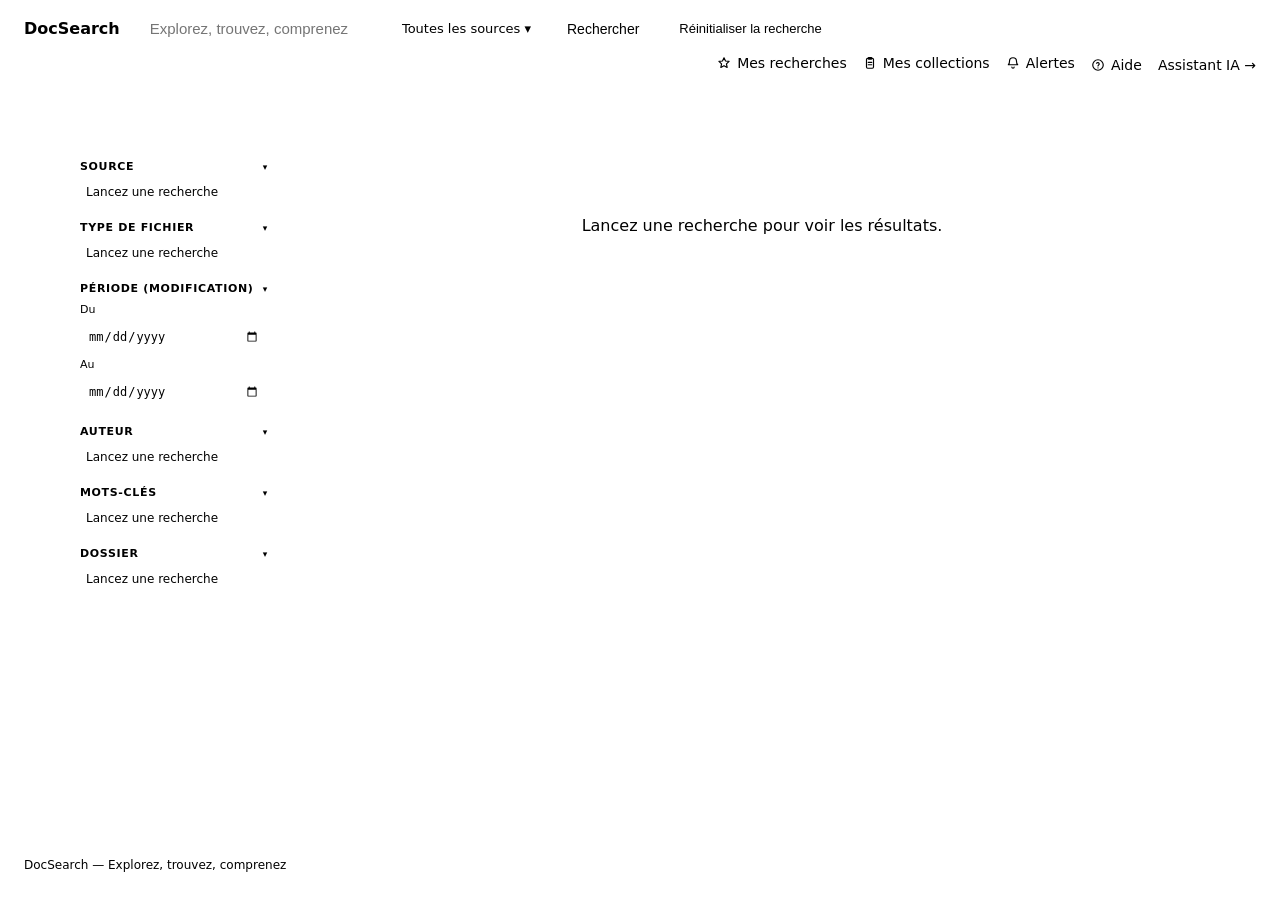
==== commit 1411f89e: "Retire la loupe de #q pour tous les thèmes Généralise ce qui n'était fait que pour le thème dsfr (co" ====
--- a/public/index.html
+++ b/public/index.html
@@ -18,6 +18,15 @@
     body { font-family: var(--font-family, system-ui, sans-serif); background: var(--color-bg-page); color: var(--color-text);
            min-height: 100vh; display: flex; flex-direction: column; }
 
+    /* Lien d'évitement — hors-écran (translateY) plutôt que "top:-999px",
+       même technique que .fr-skiplinks du DSFR : reste dans le flux pour
+       que le focus le révèle sans saut de mise en page. Commun à tous
+       les thèmes (gain d'accessibilité, pas une variante de style). */
+    .skip-link { position: absolute; top: 0; left: 0; z-index: 100; padding: 10px 16px;
+                 background: var(--color-bg-surface); color: var(--color-primary); text-decoration: underline;
+                 transform: translateY(-100%); transition: transform 0.15s; }
+    .skip-link:focus { transform: translateY(0); }
+
     /* Gabarit commun à toutes les icônes SVG inline (voir ICON_XXX plus
        loin) : même taille et alignement partout, qu'elles remplacent un
        ancien "ti ti-*" (police jamais chargée, invisible) ou un emoji
@@ -29,17 +38,15 @@
               flex-shrink: 0; }
     .header-top { display: flex; align-items: center; gap: 16px; }
     .logo { font-size: 16px; font-weight: 600; color: var(--color-primary); }
-    .search-wrap { flex: 1; display: flex; gap: 8px; max-width: 700px; position: relative; }
+    .search-wrap { flex: 1; display: flex; gap: 8px; max-width: 700px; }
     /* #q (id, plutôt que le combinateur d'enfant direct ">" utilisé
        avant) : sélecteur explicite et robuste, indépendant de la
        position de l'input dans .search-wrap — qui contient aussi
        .sources-select-panel (cases à cocher), plusieurs niveaux plus
        profond, qu'un sélecteur "input" générique attraperait à tort. */
-    #q { flex: 1; padding: 8px 14px 8px 38px; border: 1px solid var(--color-border-input);
+    #q { flex: 1; padding: 8px 14px; border: 1px solid var(--color-border-input);
          border-radius: var(--radius-8); font-size: 15px; outline: none; }
     #q:focus { border-color: var(--color-primary); }
-    .search-icon { position: absolute; left: 14px; top: 50%; transform: translateY(-50%);
-                    width: 16px; height: 16px; color: var(--color-text-faint); pointer-events: none; }
     .btn-primary { padding: 8px 18px; background: var(--color-primary); color: var(--color-bg-surface); border: none;
                    border-radius: var(--radius-8); cursor: pointer; font-size: 14px; }
     .btn-primary:hover { background: var(--color-primary-hover); }
@@ -57,20 +64,18 @@
        couvre que champ + bouton de soumission) : ils gardent leur
        espacement normal, seuls #q et .btn-primary se rejoignent. */
     [data-theme="dsfr"] .search-wrap { gap: 0; }
-    /* Pas de loupe dans le champ lui-même : le vrai fr-search-bar n'en
-       a pas (seul le bouton de soumission porte une icône) — padding
-       ramené à gauche/droite symétrique une fois l'icône retirée. */
-    [data-theme="dsfr"] .search-icon { display: none; }
     [data-theme="dsfr"] #q {
       order: 1;
-      padding-left: 14px;
       background: var(--color-bg-hover);
       border: none;
       box-shadow: inset 0 -2px 0 0 var(--color-primary);
       border-radius: 4px 0 0 0;
     }
     [data-theme="dsfr"] #q::placeholder { font-style: italic; }
-    [data-theme="dsfr"] #q:focus { outline: 2px solid #0a76f6; outline-offset: 2px; }
+    /* Pas de règle :focus dédiée ici : #q est un champ de formulaire,
+       donc la règle globale :focus-visible (theme-search.css) se
+       déclenche déjà à la souris comme au clavier — une règle :focus
+       locale ferait doublon avec la même couleur/épaisseur. */
     [data-theme="dsfr"] .btn-primary { order: 2; margin-right: 8px; border-radius: 0 4px 0 0; }
     [data-theme="dsfr"] .sources-select-wrap { order: 3; margin-right: 8px; }
     [data-theme="dsfr"] .btn-reset { order: 4; }
@@ -96,6 +101,24 @@
     [data-theme="dsfr"] .saved-toggle:active {
       background: rgba(0, 0, 0, 0.1);
     }
+
+    /* Réplique "fr-btn--secondary" du DSFR sur .btn-reset : fond
+       transparent, bordure ET texte dans la couleur d'accent (pas de
+       gris neutre) — valeurs reprises du CSS compilé officiel
+       (.fr-btn--secondary — @gouvfr/dsfr 1.14.4, box-shadow inset 1px
+       remplacé ici par un border-color pour rester sur la propriété
+       déjà utilisée par .btn-reset). .btn-primary est déjà conforme
+       (carré, --color-primary) : le DSFR y ajoute un texte en graisse
+       "medium" (500), non repris ici faute de fichier Marianne Medium
+       embarqué (seuls Regular/Bold le sont, voir theme-search.css) —
+       500 sans cette graisse retomberait sur Regular, donc sans effet
+       visible. */
+    [data-theme="dsfr"] .btn-reset {
+      border-color: var(--color-primary);
+      color: var(--color-primary);
+      background: transparent;
+    }
+    [data-theme="dsfr"] .btn-reset:hover { background: var(--color-accent-bg); color: var(--color-primary); }
     .btn-reset:hover { background: var(--color-bg-page); color: var(--color-text-secondary); }
     .header-links { display: flex; gap: 16px; align-items: center; justify-content: flex-end; }
     .header-links a { font-size: 14px; color: var(--color-primary); text-decoration: none; display: inline-flex; align-items: center; gap: 6px; }
@@ -163,6 +186,18 @@
                                  display: flex; padding: 2px; }
     .active-filter-chip button svg { width: 12px; height: 12px; }
 
+    /* Réplique "fr-tag--dismiss" du DSFR : contrairement au fr-tag par
+       défaut (fond clair, texte coloré — déjà ce que .active-filter-chip
+       fait pour tous les thèmes), la variante retirable est en emphase
+       haute (fond plein, texte inversé), pour signaler que ces puces
+       sont interactives. Jetons déjà existants : --color-primary /
+       --color-accent-bg correspondent exactement aux valeurs officielles
+       (.fr-tag--dismiss, [aria-pressed=false] — @gouvfr/dsfr 1.14.4:
+       fond #000091 / texte #f5f5fe, identiques à nos --color-primary et
+       --color-accent-bg dsfr). Le bouton "×" hérite via currentColor. */
+    [data-theme="dsfr"] .active-filter-chip { background: var(--color-primary); color: var(--color-accent-bg); }
+    [data-theme="dsfr"] .active-filter-chip button { color: var(--color-accent-bg); }
+
     .layout { display: grid; grid-template-columns: 220px minmax(0, 1fr); gap: 24px; }
     @media (max-width: 720px) { .layout { grid-template-columns: 1fr; } .sidebar { display: none; } }
 
@@ -182,6 +217,43 @@
     .facet-row.active { background: var(--color-accent-bg); color: var(--color-primary); font-weight: 500; }
     .facet-count { font-size: 11px; background: var(--color-bg-hover); color: var(--color-text-faint); padding: 1px 6px; border-radius: var(--radius-pill); }
     .facet-row.active .facet-count { background: transparent; color: var(--color-primary); }
+
+    /* Réplique visuelle "fr-checkbox" du DSFR sur .facet-row : ces
+       lignes ne sont PAS de vraies <input type="checkbox"> (juste des
+       <div> cliquables togglant .active, voir renderFacets), donc pas
+       de vraie sémantique clavier/lecteur d'écran ici — seulement
+       l'apparence (case + coche), scopée au thème dsfr. Angle de 4px
+       (pas 0, pas pilule) et coche en glyphe "✓" plutôt qu'un data-URI
+       SVG multi-dégradés : le vrai .fr-checkbox du DSFR construit son
+       carré à coins découpés avec 8 dégradés superposés, disproportionné
+       pour un pseudo-élément décoratif sur un contrôle non natif. Le
+       glyphe suit la convention déjà en usage dans ce fichier pour les
+       icônes décoratives légères (.facet-caret "▾", flèches "←"/"→" de
+       la pagination) plutôt qu'un nouvel asset. justify-content passe
+       à flex-start + flex:1 sur le libellé : avec .facet-count comme
+       3ᵉ enfant flex (après le "✓"), "space-between" écarterait les
+       trois au lieu de garder case+libellé collés à gauche. */
+    [data-theme="dsfr"] .facet-row { justify-content: flex-start; gap: 8px; }
+    [data-theme="dsfr"] .facet-row > span:first-child { flex: 1; }
+    [data-theme="dsfr"] .facet-row::before {
+      content: '';
+      flex-shrink: 0;
+      width: 16px;
+      height: 16px;
+      border: 1px solid var(--color-border-input);
+      border-radius: 4px;
+      background: var(--color-bg-surface);
+    }
+    [data-theme="dsfr"] .facet-row.active::before {
+      content: '✓';
+      display: flex;
+      align-items: center;
+      justify-content: center;
+      font-size: 11px;
+      background: var(--color-primary);
+      border-color: var(--color-primary);
+      color: var(--color-bg-surface);
+    }
     .facet-empty { font-size: 12px; color: var(--color-text-faint-2); padding: 4px 6px; }
     .date-range { display: flex; flex-direction: column; gap: 6px; }
     .date-range label { font-size: 11px; color: var(--color-text-faint-2); }
@@ -199,6 +271,27 @@
     .sort-select { display: flex; align-items: center; gap: 6px; font-size: 13px; color: var(--color-text-mid); }
     .sort-select select { border: 1px solid var(--color-border-input); border-radius: var(--radius-6); padding: 4px 8px;
                           font-size: 13px; background: var(--color-bg-surface); cursor: pointer; }
+    /* Réplique "fr-select" du DSFR — même motif que #q plus haut (fond
+       gris, soulignement plutôt qu'un cadre complet, coins hauts seuls
+       arrondis), avec le chevron officiel (data-URI repris du CSS
+       compilé, .fr-select — @gouvfr/dsfr 1.14.4 ; fill #161616 = notre
+       --color-text dsfr, un data-URI ne pouvant pas suivre currentColor).
+       Proportions (padding, taille du chevron) adaptées à la taille
+       compacte déjà en usage ici plutôt que copiées telles quelles du
+       DSFR (pensé pour un <select> de formulaire pleine taille). */
+    [data-theme="dsfr"] .sort-select select {
+      appearance: none;
+      -webkit-appearance: none;
+      border: none;
+      border-radius: 4px 4px 0 0;
+      background-color: var(--color-bg-hover);
+      box-shadow: inset 0 -2px 0 0 var(--color-border-input);
+      padding: 4px 26px 4px 8px;
+      background-image: url("data:image/svg+xml;charset=utf-8,%3Csvg xmlns='http://www.w3.org/2000/svg' viewBox='0 0 24 24'%3E%3Cpath fill='%23161616' d='m12 13.1 5-4.9 1.4 1.4-6.4 6.3-6.4-6.4L7 8.1l5 5z'/%3E%3C/svg%3E");
+      background-repeat: no-repeat;
+      background-position: right 6px center;
+      background-size: 14px 14px;
+    }
 
     .result-card { background: var(--color-bg-surface); border: 1px solid var(--color-border); border-radius: var(--radius-12); padding: 18px 20px;
                    margin-bottom: 12px; transition: border-color 0.15s, box-shadow 0.15s; }
@@ -250,6 +343,12 @@
     .collection-doc-row a:hover { text-decoration: underline; }
     .archive-badge { font-size: 11px; color: var(--color-archive-text); background: var(--color-archive-bg); padding: 2px 8px;
                      border-radius: var(--radius-pill); display: inline-flex; align-items: center; gap: 4px; }
+    /* fr-badge (statut, pas fr-tag) : contrairement aux puces/tags,
+       le DSFR ne l'arrondit pas en pilule (border-radius 4px seulement,
+       @gouvfr/dsfr 1.14.4 .fr-badge — vérifié dans le CSS compilé, ce
+       n'était pas évident a priori). --color-archive-text vaut déjà
+       #B34000, identique au jeton officiel .fr-badge--warning. */
+    [data-theme="dsfr"] .archive-badge { border-radius: 4px; text-transform: uppercase; font-weight: 700; }
     .result-path { font-family: ui-monospace, monospace; font-size: 11px; color: var(--color-text-faint-2); margin-top: 4px;
                    display: flex; align-items: center; gap: 4px; }
     .result-path .path-text { white-space: nowrap; overflow: hidden; text-overflow: ellipsis;
@@ -266,6 +365,17 @@
                 font-size: 13px; color: var(--color-text-secondary); }
     .page-btn:hover { background: var(--color-bg-hover); }
     .page-btn.active { background: var(--color-primary); color: var(--color-bg-surface); border-color: var(--color-primary); }
+
+    /* Réplique "fr-pagination" du DSFR : contrairement à .page-btn de
+       base (cadre plein sur CHAQUE numéro, tous thèmes), le DSFR ne
+       cadre que la page active — les autres liens sont sans fond/bordure,
+       avec un survol gris translucide. Valeurs reprises du CSS compilé
+       officiel (.fr-pagination__link, [aria-current] — @gouvfr/dsfr
+       1.14.4 ; le remplissage de .page-btn.active était déjà conforme,
+       inchangé ici). */
+    [data-theme="dsfr"] .page-btn:not(.active) { border-color: transparent; background: none; }
+    [data-theme="dsfr"] .page-btn:not(.active):hover { background: rgba(0, 0, 0, 0.05); }
+    [data-theme="dsfr"] .page-btn.active:hover { background: var(--color-primary-hover); border-color: var(--color-primary-hover); }
     .empty { text-align: center; color: var(--color-text-faint); padding: 60px 0; }
     .empty svg { width: 32px; height: 32px; display: block; margin: 0 auto 10px; }
 
@@ -298,6 +408,19 @@
     .modal-row .v { color: var(--color-text); text-align: right; }
     .modal-banner { background: var(--color-archive-bg); color: var(--color-archive-text); border-radius: var(--radius-8); padding: 10px 14px;
                     font-size: 12px; margin-bottom: 16px; display: flex; gap: 8px; align-items: flex-start; }
+    /* Écho simplifié de "fr-alert" du DSFR (pas une reproduction pixel-
+       exacte : le vrai fr-alert construit une gouttière à icône de 40px
+       avec 5 dégradés superposés — disproportionné pour cette notice
+       ponctuelle d'aperçu indisponible). On garde l'idée reconnaissable
+       du composant : liseré latéral de couleur + bord fin, plutôt que
+       la puce pleine actuelle. --color-archive-text vaut déjà #B34000,
+       identique au jeton officiel .fr-alert--warning. */
+    [data-theme="dsfr"] .modal-banner {
+      background: var(--color-bg-surface);
+      border: 1px solid var(--color-border);
+      border-left: 4px solid var(--color-archive-text);
+      border-radius: 0;
+    }
     .modal-acl { display: flex; gap: 8px; flex-wrap: wrap; margin-top: 8px; }
     .acl-tag { font-size: 12px; padding: 4px 10px; border-radius: var(--radius-pill); background: var(--color-bg-page);
                color: var(--color-text-mid); display: flex; align-items: center; gap: 5px; }
@@ -330,11 +453,11 @@
   </style>
 </head>
 <body>
+  <a href="#main-content" class="skip-link">Aller au contenu</a>
   <header class="header">
     <div class="header-top">
       <span class="logo">DocSearch</span>
       <div class="search-wrap">
-        <svg class="search-icon" viewBox="0 0 24 24" fill="none" stroke="currentColor" stroke-width="2" stroke-linecap="round" stroke-linejoin="round" aria-hidden="true"><circle cx="11" cy="11" r="7"/><path d="M21 21l-4.3-4.3"/></svg>
         <input id="q" type="search" placeholder="Explorez, trouvez, comprenez"
                onkeydown="if(event.key==='Enter')doSearch()" />
         <div class="sources-select-wrap">
@@ -347,7 +470,7 @@
       </div>
       <span id="current-user"></span>
     </div>
-    <div class="header-links">
+    <nav class="header-links" aria-label="Navigation secondaire">
       <div class="saved-wrap">
         <button class="saved-toggle" onclick="toggleSavedPanel()"><svg class="icon" viewBox="0 0 24 24" fill="none" stroke="currentColor" stroke-width="2" stroke-linecap="round" stroke-linejoin="round"><path d="M12 3l2.6 5.6 6.1.7-4.5 4.3 1.2 6-5.4-3-5.4 3 1.2-6-4.5-4.3 6.1-.7z"/></svg>Mes recherches</button>
         <div class="saved-panel" id="saved-panel"></div>
@@ -364,14 +487,14 @@
       <a href="/help" id="help-link" target="_blank"><svg class="icon" viewBox="0 0 24 24" fill="none" stroke="currentColor" stroke-width="2" stroke-linecap="round" stroke-linejoin="round"><circle cx="12" cy="12" r="9"/><path d="M9.5 9a2.5 2.5 0 0 1 4.6 1.3c0 1.5-2.1 1.7-2.1 3.2"/><path d="M12 17h.01"/></svg>Aide</a>
       <a href="/chat" id="chat-link" style="display:none;">Assistant IA →</a>
       <a href="/admin.html" id="admin-link" style="color:var(--color-text-faint); display:none;">Administration</a>
-    </div>
+    </nav>
   </header>
 
   <div class="container">
     <div class="active-filters" id="active-filters"></div>
 
     <div class="layout">
-      <aside class="sidebar">
+      <aside class="sidebar" aria-label="Filtres de recherche">
         <div class="facet-section" id="facet-section-sources">
           <div class="facet-title" onclick="toggleFacetAccordion('facet-section-sources')">Source<span class="facet-caret">▾</span></div>
           <div class="facet-body">
@@ -419,7 +542,7 @@
         </button>
       </aside>
 
-      <main>
+      <main id="main-content">
         <div class="stats-bar">
           <span id="result-count" style="display:none;"></span>
           <div id="results-actions" style="display:none; align-items:center; gap:6px;">
@@ -1390,9 +1513,9 @@
       const range = [];
       for (let i = Math.max(1, state.page - 2); i <= Math.min(pages, state.page + 2); i++) range.push(i);
       pag.innerHTML =
-        (state.page > 1 ? `<div class="page-btn page-prev" onclick="goPage(${state.page - 1})">←</div>` : '') +
-        range.map(i => `<div class="page-btn${i === state.page ? ' active' : ''}" onclick="goPage(${i})">${i}</div>`).join('') +
-        (state.page < pages ? `<div class="page-btn page-next" onclick="goPage(${state.page + 1})">→</div>` : '');
+        (state.page > 1 ? `<button type="button" class="page-btn page-prev" aria-label="Page précédente" onclick="goPage(${state.page - 1})">←</button>` : '') +
+        range.map(i => `<button type="button" class="page-btn${i === state.page ? ' active' : ''}" aria-label="Page ${i}"${i === state.page ? ' aria-current="page"' : ''} onclick="goPage(${i})">${i}</button>`).join('') +
+        (state.page < pages ? `<button type="button" class="page-btn page-next" aria-label="Page suivante" onclick="goPage(${state.page + 1})">→</button>` : '');
     }
 
     function goPage(n) { state.page = n; doSearch(); }
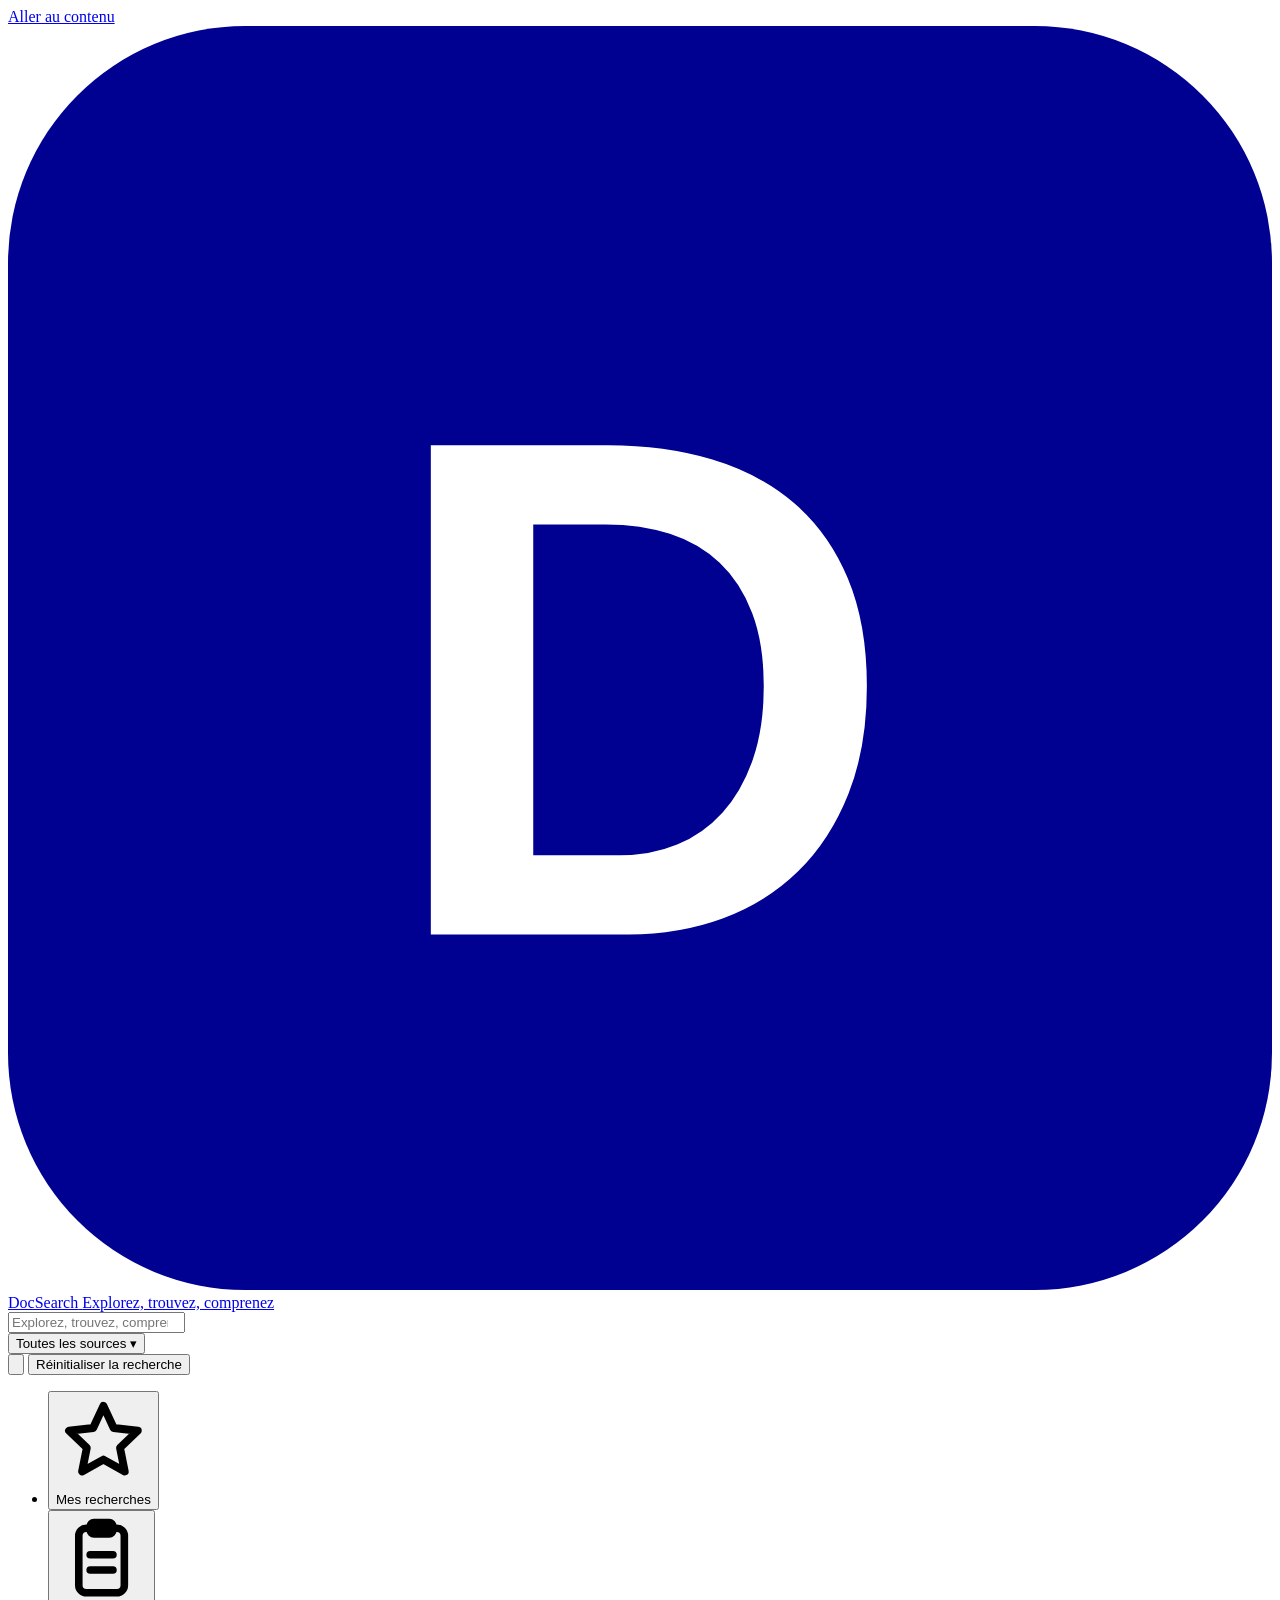
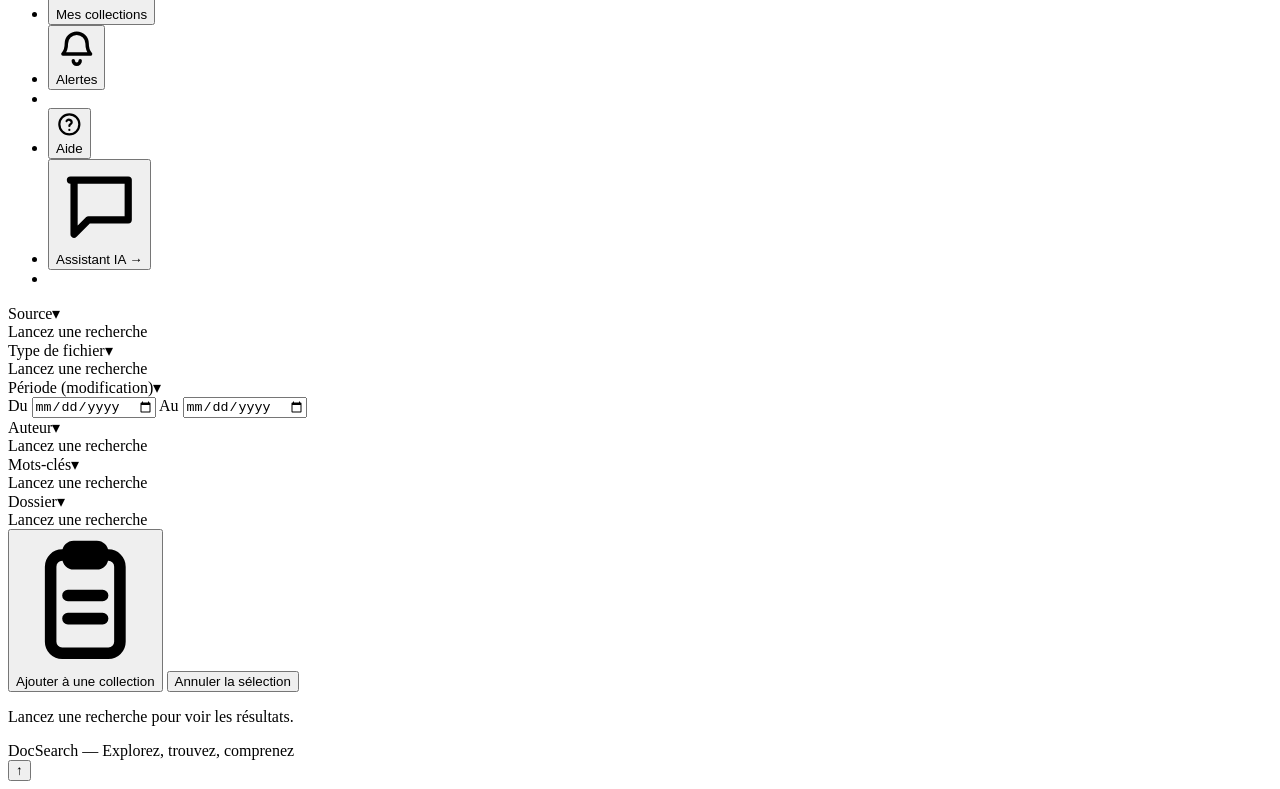
==== commit 3627a6a5: "Découpe le CSS en fichiers dédiés sous public/css/ Sort le <style> inline d'index.html vers public/c" ====
--- a/public/index.html
+++ b/public/index.html
@@ -3,8 +3,9 @@
 <head>
   <meta charset="UTF-8" />
   <title>DocSearch — Explorez, trouvez, comprenez</title>
+  <link rel="icon" href="/favicon.svg" type="image/svg+xml" />
   <meta name="viewport" content="width=device-width, initial-scale=1" />
-  <link rel="stylesheet" href="/theme-search.css" />
+  <link rel="stylesheet" href="/css/theme-search.css" />
   <script>
     // Applique tout de suite le dernier thème connu (cache localStorage,
     // par navigateur/poste) pour éviter un flash au thème par défaut le
@@ -12,481 +13,70 @@
     // cache avec la valeur faisant autorité (Redis, via /ui-config).
     try { document.documentElement.dataset.theme = localStorage.getItem('docsearch-theme') || 'default'; } catch (e) {}
   </script>
-  <style>
-    * { box-sizing: border-box; margin: 0; padding: 0; }
-    html, body { height: 100%; }
-    body { font-family: var(--font-family, system-ui, sans-serif); background: var(--color-bg-page); color: var(--color-text);
-           min-height: 100vh; display: flex; flex-direction: column; }
-
-    /* Lien d'évitement — hors-écran (translateY) plutôt que "top:-999px",
-       même technique que .fr-skiplinks du DSFR : reste dans le flux pour
-       que le focus le révèle sans saut de mise en page. Commun à tous
-       les thèmes (gain d'accessibilité, pas une variante de style). */
-    .skip-link { position: absolute; top: 0; left: 0; z-index: 100; padding: 10px 16px;
-                 background: var(--color-bg-surface); color: var(--color-primary); text-decoration: underline;
-                 transform: translateY(-100%); transition: transform 0.15s; }
-    .skip-link:focus { transform: translateY(0); }
-
-    /* Gabarit commun à toutes les icônes SVG inline (voir ICON_XXX plus
-       loin) : même taille et alignement partout, qu'elles remplacent un
-       ancien "ti ti-*" (police jamais chargée, invisible) ou un emoji
-       d'en-tête. */
-    svg.icon { width: 14px; height: 14px; flex-shrink: 0; }
-
-    .header { background: var(--color-bg-surface); border-bottom: 1px solid var(--color-border); padding: 12px 24px;
-              display: flex; flex-direction: column; gap: 10px; position: sticky; top: 0; z-index: 10;
-              flex-shrink: 0; }
-    .header-top { display: flex; align-items: center; gap: 16px; }
-    .logo { font-size: 16px; font-weight: 600; color: var(--color-primary); }
-    .search-wrap { flex: 1; display: flex; gap: 8px; max-width: 700px; }
-    /* #q (id, plutôt que le combinateur d'enfant direct ">" utilisé
-       avant) : sélecteur explicite et robuste, indépendant de la
-       position de l'input dans .search-wrap — qui contient aussi
-       .sources-select-panel (cases à cocher), plusieurs niveaux plus
-       profond, qu'un sélecteur "input" générique attraperait à tort. */
-    #q { flex: 1; padding: 8px 14px; border: 1px solid var(--color-border-input);
-         border-radius: var(--radius-8); font-size: 15px; outline: none; }
-    #q:focus { border-color: var(--color-primary); }
-    .btn-primary { padding: 8px 18px; background: var(--color-primary); color: var(--color-bg-surface); border: none;
-                   border-radius: var(--radius-8); cursor: pointer; font-size: 14px; }
-    .btn-primary:hover { background: var(--color-primary-hover); }
-    .btn-reset { padding: 8px 14px; border-radius: var(--radius-8); border: 1px solid var(--color-border-input);
-                 background: var(--color-bg-surface); color: var(--color-text-muted); cursor: pointer; font-size: 13px; }
-
-    /* Réplique du composant "fr-search-bar" du DSFR — champ et bouton
-       fusionnés (fond gris, soulignement plutôt qu'un encadré complet,
-       seul le coin extérieur haut de chaque côté est arrondi à 4px),
-       actif uniquement pour le thème DSFR : les autres thèmes gardent
-       le champ encadré actuel. Valeurs reprises du CSS compilé officiel
-       (.fr-input, .fr-search-bar .fr-input/.fr-btn — @gouvfr/dsfr). Le
-       sélecteur "Toutes les sources" et le bouton "Réinitialiser" ne
-       font pas partie du composant fr-search-bar lui-même (qui ne
-       couvre que champ + bouton de soumission) : ils gardent leur
-       espacement normal, seuls #q et .btn-primary se rejoignent. */
-    [data-theme="dsfr"] .search-wrap { gap: 0; }
-    [data-theme="dsfr"] #q {
-      order: 1;
-      background: var(--color-bg-hover);
-      border: none;
-      box-shadow: inset 0 -2px 0 0 var(--color-primary);
-      border-radius: 4px 0 0 0;
-    }
-    [data-theme="dsfr"] #q::placeholder { font-style: italic; }
-    /* Pas de règle :focus dédiée ici : #q est un champ de formulaire,
-       donc la règle globale :focus-visible (theme-search.css) se
-       déclenche déjà à la souris comme au clavier — une règle :focus
-       locale ferait doublon avec la même couleur/épaisseur. */
-    [data-theme="dsfr"] .btn-primary { order: 2; margin-right: 8px; border-radius: 0 4px 0 0; }
-    [data-theme="dsfr"] .sources-select-wrap { order: 3; margin-right: 8px; }
-    [data-theme="dsfr"] .btn-reset { order: 4; }
-
-    /* Réplique le composant "fr-nav" du DSFR (rupture desktop "lg") sur
-       .header-links : texte gris (pas bleu — le DSFR réserve le bleu
-       aux actions, pas à la navigation), graisse normale, padding
-       généreux avec fond au survol/actif plutôt qu'un lien souligné.
-       Valeurs reprises du CSS compilé officiel (.fr-nav__link,
-       .fr-nav__btn — @gouvfr/dsfr) ; scopé au thème DSFR uniquement. */
-    [data-theme="dsfr"] .header-links { gap: 20px; }
-    [data-theme="dsfr"] .header-links a,
-    [data-theme="dsfr"] .saved-toggle {
-      color: var(--color-text);
-      font-weight: normal;
-      padding: 16px;
-    }
-    [data-theme="dsfr"] .header-links a:hover,
-    [data-theme="dsfr"] .saved-toggle:hover {
-      background: rgba(0, 0, 0, 0.05);
-    }
-    [data-theme="dsfr"] .header-links a:active,
-    [data-theme="dsfr"] .saved-toggle:active {
-      background: rgba(0, 0, 0, 0.1);
-    }
-
-    /* Réplique "fr-btn--secondary" du DSFR sur .btn-reset : fond
-       transparent, bordure ET texte dans la couleur d'accent (pas de
-       gris neutre) — valeurs reprises du CSS compilé officiel
-       (.fr-btn--secondary — @gouvfr/dsfr 1.14.4, box-shadow inset 1px
-       remplacé ici par un border-color pour rester sur la propriété
-       déjà utilisée par .btn-reset). .btn-primary est déjà conforme
-       (carré, --color-primary) : le DSFR y ajoute un texte en graisse
-       "medium" (500), non repris ici faute de fichier Marianne Medium
-       embarqué (seuls Regular/Bold le sont, voir theme-search.css) —
-       500 sans cette graisse retomberait sur Regular, donc sans effet
-       visible. */
-    [data-theme="dsfr"] .btn-reset {
-      border-color: var(--color-primary);
-      color: var(--color-primary);
-      background: transparent;
-    }
-    [data-theme="dsfr"] .btn-reset:hover { background: var(--color-accent-bg); color: var(--color-primary); }
-    .btn-reset:hover { background: var(--color-bg-page); color: var(--color-text-secondary); }
-    .header-links { display: flex; gap: 16px; align-items: center; justify-content: flex-end; }
-    .header-links a { font-size: 14px; color: var(--color-primary); text-decoration: none; display: inline-flex; align-items: center; gap: 6px; }
-    #current-user { background: var(--color-bg-hover); color: var(--color-text-muted); padding: 4px 10px; border-radius: var(--radius-pill);
-                    font-size: 12px; margin-left: auto; white-space: nowrap; }
-
-    /* ── Présélection de sources (avant recherche) ────────────── */
-    /* .sources-select-wrap est le flex item de .search-wrap (donc étiré
-       en hauteur par align-items: stretch, comme l'étaient input/boutons)
-       — display:flex dessus fait que le bouton À L'INTÉRIEUR suit cet
-       étirement à son tour, plutôt que de garder sa hauteur naturelle et
-       flotter mal aligné en haut de son enveloppe. */
-    .sources-select-wrap { position: relative; display: flex; flex-shrink: 0; }
-    .sources-select-toggle { padding: 8px 10px; border: 1px solid var(--color-border-input); border-radius: var(--radius-8);
-                              font-size: 13px; font-family: inherit; background: var(--color-bg-surface); color: var(--color-text-mid); cursor: pointer;
-                              white-space: nowrap; max-width: 160px; overflow: hidden; text-overflow: ellipsis; }
-    .sources-select-panel { display: none; position: absolute; top: 38px; left: 0; min-width: 220px;
-                             max-height: 280px; overflow-y: auto; background: var(--color-bg-surface); border: 1px solid var(--color-border);
-                             border-radius: var(--radius-10); box-shadow: 0 6px 20px rgba(0,0,0,0.1); padding: 8px; z-index: 50; }
-    .sources-select-panel.open { display: block; }
-    .sources-select-item { display: flex; align-items: center; gap: 8px; padding: 6px 8px; border-radius: var(--radius-6);
-                            cursor: pointer; font-size: 13px; color: var(--color-text-secondary); }
-    .sources-select-item:hover { background: var(--color-bg-page); }
-    .sources-select-item input { flex-shrink: 0; }
-
-    .saved-wrap { position: relative; }
-    .saved-toggle { font-size: 14px; color: var(--color-primary); text-decoration: none; background: none;
-                    border: none; cursor: pointer; font-family: inherit;
-                    display: inline-flex; align-items: center; gap: 6px; }
-    .saved-panel { display: none; position: absolute; top: 28px; right: 0; width: 320px;
-                   max-height: 380px; overflow-y: auto; background: var(--color-bg-surface); border: 1px solid var(--color-border);
-                   border-radius: var(--radius-10); box-shadow: 0 6px 20px rgba(0,0,0,0.1); padding: 8px; z-index: 50; }
-    .saved-panel.open { display: block; }
-    .saved-empty { font-size: 12px; color: var(--color-text-faint); padding: 12px 10px; text-align: center; }
-    .saved-item { display: flex; align-items: center; gap: 8px; padding: 8px 10px; border-radius: var(--radius-8);
-                  cursor: pointer; }
-    .saved-item:hover { background: var(--color-bg-page); }
-    .saved-item-main { flex: 1; min-width: 0; }
-    .saved-item-name { font-size: 13px; font-weight: 600; color: var(--color-text); white-space: nowrap;
-                        overflow: hidden; text-overflow: ellipsis; }
-    .saved-item-query { font-size: 11px; color: var(--color-text-faint); white-space: nowrap; overflow: hidden;
-                         text-overflow: ellipsis; }
-    .saved-item-criteria { display: flex; flex-wrap: wrap; gap: 4px; margin-top: 5px; }
-    .saved-crit-tag { font-size: 10px; background: var(--color-bg-hover); color: var(--color-text-muted); padding: 2px 7px;
-                       border-radius: var(--radius-pill); white-space: nowrap; }
-    .saved-item-delete { flex-shrink: 0; border: none; background: none; color: var(--color-text-faint-2); cursor: pointer;
-                          width: 22px; height: 22px; border-radius: var(--radius-5); display: inline-flex;
-                          align-items: center; justify-content: center; font-size: 15px; line-height: 1; }
-    .saved-item-delete:hover { background: var(--color-error-bg); color: var(--color-danger); }
-    .saved-item-alert { display: flex; align-items: center; gap: 8px; margin-top: 6px; cursor: default; }
-    .alert-toggle-label { display: flex; align-items: center; gap: 5px; font-size: 11px; color: var(--color-text-muted);
-                           cursor: pointer; white-space: nowrap; }
-    .alert-frequency { font-size: 11px; color: var(--color-text-muted); border: 1px solid var(--color-border); border-radius: var(--radius-5);
-                        padding: 1px 4px; background: var(--color-bg-surface); }
-    .alerts-badge { display: inline-flex; align-items: center; justify-content: center; min-width: 16px;
-                    height: 16px; padding: 0 4px; margin-left: 4px; border-radius: var(--radius-pill); background: var(--color-danger);
-                    color: var(--color-bg-surface); font-size: 10px; font-weight: 700; line-height: 1; vertical-align: middle; }
-    .alert-item { cursor: pointer; }
-
-    .container { max-width: 1200px; margin: 0 auto; padding: 20px 24px; width: 100%; flex: 1; }
-    .active-filters { display: flex; gap: 6px; flex-wrap: wrap; margin-bottom: 14px; min-height: 24px; }
-    .active-filter-chip { display: inline-flex; align-items: center; gap: 6px; font-size: 12px;
-                          padding: 4px 6px 4px 12px; border-radius: var(--radius-pill); background: var(--color-accent-bg); color: var(--color-primary); }
-    .active-filter-chip button { background: none; border: none; color: var(--color-primary); cursor: pointer;
-                                 display: flex; padding: 2px; }
-    .active-filter-chip button svg { width: 12px; height: 12px; }
-
-    /* Réplique "fr-tag--dismiss" du DSFR : contrairement au fr-tag par
-       défaut (fond clair, texte coloré — déjà ce que .active-filter-chip
-       fait pour tous les thèmes), la variante retirable est en emphase
-       haute (fond plein, texte inversé), pour signaler que ces puces
-       sont interactives. Jetons déjà existants : --color-primary /
-       --color-accent-bg correspondent exactement aux valeurs officielles
-       (.fr-tag--dismiss, [aria-pressed=false] — @gouvfr/dsfr 1.14.4:
-       fond #000091 / texte #f5f5fe, identiques à nos --color-primary et
-       --color-accent-bg dsfr). Le bouton "×" hérite via currentColor. */
-    [data-theme="dsfr"] .active-filter-chip { background: var(--color-primary); color: var(--color-accent-bg); }
-    [data-theme="dsfr"] .active-filter-chip button { color: var(--color-accent-bg); }
-
-    .layout { display: grid; grid-template-columns: 220px minmax(0, 1fr); gap: 24px; }
-    @media (max-width: 720px) { .layout { grid-template-columns: 1fr; } .sidebar { display: none; } }
-
-    .sidebar { background: var(--color-bg-surface); border: 1px solid var(--color-border); border-radius: var(--radius-12); padding: 16px;
-               height: fit-content; position: sticky; top: 76px; }
-    .facet-section { margin-bottom: 18px; }
-    .facet-section:last-child { margin-bottom: 0; }
-    .facet-title { font-size: 11px; font-weight: 600; text-transform: uppercase; letter-spacing: 0.06em;
-                   color: var(--color-text-faint); margin-bottom: 8px; display: flex; align-items: center;
-                   justify-content: space-between; cursor: pointer; user-select: none; }
-    .facet-caret { font-size: 9px; color: var(--color-text-faint-2); transition: transform 0.15s; flex-shrink: 0; }
-    .facet-section.collapsed .facet-caret { transform: rotate(-90deg); }
-    .facet-section.collapsed .facet-body { display: none; }
-    .facet-row { display: flex; align-items: center; justify-content: space-between; padding: 5px 6px;
-                 border-radius: var(--radius-6); cursor: pointer; font-size: 13px; color: var(--color-text-secondary); }
-    .facet-row:hover { background: var(--color-bg-hover); }
-    .facet-row.active { background: var(--color-accent-bg); color: var(--color-primary); font-weight: 500; }
-    .facet-count { font-size: 11px; background: var(--color-bg-hover); color: var(--color-text-faint); padding: 1px 6px; border-radius: var(--radius-pill); }
-    .facet-row.active .facet-count { background: transparent; color: var(--color-primary); }
-
-    /* Réplique visuelle "fr-checkbox" du DSFR sur .facet-row : ces
-       lignes ne sont PAS de vraies <input type="checkbox"> (juste des
-       <div> cliquables togglant .active, voir renderFacets), donc pas
-       de vraie sémantique clavier/lecteur d'écran ici — seulement
-       l'apparence (case + coche), scopée au thème dsfr. Angle de 4px
-       (pas 0, pas pilule) et coche en glyphe "✓" plutôt qu'un data-URI
-       SVG multi-dégradés : le vrai .fr-checkbox du DSFR construit son
-       carré à coins découpés avec 8 dégradés superposés, disproportionné
-       pour un pseudo-élément décoratif sur un contrôle non natif. Le
-       glyphe suit la convention déjà en usage dans ce fichier pour les
-       icônes décoratives légères (.facet-caret "▾", flèches "←"/"→" de
-       la pagination) plutôt qu'un nouvel asset. justify-content passe
-       à flex-start + flex:1 sur le libellé : avec .facet-count comme
-       3ᵉ enfant flex (après le "✓"), "space-between" écarterait les
-       trois au lieu de garder case+libellé collés à gauche. */
-    [data-theme="dsfr"] .facet-row { justify-content: flex-start; gap: 8px; }
-    [data-theme="dsfr"] .facet-row > span:first-child { flex: 1; }
-    [data-theme="dsfr"] .facet-row::before {
-      content: '';
-      flex-shrink: 0;
-      width: 16px;
-      height: 16px;
-      border: 1px solid var(--color-border-input);
-      border-radius: 4px;
-      background: var(--color-bg-surface);
-    }
-    [data-theme="dsfr"] .facet-row.active::before {
-      content: '✓';
-      display: flex;
-      align-items: center;
-      justify-content: center;
-      font-size: 11px;
-      background: var(--color-primary);
-      border-color: var(--color-primary);
-      color: var(--color-bg-surface);
-    }
-    .facet-empty { font-size: 12px; color: var(--color-text-faint-2); padding: 4px 6px; }
-    .date-range { display: flex; flex-direction: column; gap: 6px; }
-    .date-range label { font-size: 11px; color: var(--color-text-faint-2); }
-    .date-range input { font-size: 12px; height: 30px; padding: 4px 8px; border: 1px solid var(--color-border-input);
-                        border-radius: var(--radius-6); width: 100%; }
-    .clear-link { font-size: 11px; color: var(--color-primary); cursor: pointer; background: none; border: none;
-                  padding: 0; margin-top: 4px; text-decoration: underline; }
-
-    .stats-bar { display: flex; justify-content: space-between; align-items: center;
-                 margin-bottom: 12px; font-size: 13px; color: var(--color-text-muted); }
-    .toolbar-action { display: inline-flex; align-items: center; gap: 5px; font-size: 12.5px;
-                       color: var(--color-primary); background: none; border: none; cursor: pointer;
-                       padding: 5px 8px; border-radius: var(--radius-6); font-family: inherit; white-space: nowrap; }
-    .toolbar-action:hover { background: var(--color-bg-hover); }
-    .sort-select { display: flex; align-items: center; gap: 6px; font-size: 13px; color: var(--color-text-mid); }
-    .sort-select select { border: 1px solid var(--color-border-input); border-radius: var(--radius-6); padding: 4px 8px;
-                          font-size: 13px; background: var(--color-bg-surface); cursor: pointer; }
-    /* Réplique "fr-select" du DSFR — même motif que #q plus haut (fond
-       gris, soulignement plutôt qu'un cadre complet, coins hauts seuls
-       arrondis), avec le chevron officiel (data-URI repris du CSS
-       compilé, .fr-select — @gouvfr/dsfr 1.14.4 ; fill #161616 = notre
-       --color-text dsfr, un data-URI ne pouvant pas suivre currentColor).
-       Proportions (padding, taille du chevron) adaptées à la taille
-       compacte déjà en usage ici plutôt que copiées telles quelles du
-       DSFR (pensé pour un <select> de formulaire pleine taille). */
-    [data-theme="dsfr"] .sort-select select {
-      appearance: none;
-      -webkit-appearance: none;
-      border: none;
-      border-radius: 4px 4px 0 0;
-      background-color: var(--color-bg-hover);
-      box-shadow: inset 0 -2px 0 0 var(--color-border-input);
-      padding: 4px 26px 4px 8px;
-      background-image: url("data:image/svg+xml;charset=utf-8,%3Csvg xmlns='http://www.w3.org/2000/svg' viewBox='0 0 24 24'%3E%3Cpath fill='%23161616' d='m12 13.1 5-4.9 1.4 1.4-6.4 6.3-6.4-6.4L7 8.1l5 5z'/%3E%3C/svg%3E");
-      background-repeat: no-repeat;
-      background-position: right 6px center;
-      background-size: 14px 14px;
-    }
-
-    .result-card { background: var(--color-bg-surface); border: 1px solid var(--color-border); border-radius: var(--radius-12); padding: 18px 20px;
-                   margin-bottom: 12px; transition: border-color 0.15s, box-shadow 0.15s; }
-    .result-card-compact { padding: 8px 16px; margin-bottom: 4px; }
-    .result-card-compact .result-header { margin-bottom: 0; cursor: pointer; }
-    .result-card:hover { border-color: var(--color-border-hover); box-shadow: 0 2px 8px rgba(var(--color-primary-rgb),0.08); }
-    .result-card.kbd-focus { border-color: var(--color-primary); box-shadow: 0 0 0 2px rgba(var(--color-primary-rgb),0.25); }
-    .result-header { display: flex; gap: 14px; align-items: flex-start; margin-bottom: 8px;
-                     cursor: pointer; user-select: none; }
-    .result-card.collapsed .result-header { margin-bottom: 0; }
-    .result-caret { font-size: 10px; color: var(--color-text-faint-2); flex-shrink: 0; transition: transform 0.15s; margin-top: 6px; }
-    .result-card.collapsed .result-caret { transform: rotate(-90deg); }
-    .result-card.collapsed .result-body { display: none; }
-    .ext-icon { width: 38px; height: 38px; border-radius: var(--radius-8); display: flex; align-items: center;
-                justify-content: center; font-size: 10px; font-weight: 700; flex-shrink: 0; letter-spacing: 0.02em; }
-    .result-title { font-size: 15.5px; font-weight: 600; color: var(--color-primary); margin-bottom: 5px;
-                    line-height: 1.35; }
-    .result-meta { display: flex; gap: 16px; font-size: 12px; color: var(--color-text-faint); flex-wrap: wrap;
-                   row-gap: 6px; }
-    .result-meta span { display: flex; align-items: center; gap: 5px; }
-    .source-badge { display: flex; align-items: center; gap: 5px; }
-    .source-dot { width: 15px; height: 15px; border-radius: 50%; display: inline-flex; align-items: center;
-                  justify-content: center; font-size: 9px; font-weight: 700; flex-shrink: 0; }
-    .highlight { background: var(--color-highlight-bg); color: var(--color-text); padding: 0 3px; border-radius: var(--radius-3); font-weight: 600; }
-    .snippet { font-size: 13px; color: var(--color-text-mid); line-height: 1.65; margin-top: 10px;
-               border-left: 3px solid var(--color-accent-bg); padding-left: 14px; }
-    .score-pill { font-size: 11px; color: var(--color-text-faint); background: var(--color-bg-page); padding: 2px 8px;
-                  border-radius: var(--radius-pill); flex-shrink: 0; }
-    .result-detail-btn { font-size: 12px; color: var(--color-primary); background: none; border: none; cursor: pointer;
-                          padding: 0; margin-top: 8px; text-decoration: underline; font-family: inherit; }
-    .result-select-cb { margin-top: 8px; flex-shrink: 0; width: 15px; height: 15px; cursor: pointer; }
-
-    /* ── Sélection de documents / collections personnelles ────── */
-    .selection-toolbar { display: none; align-items: center; gap: 14px; margin-bottom: 12px;
-                          padding: 10px 14px; background: var(--color-accent-bg); border-radius: var(--radius-10);
-                          font-size: 13px; color: var(--color-primary); }
-    .selection-toolbar button { font-size: 13px; color: var(--color-primary); background: none; border: none;
-                                 cursor: pointer; padding: 0; text-decoration: underline; font-family: inherit;
-                                 display: inline-flex; align-items: center; gap: 5px; }
-    .collection-picker-btn { display: flex; justify-content: space-between; align-items: center; width: 100%;
-                        text-align: left; padding: 8px 10px; border: 1px solid var(--color-border); border-radius: var(--radius-8);
-                        background: var(--color-bg-surface); cursor: pointer; font-size: 13px; color: var(--color-text-secondary); font-family: inherit; }
-    .collection-picker-btn:hover { background: var(--color-bg-page); }
-    .collection-doc-row { display: flex; align-items: center; gap: 8px; padding: 7px 0;
-                    border-bottom: 1px solid var(--color-bg-hover); }
-    .collection-doc-row:last-child { border-bottom: none; }
-    .collection-doc-row a { flex: 1; min-width: 0; overflow: hidden; text-overflow: ellipsis;
-                       white-space: nowrap; color: var(--color-primary); font-size: 13px; text-decoration: none; }
-    .collection-doc-row a:hover { text-decoration: underline; }
-    .archive-badge { font-size: 11px; color: var(--color-archive-text); background: var(--color-archive-bg); padding: 2px 8px;
-                     border-radius: var(--radius-pill); display: inline-flex; align-items: center; gap: 4px; }
-    /* fr-badge (statut, pas fr-tag) : contrairement aux puces/tags,
-       le DSFR ne l'arrondit pas en pilule (border-radius 4px seulement,
-       @gouvfr/dsfr 1.14.4 .fr-badge — vérifié dans le CSS compilé, ce
-       n'était pas évident a priori). --color-archive-text vaut déjà
-       #B34000, identique au jeton officiel .fr-badge--warning. */
-    [data-theme="dsfr"] .archive-badge { border-radius: 4px; text-transform: uppercase; font-weight: 700; }
-    .result-path { font-family: ui-monospace, monospace; font-size: 11px; color: var(--color-text-faint-2); margin-top: 4px;
-                   display: flex; align-items: center; gap: 4px; }
-    .result-path .path-text { white-space: nowrap; overflow: hidden; text-overflow: ellipsis;
-                               flex: 1; min-width: 0; }
-    .copy-icon-btn { flex-shrink: 0; border: none; background: none; color: var(--color-text-faint-2); cursor: pointer;
-                     width: 22px; height: 22px; padding: 0; border-radius: var(--radius-5); display: inline-flex;
-                     align-items: center; justify-content: center; }
-    .copy-icon-btn:hover { background: var(--color-bg-hover); color: var(--color-primary); }
-    .copy-icon-btn.copied { color: var(--color-success); }
-
-    .pagination { display: flex; gap: 6px; justify-content: center; margin-top: 20px; }
-    .page-btn { min-width: 34px; height: 34px; display: flex; align-items: center; justify-content: center;
-                border-radius: var(--radius-8); border: 1px solid var(--color-border); background: var(--color-bg-surface); cursor: pointer;
-                font-size: 13px; color: var(--color-text-secondary); }
-    .page-btn:hover { background: var(--color-bg-hover); }
-    .page-btn.active { background: var(--color-primary); color: var(--color-bg-surface); border-color: var(--color-primary); }
-
-    /* Réplique "fr-pagination" du DSFR : contrairement à .page-btn de
-       base (cadre plein sur CHAQUE numéro, tous thèmes), le DSFR ne
-       cadre que la page active — les autres liens sont sans fond/bordure,
-       avec un survol gris translucide. Valeurs reprises du CSS compilé
-       officiel (.fr-pagination__link, [aria-current] — @gouvfr/dsfr
-       1.14.4 ; le remplissage de .page-btn.active était déjà conforme,
-       inchangé ici). */
-    [data-theme="dsfr"] .page-btn:not(.active) { border-color: transparent; background: none; }
-    [data-theme="dsfr"] .page-btn:not(.active):hover { background: rgba(0, 0, 0, 0.05); }
-    [data-theme="dsfr"] .page-btn.active:hover { background: var(--color-primary-hover); border-color: var(--color-primary-hover); }
-    .empty { text-align: center; color: var(--color-text-faint); padding: 60px 0; }
-    .empty svg { width: 32px; height: 32px; display: block; margin: 0 auto 10px; }
-
-    .footer { border-top: 1px solid var(--color-border); margin-top: 32px; padding: 20px 24px 28px;
-              display: flex; align-items: center; justify-content: space-between;
-              flex-wrap: wrap; gap: 10px; font-size: 12px; color: var(--color-text-faint); flex-shrink: 0; }
-    .footer-links { display: flex; gap: 18px; }
-    .footer-links a { color: var(--color-text-faint); text-decoration: none; }
-    .footer-links a:hover { color: var(--color-primary); }
-
-    .scroll-top-btn { position: fixed; bottom: 24px; right: 24px; width: 40px; height: 40px;
-                       border-radius: 50%; background: var(--color-primary); color: var(--color-bg-surface); border: none;
-                       font-size: 18px; line-height: 1; cursor: pointer; box-shadow: 0 2px 10px rgba(0,0,0,0.18);
-                       display: none; align-items: center; justify-content: center; z-index: 20; }
-    .scroll-top-btn.show { display: flex; }
-    .scroll-top-btn:hover { background: var(--color-primary-hover); }
-
-    .modal-overlay { position: fixed; inset: 0; background: rgba(26,26,24,0.45); display: none;
-                     align-items: center; justify-content: center; z-index: 100; padding: 20px; }
-    .modal-overlay.open { display: flex; }
-    .modal-card { background: var(--color-bg-surface); border-radius: var(--radius-12); max-width: 560px; width: 100%;
-                  max-height: 85vh; overflow-y: auto; padding: 24px; position: relative; }
-    .modal-close { position: absolute; top: 16px; right: 16px; background: none; border: none;
-                   cursor: pointer; color: var(--color-text-faint); font-size: 20px; line-height: 1; padding: 4px; }
-    .modal-close:hover { color: var(--color-text-secondary); }
-    .modal-row { display: flex; justify-content: space-between; padding: 7px 0; font-size: 13px;
-                 border-bottom: 1px solid var(--color-bg-hover); }
-    .modal-row:last-child { border-bottom: none; }
-    .modal-row .k { color: var(--color-text-faint); display: flex; align-items: center; gap: 6px; }
-    .modal-row .v { color: var(--color-text); text-align: right; }
-    .modal-banner { background: var(--color-archive-bg); color: var(--color-archive-text); border-radius: var(--radius-8); padding: 10px 14px;
-                    font-size: 12px; margin-bottom: 16px; display: flex; gap: 8px; align-items: flex-start; }
-    /* Écho simplifié de "fr-alert" du DSFR (pas une reproduction pixel-
-       exacte : le vrai fr-alert construit une gouttière à icône de 40px
-       avec 5 dégradés superposés — disproportionné pour cette notice
-       ponctuelle d'aperçu indisponible). On garde l'idée reconnaissable
-       du composant : liseré latéral de couleur + bord fin, plutôt que
-       la puce pleine actuelle. --color-archive-text vaut déjà #B34000,
-       identique au jeton officiel .fr-alert--warning. */
-    [data-theme="dsfr"] .modal-banner {
-      background: var(--color-bg-surface);
-      border: 1px solid var(--color-border);
-      border-left: 4px solid var(--color-archive-text);
-      border-radius: 0;
-    }
-    .modal-acl { display: flex; gap: 8px; flex-wrap: wrap; margin-top: 8px; }
-    .acl-tag { font-size: 12px; padding: 4px 10px; border-radius: var(--radius-pill); background: var(--color-bg-page);
-               color: var(--color-text-mid); display: flex; align-items: center; gap: 5px; }
-    .keyword-remove-btn { flex-shrink: 0; width: 14px; height: 14px; display: inline-flex;
-                           align-items: center; justify-content: center; border-radius: var(--radius-3); }
-    .keyword-remove-btn svg { width: 10px; height: 10px; }
-    .keyword-remove-btn:hover { background: var(--color-border); color: var(--color-danger-alt); }
-    .modal-preview-btn { display: inline-flex; align-items: center; gap: 6px; padding: 8px 16px;
-                         background: var(--color-primary); color: var(--color-bg-surface); border-radius: var(--radius-8); text-decoration: none;
-                         font-size: 13px; margin-top: 4px; }
-    .modal-preview-btn:hover { background: var(--color-primary-hover); }
-
-    /* ── Pouce haut/bas (feedback par recherche) ─────────────── */
-    .feedback-bar { display: flex; align-items: center; gap: 10px; justify-content: center;
-                    margin-top: 18px; padding: 14px; background: var(--color-bg-surface); border: 1px solid var(--color-border);
-                    border-radius: var(--radius-10); font-size: 13px; color: var(--color-text-muted); }
-    .feedback-btn { border: 1px solid var(--color-border-input); background: var(--color-bg-surface); border-radius: var(--radius-8); cursor: pointer;
-                    font-size: 16px; padding: 5px 12px; line-height: 1; }
-    .feedback-btn:hover:not(:disabled) { background: var(--color-bg-page); }
-    .feedback-btn:disabled { cursor: default; opacity: 0.5; }
-
-    /* ── NPS (popup occasionnelle) ────────────────────────────── */
-    .nps-scale { display: flex; gap: 6px; margin: 16px 0; flex-wrap: wrap; justify-content: center; }
-    .nps-score-btn { width: 34px; height: 34px; border-radius: var(--radius-8); border: 1px solid var(--color-border-input);
-                     background: var(--color-bg-surface); cursor: pointer; font-size: 13px; }
-    .nps-score-btn:hover { background: var(--color-bg-hover); }
-    .nps-score-btn.chosen { background: var(--color-primary); color: var(--color-bg-surface); border-color: var(--color-primary); }
-    .nps-labels { display: flex; justify-content: space-between; font-size: 11px; color: var(--color-text-faint); }
-    .nps-thanks { text-align: center; color: var(--color-success); padding: 20px 0; font-size: 14px; }
-  </style>
+  <link rel="stylesheet" href="/css/index.css" />
+  <link rel="stylesheet" href="/css/custom-sources.css" />
 </head>
 <body>
   <a href="#main-content" class="skip-link">Aller au contenu</a>
-  <header class="header">
+  <header class="header" role="banner">
     <div class="header-top">
-      <span class="logo">DocSearch</span>
-      <div class="search-wrap">
-        <input id="q" type="search" placeholder="Explorez, trouvez, comprenez"
-               onkeydown="if(event.key==='Enter')doSearch()" />
-        <div class="sources-select-wrap">
-          <button type="button" class="sources-select-toggle" id="sources-select-toggle"
-                  title="Restreindre la recherche à une ou plusieurs sources" onclick="toggleSourcesPanel()">Toutes les sources ▾</button>
-          <div class="sources-select-panel" id="sources-select-panel"></div>
+      <a href="/" class="header-brand" title="Accueil - DocSearch">
+        <img class="header-logo" id="header-logo" src="data:image/svg+xml;charset=utf-8,%3Csvg xmlns='http://www.w3.org/2000/svg' viewBox='0 0 32 32'%3E%3Crect width='32' height='32' rx='6' fill='%23000091'/%3E%3Ctext x='16' y='23' text-anchor='middle' font-family='Arial, sans-serif' font-weight='700' font-size='18' fill='%23fff'%3ED%3C/text%3E%3C/svg%3E" alt="" />
+        <span class="header-titles">
+          <span class="header-title">DocSearch</span>
+          <span class="header-subtitle">Explorez, trouvez, comprenez</span>
+        </span>
+      </a>
+      <div class="header-tools">
+        <div class="header-tools-row">
+          <span id="current-user"></span>
         </div>
-        <button class="btn-primary" onclick="doSearch()">Rechercher</button>
-        <button class="btn-reset" onclick="resetSearch()">Réinitialiser la recherche</button>
+        <div class="search-wrap">
+          <input id="q" type="search" placeholder="Explorez, trouvez, comprenez"
+                 onkeydown="if(event.key==='Enter')doSearch()" />
+          <div class="sources-select-wrap">
+            <button type="button" class="sources-select-toggle" id="sources-select-toggle"
+                    title="Restreindre la recherche à une ou plusieurs sources" onclick="toggleSourcesPanel()">Toutes les sources ▾</button>
+            <div class="sources-select-panel" id="sources-select-panel"></div>
+          </div>
+          <button class="btn-primary" onclick="doSearch()" title="Rechercher" aria-label="Rechercher"><svg class="icon" viewBox="0 0 24 24" fill="none" stroke="currentColor" stroke-width="2" stroke-linecap="round" stroke-linejoin="round"><circle cx="10" cy="10" r="6"/><path d="M14.5 14.5L20 20"/></svg></button>
+          <button class="btn-reset" onclick="resetSearch()">Réinitialiser la recherche</button>
+        </div>
       </div>
-      <span id="current-user"></span>
     </div>
     <nav class="header-links" aria-label="Navigation secondaire">
-      <div class="saved-wrap">
-        <button class="saved-toggle" onclick="toggleSavedPanel()"><svg class="icon" viewBox="0 0 24 24" fill="none" stroke="currentColor" stroke-width="2" stroke-linecap="round" stroke-linejoin="round"><path d="M12 3l2.6 5.6 6.1.7-4.5 4.3 1.2 6-5.4-3-5.4 3 1.2-6-4.5-4.3 6.1-.7z"/></svg>Mes recherches</button>
-        <div class="saved-panel" id="saved-panel"></div>
-      </div>
-      <div class="saved-wrap" id="collections-wrap" style="display:none;">
-        <button class="saved-toggle" onclick="toggleMyCollectionsPanel()"><svg class="icon" viewBox="0 0 24 24" fill="none" stroke="currentColor" stroke-width="2" stroke-linecap="round" stroke-linejoin="round"><rect x="6" y="4" width="12" height="17" rx="2"/><rect x="9" y="2.5" width="6" height="3" rx="1"/><path d="M9 11h6M9 15h6"/></svg>Mes collections</button>
-        <div class="saved-panel" id="collections-panel"></div>
-      </div>
-      <div class="saved-wrap" id="alerts-wrap" style="display:none;">
-        <button class="saved-toggle" onclick="toggleAlertsPanel()"><svg class="icon" viewBox="0 0 24 24" fill="none" stroke="currentColor" stroke-width="2" stroke-linecap="round" stroke-linejoin="round"><path d="M6 9a6 6 0 0 1 12 0c0 4 1.5 5.5 2 6H4c.5-.5 2-2 2-6"/><path d="M10 19a2 2 0 0 0 4 0"/></svg>Alertes<span class="alerts-badge" id="alerts-badge" style="display:none;"></span></button>
-        <div class="saved-panel" id="alerts-panel"></div>
-      </div>
-      <button id="suggestion-link" class="saved-toggle" style="display:none;" onclick="openSuggestionModal()"><svg class="icon" viewBox="0 0 24 24" fill="none" stroke="currentColor" stroke-width="2" stroke-linecap="round" stroke-linejoin="round"><path d="M9 18h6"/><path d="M10 21h4"/><path d="M12 3a6 6 0 0 0-4 10.5c.7.7 1 1.3 1 2.5h6c0-1.2.3-1.8 1-2.5A6 6 0 0 0 12 3z"/></svg>Suggérer une idée</button>
-      <a href="/help" id="help-link" target="_blank"><svg class="icon" viewBox="0 0 24 24" fill="none" stroke="currentColor" stroke-width="2" stroke-linecap="round" stroke-linejoin="round"><circle cx="12" cy="12" r="9"/><path d="M9.5 9a2.5 2.5 0 0 1 4.6 1.3c0 1.5-2.1 1.7-2.1 3.2"/><path d="M12 17h.01"/></svg>Aide</a>
-      <a href="/chat" id="chat-link" style="display:none;">Assistant IA →</a>
-      <a href="/admin.html" id="admin-link" style="color:var(--color-text-faint); display:none;">Administration</a>
+      <ul class="header-links-list">
+        <li class="header-links-item">
+          <div class="saved-wrap">
+            <button class="saved-toggle header-links-btn" onclick="toggleSavedPanel()"><svg class="icon" viewBox="0 0 24 24" fill="none" stroke="currentColor" stroke-width="2" stroke-linecap="round" stroke-linejoin="round"><path d="M12 3l2.6 5.6 6.1.7-4.5 4.3 1.2 6-5.4-3-5.4 3 1.2-6-4.5-4.3 6.1-.7z"/></svg>Mes recherches</button>
+            <div class="saved-panel" id="saved-panel"></div>
+          </div>
+        </li>
+        <li class="header-links-item">
+          <div class="saved-wrap" id="collections-wrap" style="display:none;">
+            <button class="saved-toggle header-links-btn" onclick="toggleMyCollectionsPanel()"><svg class="icon" viewBox="0 0 24 24" fill="none" stroke="currentColor" stroke-width="2" stroke-linecap="round" stroke-linejoin="round"><rect x="6" y="4" width="12" height="17" rx="2"/><rect x="9" y="2.5" width="6" height="3" rx="1"/><path d="M9 11h6M9 15h6"/></svg>Mes collections</button>
+            <div class="saved-panel" id="collections-panel"></div>
+          </div>
+        </li>
+        <li class="header-links-item">
+          <div class="saved-wrap" id="alerts-wrap" style="display:none;">
+            <button class="saved-toggle header-links-btn" onclick="toggleAlertsPanel()"><svg class="icon" viewBox="0 0 24 24" fill="none" stroke="currentColor" stroke-width="2" stroke-linecap="round" stroke-linejoin="round"><path d="M6 9a6 6 0 0 1 12 0c0 4 1.5 5.5 2 6H4c.5-.5 2-2 2-6"/><path d="M10 19a2 2 0 0 0 4 0"/></svg>Alertes<span class="alerts-badge" id="alerts-badge" style="display:none;"></span></button>
+            <div class="saved-panel" id="alerts-panel"></div>
+          </div>
+        </li>
+        <li class="header-links-item">
+          <button id="suggestion-link" class="saved-toggle header-links-btn" style="display:none;" onclick="openSuggestionModal()"><svg class="icon" viewBox="0 0 24 24" fill="none" stroke="currentColor" stroke-width="2" stroke-linecap="round" stroke-linejoin="round"><path d="M9 18h6"/><path d="M10 21h4"/><path d="M12 3a6 6 0 0 0-4 10.5c.7.7 1 1.3 1 2.5h6c0-1.2.3-1.8 1-2.5A6 6 0 0 0 12 3z"/></svg>Suggérer une idée</button>
+        </li>
+        <li class="header-links-item">
+          <button type="button" class="header-links-btn" id="help-link" onclick="openHelpModal()"><svg class="icon" viewBox="0 0 24 24" fill="none" stroke="currentColor" stroke-width="2" stroke-linecap="round" stroke-linejoin="round"><circle cx="12" cy="12" r="9"/><path d="M9.5 9a2.5 2.5 0 0 1 4.6 1.3c0 1.5-2.1 1.7-2.1 3.2"/><path d="M12 17h.01"/></svg>Aide</button>
+        </li>
+        <li class="header-links-item">
+          <button type="button" class="header-links-btn" id="chat-link" style="display:none;" onclick="window.location.href='/chat'"><svg class="icon" viewBox="0 0 24 24" fill="none" stroke="currentColor" stroke-width="2" stroke-linecap="round" stroke-linejoin="round"><path d="M4 5h16v11H9l-4 4V5z"/></svg>Assistant IA →</button>
+        </li>
+        <li class="header-links-item">
+          <button type="button" class="header-links-btn" id="admin-link" style="color:var(--color-text-faint); display:none;" onclick="window.location.href='/admin.html'"><svg class="icon" viewBox="0 0 24 24" fill="none" stroke="currentColor" stroke-width="2" stroke-linecap="round" stroke-linejoin="round"><circle cx="12" cy="12" r="6"/><circle cx="12" cy="12" r="2.5"/><path d="M18 12L21 12M16.24 16.24L18.36 18.36M12 18L12 21M7.76 16.24L5.64 18.36M6 12L3 12M7.76 7.76L5.64 5.64M12 6L12 3M16.24 7.76L18.36 5.64"/></svg>Administration</button>
+        </li>
+      </ul>
     </nav>
   </header>
 
@@ -544,7 +134,10 @@
 
       <main id="main-content">
         <div class="stats-bar">
-          <span id="result-count" style="display:none;"></span>
+          <span class="stats-bar-left">
+            <span id="result-count" style="display:none;"></span>
+            <span id="result-page-info" style="display:none;"></span>
+          </span>
           <div id="results-actions" style="display:none; align-items:center; gap:6px;">
             <button class="toolbar-action" onclick="saveCurrentSearch()"><svg class="icon" viewBox="0 0 24 24" fill="none" stroke="currentColor" stroke-width="2" stroke-linecap="round" stroke-linejoin="round"><path d="M12 3l2.6 5.6 6.1.7-4.5 4.3 1.2 6-5.4-3-5.4 3 1.2-6-4.5-4.3 6.1-.7z"/></svg>Enregistrer cette recherche</button>
             <button class="toolbar-action" id="compact-view-toggle" onclick="toggleCompactView()"><svg class="icon" viewBox="0 0 24 24" fill="none" stroke="currentColor" stroke-width="2" stroke-linecap="round" stroke-linejoin="round"><rect x="4" y="4" width="7" height="7" rx="1"/><rect x="13" y="4" width="7" height="7" rx="1"/><rect x="4" y="13" width="7" height="7" rx="1"/><rect x="13" y="13" width="7" height="7" rx="1"/></svg>Vue compacte</button>
@@ -707,7 +300,7 @@
     // en parallèle, d'où ces variables partagées plutôt qu'un seul appel :
     // même un utilisateur autorisé ne doit plus les voir si l'admin a
     // désactivé le flag (ex: pendant une maintenance des pages admin).
-    let uiConfigCache = { chat_enabled: true, footer_enabled: true, admin_links_enabled: true, export_enabled: true, help_enabled: true, collections_enabled: true, custom_keywords_enabled: true, alerts_enabled: true, sort_enabled: true, show_current_user_enabled: true, show_current_user_groups_enabled: true, theme: 'default' };
+    let uiConfigCache = { chat_enabled: true, footer_enabled: true, admin_links_enabled: true, export_enabled: true, help_enabled: true, collections_enabled: true, custom_keywords_enabled: true, alerts_enabled: true, sort_enabled: true, show_current_user_enabled: true, show_current_user_groups_enabled: true, theme: 'default', sources_mount: '/sources', sources_mount_display: '' };
     let isAdminCache = false;
     // Rempli par loadIsAdmin() — séparé de uiConfigCache (qui ne porte que
     // des bascules) pour que updateCurrentUserText() puisse recalculer le
@@ -1539,6 +1132,34 @@
       document.body.removeChild(ta);
     }
 
+    // Remplace le préfixe SOURCES_MOUNT (chemin de montage interne aux
+    // conteneurs, ex: "/sources" — voir uiConfigCache.sources_mount,
+    // exposé en lecture seule par /ui-config) par la valeur admin
+    // configurable sources_mount_display (ex: "\\serveur\partage"), pour
+    // que le chemin copié soit réellement utilisable par l'utilisateur
+    // final. Vide (réglage par défaut) : chemin brut inchangé, comme
+    // avant l'ajout de ce réglage. Préfixe uniquement (pas de remplacement
+    // ailleurs dans la chaîne) pour ne pas toucher un membre d'archive
+    // ("archive.zip::inner/fichier.txt", voir dirOfPath()).
+    function displayPath(filepath) {
+      const display = uiConfigCache.sources_mount_display;
+      const mount   = uiConfigCache.sources_mount || '/sources';
+      if (!display || !filepath.startsWith(mount)) return filepath;
+      // "rest" commence toujours par un séparateur ("/tips/fichier.docx") :
+      // on retire un éventuel séparateur final sur "display" (ex: "Z:\\"
+      // ou "\\serveur\partage\\") pour ne pas le doubler à la jointure.
+      const base = display.replace(/[\\/]+$/, '');
+      let rest = filepath.slice(mount.length);
+      // Les chemins stockés dans ES gardent toujours des "/" (montage
+      // Linux, voir identity dans indexer.py), même quand la valeur
+      // affichée est un chemin Windows (UNC ou lecteur mappé) — sans ça
+      // on obtiendrait un mélange "\\serveur\partage/tips/fichier.docx".
+      if (display.includes('\\') && !display.includes('/')) {
+        rest = rest.replace(/\//g, '\\');
+      }
+      return base + rest;
+    }
+
     function dirOfPath(filepath) {
       // Pour un membre d'archive ("archive.zip::inner/fichier.txt"), le
       // dossier réel sur le disque est celui de l'archive elle-même, pas
@@ -1559,7 +1180,7 @@
 
     async function copyPathClick(e) {
       const btn      = e.currentTarget;
-      const filepath = btn.dataset.path;
+      const filepath = displayPath(btn.dataset.path);
       const text     = btn.dataset.copy === 'dir' ? dirOfPath(filepath) : filepath;
       try {
         await copyText(text);
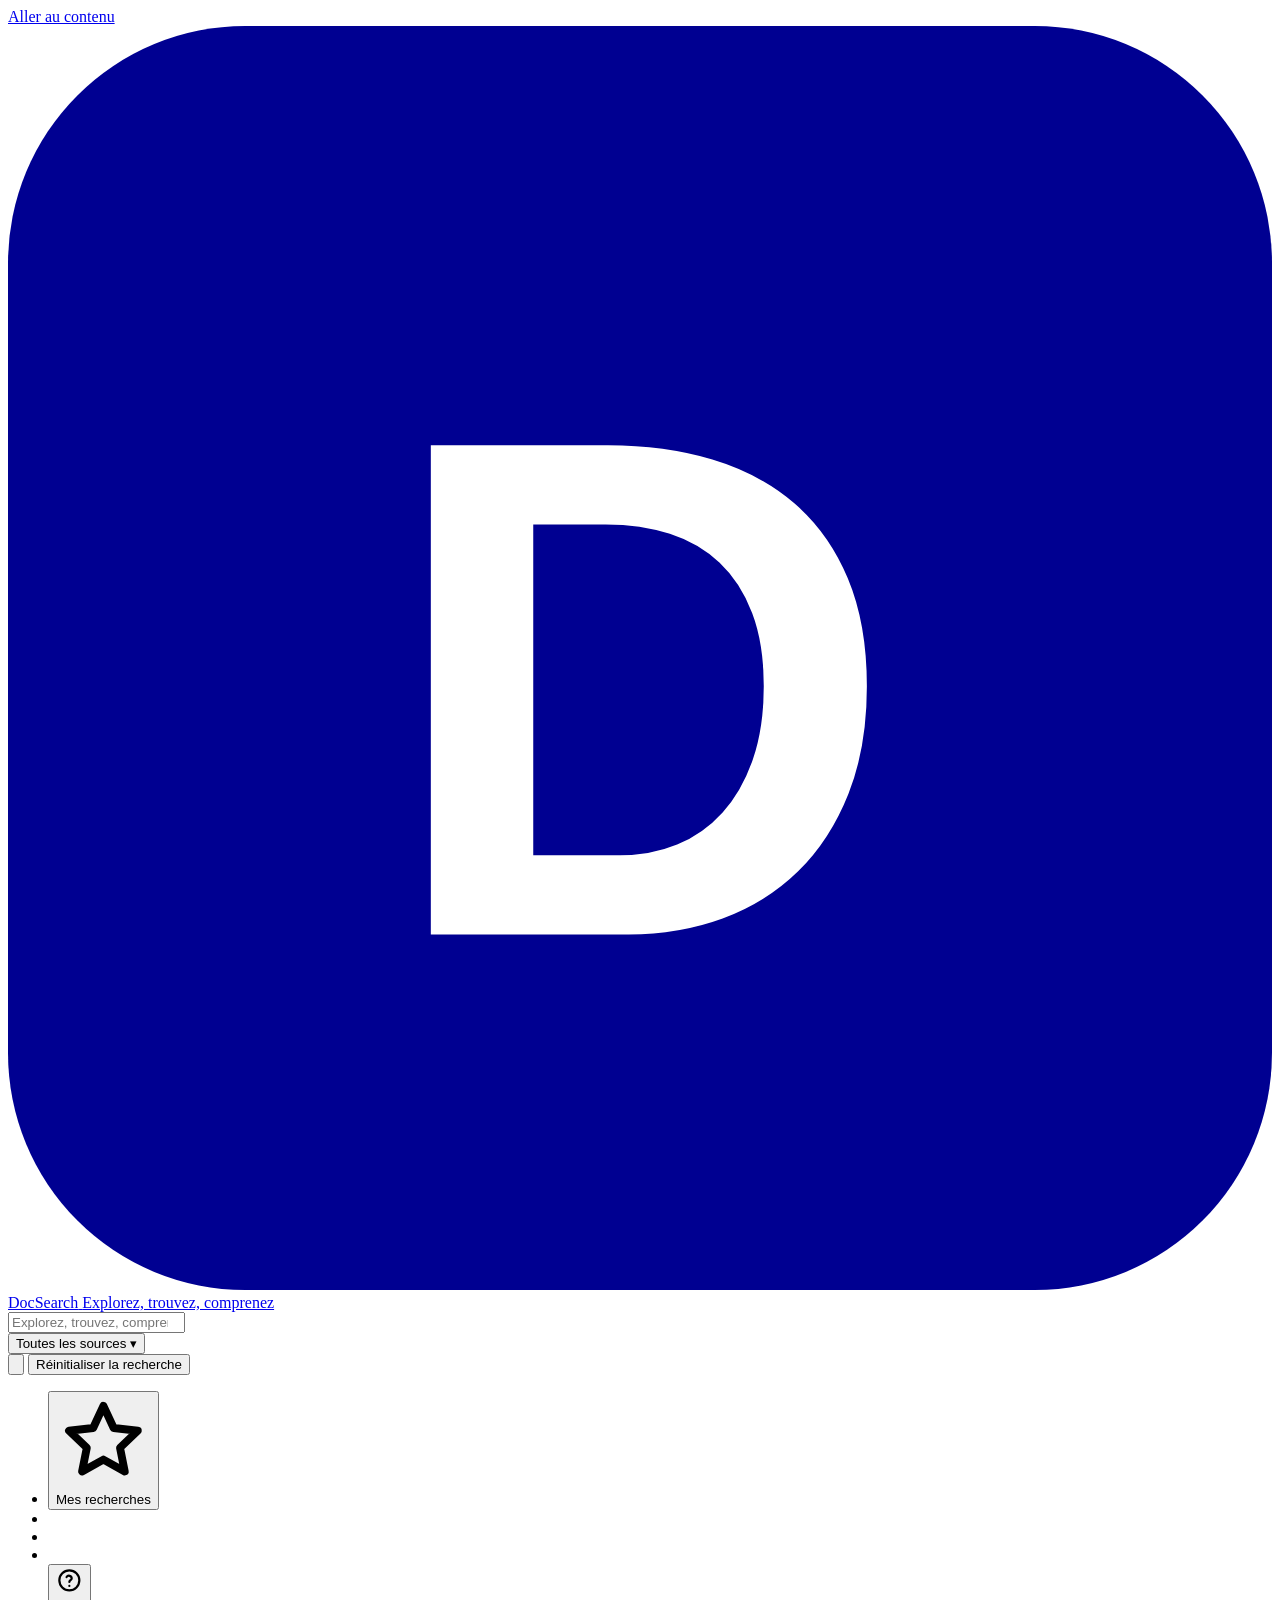
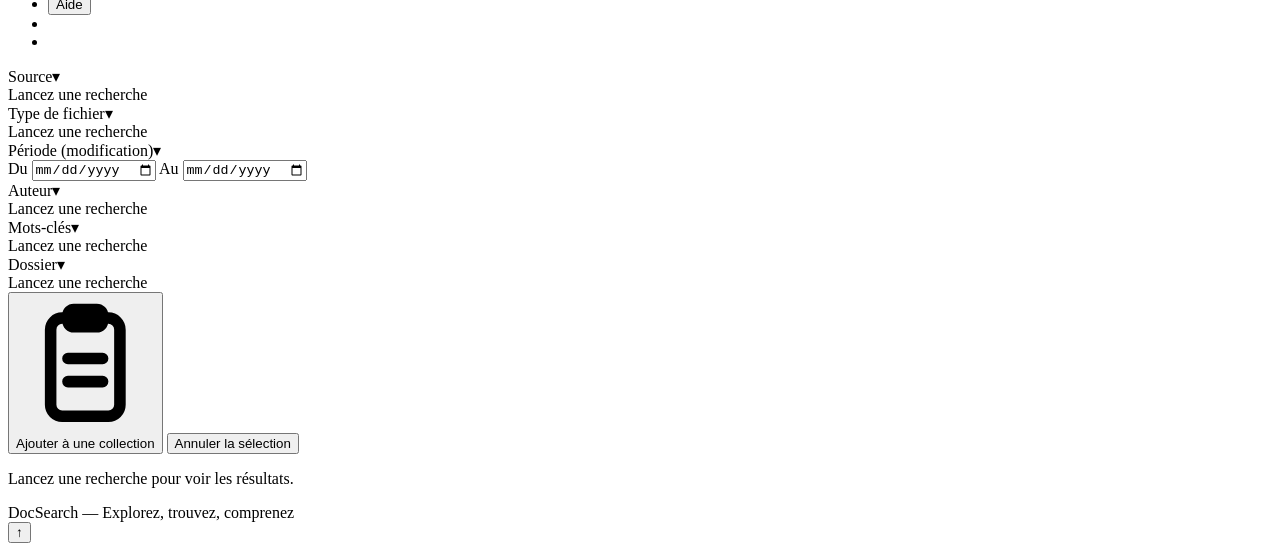
==== commit e5b22985: "Découpe le JS inline en modules sous public/js/ Sort le <script> inline d'index.html vers 11 fichier" ====
--- a/public/index.html
+++ b/public/index.html
@@ -195,1922 +195,21 @@
     <div class="modal-card" id="collections-card" style="max-width:460px;"></div>
   </div>
 
-  <script>
-    const PER_PAGE = 10;
-    // Un chip "Word"/"Excel"/"PowerPoint" doit couvrir à la fois le
-    // format moderne et l'ancien format binaire 97-2003 — sinon
-    // sélectionner "Word" exclurait silencieusement les .doc.
-    const SEARCH_IN_LABELS = { title: 'Titre', author: 'Auteur', keywords: 'Mots-clés', filepath: 'Chemin' };
-    const SORT_LABELS     = { date_modified: 'Date de modification', filename: 'Nom', size: 'Taille' };
-
-    const EXT_COLORS = {
-      '.pdf':  { bg:'#FCEBEB', color:'#A32D2D' },
-      '.docx': { bg:'#E6F1FB', color:'#0C447C' }, '.doc': { bg:'#E6F1FB', color:'#0C447C' },
-      '.xlsx': { bg:'#EAF3DE', color:'#27500A' }, '.xls': { bg:'#EAF3DE', color:'#27500A' },
-      '.pptx': { bg:'#EEEDFE', color:'#3C3489' }, '.ppt': { bg:'#EEEDFE', color:'#3C3489' },
-      '.pst':  { bg:'#FAEEDA', color:'#633806' },
-      '.txt':  { bg:'#F1EFE8', color:'#444441' },
-    };
-
-    // Les sources (sources_config.py côté API) sont un ensemble ouvert,
-    // enregistré dynamiquement — pas de palette fixe possible comme
-    // EXT_COLORS. On dérive une couleur stable par simple hachage du
-    // nom : la même source garde toujours la même couleur d'une
-    // recherche à l'autre, sans avoir besoin de connaître la liste des
-    // sources à l'avance.
-    const SOURCE_PALETTE = [
-      { bg:'#E6F1FB', color:'#0C447C' },
-      { bg:'#EAF3DE', color:'#27500A' },
-      { bg:'#EEEDFE', color:'#3C3489' },
-      { bg:'#FFF3E0', color:'#B34000' },
-      { bg:'#FCEBEB', color:'#A32D2D' },
-      { bg:'#FAEEDA', color:'#633806' },
-      { bg:'#E0F7F5', color:'#0A6B62' },
-      { bg:'#FDE8F3', color:'#8C1D6B' },
-    ];
-
-    function sourceColor(name) {
-      let hash = 0;
-      for (let i = 0; i < name.length; i++) hash = (hash * 31 + name.charCodeAt(i)) >>> 0;
-      return SOURCE_PALETTE[hash % SOURCE_PALETTE.length];
-    }
-
-    let state = {
-      // ext/author/source/folder : sélection cumulative (plusieurs
-      // valeurs à la fois, combinées en OR côté ES). ext stocke
-      // directement les valeurs brutes du champ ES (".pdf", ".docx"...),
-      // identiques aux clés retournées par facets.extensions.
-      ext: [], author: [], keywords: [], folder: [], source: [], dateFrom: null, dateTo: null,
-      // custom : facettes propres à une source SQL (ex: "Bureau"/"Fonction"
-      // pour la source "agents"), voir search_api.py:_active_custom_facets()
-      // — {es_field: [valeurs sélectionnées]}, même sélection cumulative
-      // que les facettes fixes ci-dessus. Les sections correspondantes de
-      // la sidebar apparaissent/disparaissent dynamiquement selon la ou
-      // les sources en jeu (voir renderFacets()).
-      custom: {},
-      sort: '_score', page: 1,
-      // searchId/resultIds : rattachent le pouce et le tracking de clic
-      // à LA recherche qui a produit les résultats actuellement affichés
-      // (voir renderFeedbackBar() et openDetail()).
-      searchId: null, resultIds: [],
-      // Préférence d'affichage, pas un critère de recherche — persistée en
-      // localStorage (voir loadCompactPreference), donc jamais réinitialisée
-      // par resetSearch() (comme collapsedFacets pour les facettes).
-      resultsCompact: loadCompactPreference(),
-    };
-
-    // Libellés des facettes personnalisées de la DERNIÈRE recherche —
-    // rempli par renderFacets(), lu par renderActiveFilters() pour
-    // composer les puces (ex: "Bureau : Paris") sans redemander le
-    // libellé au serveur à chaque clic. Pré-rempli une première fois par
-    // loadCustomFacetOperators() au chargement de la page (voir
-    // ci-dessous), pour que la toute première puce affiche déjà le bon
-    // libellé plutôt que le nom de champ ES brut — renderFacets() écrase
-    // ensuite ces valeurs à chaque recherche avec les facettes réellement
-    // actives, sans perte : les deux sources partagent le même format.
-    let customFacetLabels = {};
-
-    // {es_field en minuscules: es_field} — TOUTES les facettes SQL
-    // personnalisées actives, toutes sources cherchables confondues (pas
-    // seulement celles de la dernière recherche, contrairement à
-    // customFacetLabels ci-dessus) — permet à la syntaxe avancée de la
-    // barre de recherche (ex: "bureau:Paris") de reconnaître un opérateur
-    // personnalisé dès le chargement de la page, avant même une première
-    // recherche. Voir loadCustomFacetOperators() et parseAdvancedQuery().
-    let customFacetOperators = {};
-
-    // Lu une fois au chargement — dit si le pouce/le NPS/les suggestions
-    // doivent être affichés (suspendables depuis l'admin, voir
-    // /admin/engagement-config). Le tracking de clic n'a pas
-    // d'équivalent ici : toujours actif.
-    let engagementConfig = { feedback_enabled: false, nps_enabled: false, suggestions_enabled: false };
-    async function loadEngagementConfig() {
-      try {
-        engagementConfig = await api('/engagement-config');
-      } catch (e) {
-        // Échec silencieux (API indisponible) : pouce/NPS/suggestions
-        // restent simplement masqués, la recherche elle-même n'est pas affectée.
-      }
-      document.getElementById('suggestion-link').style.display = engagementConfig.suggestions_enabled ? '' : 'none';
-    }
-
-    // Liens "Administration"/"Statistiques" : visibles seulement si
-    // l'utilisateur est admin (/is-admin) ET que le flag admin_links_enabled
-    // est actif (/ui-config) — un ET logique entre deux sources chargées
-    // en parallèle, d'où ces variables partagées plutôt qu'un seul appel :
-    // même un utilisateur autorisé ne doit plus les voir si l'admin a
-    // désactivé le flag (ex: pendant une maintenance des pages admin).
-    let uiConfigCache = { chat_enabled: true, footer_enabled: true, admin_links_enabled: true, export_enabled: true, help_enabled: true, collections_enabled: true, custom_keywords_enabled: true, alerts_enabled: true, sort_enabled: true, show_current_user_enabled: true, show_current_user_groups_enabled: true, theme: 'default', sources_mount: '/sources', sources_mount_display: '' };
-    let isAdminCache = false;
-    // Rempli par loadIsAdmin() — séparé de uiConfigCache (qui ne porte que
-    // des bascules) pour que updateCurrentUserText() puisse recalculer le
-    // texte du badge si show_current_user_groups_enabled résout APRES
-    // /is-admin, sans dépendre de l'ordre des deux appels parallèles.
-    let currentUserCache = { user: null, groups: [] };
-
-    function updateAdminLinksVisibility() {
-      const display = (isAdminCache && uiConfigCache.admin_links_enabled) ? '' : 'none';
-      document.getElementById('admin-link').style.display = display;
-      document.getElementById('footer-stats-link').style.display = display;
-      document.getElementById('footer-admin-link').style.display = display;
-    }
-
-    // Badge "Connecté : <utilisateur>" — bascule /admin/ui-config
-    // (show_current_user_enabled). Appelé depuis loadUiConfig() ET
-    // loadIsAdmin() (chargées en parallèle, voir plus bas) pour rester
-    // correct quel que soit l'ordre de résolution des deux appels.
-    function updateCurrentUserVisibility() {
-      document.getElementById('current-user').style.display = uiConfigCache.show_current_user_enabled ? '' : 'none';
-    }
-
-    // Texte du badge — séparé de la visibilité ci-dessus car
-    // show_current_user_groups_enabled ne masque que le suffixe
-    // " · <groupes>", pas le badge entier. Même raison de double appel
-    // (loadUiConfig() ET loadIsAdmin()) que updateCurrentUserVisibility().
-    function updateCurrentUserText() {
-      if (!currentUserCache.user) return;
-      const groupsSuffix = (uiConfigCache.show_current_user_groups_enabled && currentUserCache.groups.length)
-        ? ` · ${currentUserCache.groups.join(', ')}`
-        : '';
-      document.getElementById('current-user').textContent = `Connecté : ${currentUserCache.user}${groupsSuffix}`;
-    }
-
-    // Bascules d'interface sans rapport avec la satisfaction (ex:
-    // visibilité du lien "Assistant IA") — voir docsearch-api/ui_config.py.
-    async function loadUiConfig() {
-      try {
-        uiConfigCache = await api('/ui-config');
-      } catch (e) {
-        // Échec silencieux (API indisponible) : repli sur "activé" par défaut.
-      }
-      document.getElementById('chat-link').style.display = uiConfigCache.chat_enabled ? '' : 'none';
-      document.getElementById('page-footer').style.display = uiConfigCache.footer_enabled ? '' : 'none';
-      // export-actions est imbriqué dans results-actions (masqué tant
-      // qu'aucune recherche n'est lancée) — on ne fixe ici que la
-      // visibilité liée au flag, indépendamment de l'état de la recherche.
-      document.getElementById('export-actions').style.display = uiConfigCache.export_enabled ? 'inline-flex' : 'none';
-      document.getElementById('help-link').style.display = uiConfigCache.help_enabled ? '' : 'none';
-      document.getElementById('collections-wrap').style.display = uiConfigCache.collections_enabled ? '' : 'none';
-      if (!uiConfigCache.collections_enabled) clearSelection();
-      document.getElementById('alerts-wrap').style.display = uiConfigCache.alerts_enabled ? '' : 'none';
-      document.getElementById('sort-select-wrap').style.display = uiConfigCache.sort_enabled ? '' : 'none';
-      document.documentElement.dataset.theme = uiConfigCache.theme || 'default';
-      try { localStorage.setItem('docsearch-theme', uiConfigCache.theme || 'default'); } catch (e) {}
-      updateAdminLinksVisibility();
-      updateCurrentUserVisibility();
-      updateCurrentUserText();
-    }
-
-    // Ces pages exigent déjà elles-mêmes le groupe admin (403 sinon) —
-    // autant ne pas les proposer à un utilisateur qui n'y a pas accès.
-    // /is-admin ne lève jamais d'erreur (voir admin_auth.is_admin()),
-    // contrairement à un vrai appel /admin/*.
-    async function loadIsAdmin() {
-      try {
-        const res = await api('/is-admin');
-        isAdminCache = res.is_admin;
-        currentUserCache = { user: res.user, groups: res.groups || [] };
-        updateCurrentUserText();
-      } catch (e) {
-        // Échec silencieux (API indisponible) : les liens restent masqués par défaut.
-      }
-      updateAdminLinksVisibility();
-      updateCurrentUserVisibility();
-    }
-
-    // ── Accordéon des facettes (sidebar) ─────────────────────────
-    // Repli/dépli persisté en localStorage (par navigateur/poste) — un
-    // utilisateur qui replie systématiquement "Auteur" ou "Dossier" n'a
-    // pas à le refaire à chaque recherche ou rechargement de page.
-    const FACET_COLLAPSED_KEY = 'docsearch-collapsed-facets';
-
-    function loadCollapsedFacets() {
-      try {
-        return new Set(JSON.parse(localStorage.getItem(FACET_COLLAPSED_KEY) || '[]'));
-      } catch (e) {
-        return new Set();
-      }
-    }
-
-    const collapsedFacets = loadCollapsedFacets();
-
-    function applyCollapsedFacets() {
-      collapsedFacets.forEach(id => document.getElementById(id)?.classList.add('collapsed'));
-    }
-
-    function toggleFacetAccordion(id) {
-      if (collapsedFacets.has(id)) collapsedFacets.delete(id); else collapsedFacets.add(id);
-      document.getElementById(id)?.classList.toggle('collapsed', collapsedFacets.has(id));
-      try {
-        localStorage.setItem(FACET_COLLAPSED_KEY, JSON.stringify([...collapsedFacets]));
-      } catch (e) {
-        // localStorage indisponible : le pli reste actif pour cette session, simplement pas persisté.
-      }
-    }
-
-    function toggleArrayValue(arr, value) {
-      return arr.includes(value) ? arr.filter(v => v !== value) : [...arr, value];
-    }
-
-    // ── Présélection de sources (avant recherche) ────────────────
-    // Complète la facette "Source" de la sidebar (qui n'apparaît qu'APRÈS
-    // une recherche, dérivée des résultats) — les deux partagent le même
-    // state.source, donc une sélection faite ici reste reflétée là-bas
-    // (et réciproquement) sans code de synchronisation supplémentaire.
-    let allSources = [];   // [{name, label, type}], chargé une fois au démarrage
-
-    // Composition de chaque style d'affichage nommé (voir
-    // display_styles_config.py) — {style_name: {fields: [...], expandable}},
-    // chargé une fois au démarrage, éditable à chaud depuis l'admin (voir
-    // renderCard() plus bas, qui compose chaque carte à partir de ceci).
-    let displayStylesCache = {};
-
-    async function loadDisplayStyles() {
-      try {
-        displayStylesCache = await api('/display-styles');
-      } catch (e) {
-        // Échec silencieux (API indisponible) : repli sur renderCard()
-        // lui-même, qui retombe sur un style "tout affiché, dépliable"
-        // si displayStylesCache[...] est absent.
-      }
-    }
-
-    // ── Sélection de documents / collections personnelles ──────────
-    // Persiste tant que l'utilisateur ne l'annule pas explicitement ou ne
-    // fait pas un resetSearch() complet — survit volontairement à un
-    // changement de page/tri/filtre (permet de composer une sélection au
-    // fil de plusieurs pages avant de l'ajouter à une collection).
-    let selectedDocs = new Set();
-    let myCollectionsCache = [];   // dernière liste de /collections chargée (panneau + modale)
-
-    function renderSelectionToolbar() {
-      const bar = document.getElementById('selection-toolbar');
-      if (!bar) return;
-      if (!uiConfigCache.collections_enabled || selectedDocs.size === 0) {
-        bar.style.display = 'none';
-        return;
-      }
-      bar.style.display = 'flex';
-      const n = selectedDocs.size;
-      bar.querySelector('.selection-count').textContent =
-        n + ' document' + (n > 1 ? 's' : '') + ' sélectionné' + (n > 1 ? 's' : '');
-    }
-
-    function toggleDocSelection(docId, checked) {
-      if (checked) selectedDocs.add(docId); else selectedDocs.delete(docId);
-      renderSelectionToolbar();
-    }
-
-    function clearSelection() {
-      selectedDocs.clear();
-      document.querySelectorAll('.result-select-cb').forEach(cb => { cb.checked = false; });
-      renderSelectionToolbar();
-    }
-
-    async function loadSearchableSources() {
-      try {
-        allSources = await api('/searchable-sources');
-      } catch (e) {
-        // Échec silencieux (API indisponible) : la présélection reste
-        // vide, la recherche fédérée sur toutes les sources continue de
-        // fonctionner normalement.
-      }
-      updateSourcesButtonLabel();
-    }
-
-    async function loadCustomFacetOperators() {
-      try {
-        const fields = await api('/custom-facets');   // {es_field: label}
-        customFacetOperators = {};
-        Object.keys(fields).forEach(field => { customFacetOperators[field.toLowerCase()] = field; });
-        // Pré-remplit customFacetLabels (voir sa déclaration) pour que la
-        // toute première puce, avant toute recherche, affiche déjà le bon
-        // libellé — sans écraser des libellés éventuellement déjà posés
-        // par une recherche entre-temps (ordre d'arrivée réseau non
-        // garanti, cet appel est lancé en parallèle des autres au
-        // chargement de la page).
-        Object.entries(fields).forEach(([field, label]) => {
-          if (!(field in customFacetLabels)) customFacetLabels[field] = label;
-        });
-      } catch (e) {
-        // Échec silencieux (API indisponible) : la syntaxe avancée
-        // reconnaît simplement moins d'opérateurs — les facettes cliquées
-        // depuis la sidebar (après une recherche) continuent de fonctionner.
-      }
-    }
-
-    // Libellé d'affichage d'une source à partir de son nom (clé de
-    // registre) — repli sur le nom brut si la source n'est pas (encore)
-    // dans allSources (ex: chargement de /searchable-sources en échec).
-    function sourceLabel(name) {
-      const found = allSources.find(s => s.name === name);
-      return found ? found.label : name;
-    }
-
-    // Une source absente de allSources (échec de /searchable-sources, ou
-    // pas encore chargé) est traitée comme collectable par défaut — même
-    // logique de repli tolérant que sourceLabel() ci-dessus : on ne
-    // masque la case à cocher que si on SAIT positivement que la source
-    // l'interdit, jamais par défaut sur une donnée manquante.
-    function sourceCollectable(name) {
-      const found = allSources.find(s => s.name === name);
-      return found ? found.collectable !== false : true;
-    }
-
-    // Style de mise en page des résultats de cette source (voir
-    // renderResults()) — repli sur 'default' si absent/inconnu, même
-    // tolérance que les helpers voisins.
-    function sourceDisplayStyle(name) {
-      const found = allSources.find(s => s.name === name);
-      return (found && found.display_style) || 'default';
-    }
-
-    function updateSourcesButtonLabel() {
-      const btn = document.getElementById('sources-select-toggle');
-      if (!btn) return;
-      let label;
-      if (!state.source.length) label = 'Toutes les sources';
-      else if (state.source.length === 1) label = sourceLabel(state.source[0]);
-      else label = `${state.source.length} sources`;
-      btn.textContent = label + ' ▾';
-    }
-
-    function renderSourcesPanel() {
-      const panel = document.getElementById('sources-select-panel');
-      if (!allSources.length) {
-        panel.innerHTML = '<div class="saved-empty">Aucune source disponible</div>';
-        return;
-      }
-      panel.innerHTML = allSources.map(s => `
-        <label class="sources-select-item">
-          <input type="checkbox" data-source="${escapeHtml(s.name)}" ${state.source.includes(s.name) ? 'checked' : ''} />
-          ${escapeHtml(s.label)}
-        </label>`).join('');
-      panel.querySelectorAll('input[type=checkbox]').forEach(cb => {
-        cb.addEventListener('change', () => {
-          state.source = toggleArrayValue(state.source, cb.dataset.source);
-          updateSourcesButtonLabel();
-        });
-      });
-    }
-
-    function toggleSourcesPanel() {
-      const panel = document.getElementById('sources-select-panel');
-      const opening = !panel.classList.contains('open');
-      if (!opening) { panel.classList.remove('open'); return; }
-      renderSourcesPanel();
-      panel.classList.add('open');
-    }
-
-    // Icônes en SVG inline plutôt qu'une police d'icônes (aucune n'est
-    // chargée dans ce projet — les classes "ti ti-*" utilisées un peu
-    // partout dans les cartes de résultat et les modales ne rendaient
-    // RIEN visuellement jusqu'ici, silencieusement). Toutes réunies ici
-    // plutôt qu'un ICON_XXX isolé par cas d'usage, avec une classe
-    // "icon" commune (voir règle svg.icon plus bas) pour un gabarit et
-    // un alignement homogènes partout où elles apparaissent.
-    const ICON_FOLDER       = '<svg class="icon" viewBox="0 0 24 24" fill="none" stroke="currentColor" stroke-width="2" stroke-linecap="round" stroke-linejoin="round"><path d="M4 4h5l2 3h9a1 1 0 0 1 1 1v10a1 1 0 0 1 -1 1h-16a1 1 0 0 1 -1 -1v-13a1 1 0 0 1 1 -1"/></svg>';
-    const ICON_COPY         = '<svg class="icon" viewBox="0 0 24 24" fill="none" stroke="currentColor" stroke-width="2" stroke-linecap="round" stroke-linejoin="round"><rect x="8" y="8" width="12" height="12" rx="2"/><path d="M16 8v-3a1 1 0 0 0 -1 -1h-9a1 1 0 0 0 -1 1v9a1 1 0 0 0 1 1h3"/></svg>';
-    const ICON_CHECK        = '<svg class="icon" viewBox="0 0 24 24" fill="none" stroke="currentColor" stroke-width="2" stroke-linecap="round" stroke-linejoin="round"><path d="M5 12l5 5l10 -10"/></svg>';
-    const ICON_X            = '<svg class="icon" viewBox="0 0 24 24" fill="none" stroke="currentColor" stroke-width="2" stroke-linecap="round" stroke-linejoin="round"><path d="M18 6l-12 12"/><path d="M6 6l12 12"/></svg>';
-    const ICON_USER         = '<svg class="icon" viewBox="0 0 24 24" fill="none" stroke="currentColor" stroke-width="2" stroke-linecap="round" stroke-linejoin="round"><circle cx="12" cy="8" r="3.5"/><path d="M5 20c0-3.5 3-6 7-6s7 2.5 7 6"/></svg>';
-    const ICON_CALENDAR     = '<svg class="icon" viewBox="0 0 24 24" fill="none" stroke="currentColor" stroke-width="2" stroke-linecap="round" stroke-linejoin="round"><rect x="4" y="5" width="16" height="15" rx="2"/><path d="M4 10h16"/><path d="M8 3v4"/><path d="M16 3v4"/></svg>';
-    const ICON_CALENDAR_PLUS = '<svg class="icon" viewBox="0 0 24 24" fill="none" stroke="currentColor" stroke-width="2" stroke-linecap="round" stroke-linejoin="round"><rect x="4" y="5" width="16" height="15" rx="2"/><path d="M4 10h16"/><path d="M8 3v4"/><path d="M16 3v4"/><path d="M12 13v5"/><path d="M9.5 15.5h5"/></svg>';
-    const ICON_FILE         = '<svg class="icon" viewBox="0 0 24 24" fill="none" stroke="currentColor" stroke-width="2" stroke-linecap="round" stroke-linejoin="round"><path d="M14 3H7a1 1 0 0 0-1 1v16a1 1 0 0 0 1 1h10a1 1 0 0 0 1-1V8z"/><path d="M14 3v5h5"/></svg>';
-    const ICON_FILE_ZIP     = '<svg class="icon" viewBox="0 0 24 24" fill="none" stroke="currentColor" stroke-width="2" stroke-linecap="round" stroke-linejoin="round"><path d="M14 3H7a1 1 0 0 0-1 1v16a1 1 0 0 0 1 1h10a1 1 0 0 0 1-1V8z"/><path d="M14 3v5h5"/><path d="M11 9v1M11 12v1M11 15v1M11 18v1"/></svg>';
-    const ICON_LOCK         = '<svg class="icon" viewBox="0 0 24 24" fill="none" stroke="currentColor" stroke-width="2" stroke-linecap="round" stroke-linejoin="round"><rect x="5" y="11" width="14" height="9" rx="2"/><path d="M8 11V7a4 4 0 0 1 8 0v4"/></svg>';
-    const ICON_PHONE        = '<svg class="icon" viewBox="0 0 24 24" fill="none" stroke="currentColor" stroke-width="2" stroke-linecap="round" stroke-linejoin="round"><path d="M5 4h3l2 5-2.5 1.5a11 11 0 0 0 5 5l1.5-2.5 5 2v3a1 1 0 0 1-1 1c-8 0-14-6-14-14a1 1 0 0 1 1-1"/></svg>';
-    const ICON_BUILDING     = '<svg class="icon" viewBox="0 0 24 24" fill="none" stroke="currentColor" stroke-width="2" stroke-linecap="round" stroke-linejoin="round"><rect x="5" y="3" width="10" height="18"/><path d="M15 21v-4h4v4"/><path d="M8 7h1M11 7h1M8 11h1M11 11h1M8 15h1M11 15h1"/></svg>';
-    const ICON_SEARCH_OFF   = '<svg class="icon" viewBox="0 0 24 24" fill="none" stroke="currentColor" stroke-width="2" stroke-linecap="round" stroke-linejoin="round"><circle cx="10" cy="10" r="6"/><path d="M14.5 14.5L20 20"/><path d="M4 4l16 16"/></svg>';
-    const ICON_INFO_CIRCLE  = '<svg class="icon" viewBox="0 0 24 24" fill="none" stroke="currentColor" stroke-width="2" stroke-linecap="round" stroke-linejoin="round"><circle cx="12" cy="12" r="9"/><path d="M12 8h.01"/><path d="M11 12h1v5h1"/></svg>';
-    const ICON_EYE          = '<svg class="icon" viewBox="0 0 24 24" fill="none" stroke="currentColor" stroke-width="2" stroke-linecap="round" stroke-linejoin="round"><path d="M2 12s4-7 10-7 10 7 10 7-4 7-10 7-10-7-10-7z"/><circle cx="12" cy="12" r="3"/></svg>';
-    const ICON_TAGS         = '<svg class="icon" viewBox="0 0 24 24" fill="none" stroke="currentColor" stroke-width="2" stroke-linecap="round" stroke-linejoin="round"><path d="M4 4h7l9 9-7 7-9-9z"/><circle cx="8.5" cy="8.5" r="1.2" fill="currentColor" stroke="none"/></svg>';
-    const ICON_WORLD        = '<svg class="icon" viewBox="0 0 24 24" fill="none" stroke="currentColor" stroke-width="2" stroke-linecap="round" stroke-linejoin="round"><circle cx="12" cy="12" r="9"/><path d="M3 12h18"/><path d="M12 3c2.5 2.5 2.5 15.5 0 18M12 3c-2.5 2.5-2.5 15.5 0 18"/></svg>';
-    const ICON_ROUTE        = '<svg class="icon" viewBox="0 0 24 24" fill="none" stroke="currentColor" stroke-width="2" stroke-linecap="round" stroke-linejoin="round"><circle cx="6" cy="6" r="2"/><circle cx="18" cy="18" r="2"/><path d="M6 8v4a4 4 0 0 0 4 4h4"/></svg>';
-    const ICON_GRID         = '<svg class="icon" viewBox="0 0 24 24" fill="none" stroke="currentColor" stroke-width="2" stroke-linecap="round" stroke-linejoin="round"><rect x="4" y="4" width="7" height="7" rx="1"/><rect x="13" y="4" width="7" height="7" rx="1"/><rect x="4" y="13" width="7" height="7" rx="1"/><rect x="13" y="13" width="7" height="7" rx="1"/></svg>';
-    const ICON_LIST         = '<svg class="icon" viewBox="0 0 24 24" fill="none" stroke="currentColor" stroke-width="2" stroke-linecap="round" stroke-linejoin="round"><path d="M9 6h11M9 12h11M9 18h11"/><path d="M4 6h.01M4 12h.01M4 18h.01"/></svg>';
-    const ICON_DOWNLOAD     = '<svg class="icon" viewBox="0 0 24 24" fill="none" stroke="currentColor" stroke-width="2" stroke-linecap="round" stroke-linejoin="round"><path d="M12 4v11"/><path d="M8 11l4 4 4-4"/><path d="M5 19h14"/></svg>';
-    const ICON_BELL         = '<svg class="icon" viewBox="0 0 24 24" fill="none" stroke="currentColor" stroke-width="2" stroke-linecap="round" stroke-linejoin="round"><path d="M6 9a6 6 0 0 1 12 0c0 4 1.5 5.5 2 6H4c.5-.5 2-2 2-6"/><path d="M10 19a2 2 0 0 0 4 0"/></svg>';
-    const ICON_CLIPBOARD    = '<svg class="icon" viewBox="0 0 24 24" fill="none" stroke="currentColor" stroke-width="2" stroke-linecap="round" stroke-linejoin="round"><rect x="6" y="4" width="12" height="17" rx="2"/><rect x="9" y="2.5" width="6" height="3" rx="1"/><path d="M9 11h6M9 15h6"/></svg>';
-
-    function fmtSize(bytes) {
-      if (!bytes) return '—';
-      if (bytes < 1024) return bytes + ' o';
-      if (bytes < 1048576) return (bytes / 1024).toFixed(0) + ' Ko';
-      return (bytes / 1048576).toFixed(1) + ' Mo';
-    }
-
-    function extLabel(ext) {
-      return (ext || '').replace('.', '').toUpperCase() || '—';
-    }
-
-    async function api(path, options = {}) {
-      const res = await fetch(path, { headers: { 'Content-Type': 'application/json' }, ...options });
-      if (!res.ok) {
-        const body = await res.json().catch(() => ({}));
-        const err = new Error(body.detail || `Erreur ${res.status}`);
-        err.status = res.status;
-        throw err;
-      }
-      return res.json();
-    }
-
-    // Critères communs à /search et /search/export (pagination exclue —
-    // chacun des deux appelants fixe from/size selon son propre besoin).
-    function buildSearchCriteria(q) {
-      return {
-        query: q,
-        sort: state.sort,
-        extension: state.ext.length ? state.ext : null,
-        author: state.author,
-        keywords: state.keywords,
-        folder: state.folder,
-        source: state.source,
-        custom: state.custom,
-        date_from: state.dateFrom,
-        date_to: state.dateTo,
-      };
-    }
-
-    // ── Syntaxe avancée de recherche ────────────────────────────
-    // "auteur:", "mots-cles:", "type:", "source:", "dossier:" (+ alias
-    // anglais) dans la barre de recherche — convertis en filtres
-    // cumulatifs (state.author/keywords/ext/source/folder), EXACTEMENT
-    // comme un clic sur la facette
-    // correspondante : même mécanisme de sélection cumulative, mêmes
-    // puces retirables, même correspondance EXACTE (pas de recherche
-    // floue — la valeur doit correspondre à ce qu'affiche la facette,
-    // ex: copier-coller le nom d'auteur depuis la liste "Auteur").
-    // Valeur sur un seul mot (auteur:dupont) ou entre guillemets pour les
-    // espaces (auteur:"Jean Dupont"). Un opérateur non reconnu (ex:
-    // "foo:bar") est laissé tel quel dans le texte libre plutôt que
-    // silencieusement supprimé.
-    //
-    // Ces opérateurs fixes sont volontairement prioritaires sur les
-    // facettes SQL personnalisées dynamiques (customFacetOperators,
-    // ci-dessous) : une source qui déclarerait par mégarde un champ
-    // "source" ou "type" ne doit jamais pouvoir masquer ces dimensions
-    // core, communes à toutes les installations.
-    const ADVANCED_QUERY_OPERATORS = {
-      auteur: 'author', author: 'author',
-      // Pas d'accent dans les clés : ADVANCED_QUERY_RE ne matche que
-      // [a-zA-Z0-9_-]+ avant les ":" (comme "auteur"/"dossier", déjà sans
-      // accent) — "mots-clés:" ne serait jamais reconnu à cause du "é".
-      'mots-cles': 'keywords', motscles: 'keywords', keywords: 'keywords', keyword: 'keywords',
-      type: 'ext', ext: 'ext', extension: 'ext',
-      source: 'source',
-      dossier: 'folder', folder: 'folder',
-    };
-    // Chiffres et underscore en plus des lettres/tiret (par rapport aux
-    // seuls opérateurs fixes ci-dessus) : les noms de champ ES des
-    // facettes SQL personnalisées (customFacetOperators) suivent des
-    // conventions de nommage plus larges (ex: "num_tel") que les
-    // opérateurs fixes d'origine.
-    const ADVANCED_QUERY_RE = /\b([a-zA-Z0-9_-]+):(?:"([^"]*)"|(\S+))/g;
-
-    function parseAdvancedQuery(text) {
-      const extracted = { author: [], keywords: [], ext: [], source: [], folder: [], custom: {} };
-      const remaining = text.replace(ADVANCED_QUERY_RE, (match, key, quoted, bare) => {
-        const lowerKey = key.toLowerCase();
-        const dim = ADVANCED_QUERY_OPERATORS[lowerKey];
-        const customField = dim ? null : customFacetOperators[lowerKey];
-        if (!dim && !customField) return match;
-        let value = (quoted !== undefined ? quoted : bare).trim();
-        if (!value) return match;
-        if (dim === 'ext') value = (value.startsWith('.') ? value : '.' + value).toLowerCase();
-        if (dim) {
-          extracted[dim].push(value);
-        } else {
-          (extracted.custom[customField] = extracted.custom[customField] || []).push(value);
-        }
-        return '';
-      }).replace(/\s+/g, ' ').trim();
-      return { remaining, extracted };
-    }
-
-    // Vrai s'il y a quelque chose à chercher : texte libre, ou au moins
-    // un filtre actif (facette cliquée ou extraite de la syntaxe avancée,
-    // ou période) — une recherche à critères tous vides ne part jamais.
-    function hasActiveCriteria(q) {
-      return !!q || state.ext.length || state.author.length || state.keywords.length || state.folder.length ||
-             state.source.length || state.dateFrom || state.dateTo ||
-             Object.values(state.custom).some(values => values.length);
-    }
-
-    async function doSearch() {
-      const rawQ = document.getElementById('q').value.trim();
-      const { remaining, extracted } = parseAdvancedQuery(rawQ);
-      extracted.author.forEach(v => { if (!state.author.includes(v)) state.author.push(v); });
-      extracted.keywords.forEach(v => { if (!state.keywords.includes(v)) state.keywords.push(v); });
-      extracted.ext.forEach(v    => { if (!state.ext.includes(v))    state.ext.push(v); });
-      extracted.source.forEach(v => { if (!state.source.includes(v)) state.source.push(v); });
-      extracted.folder.forEach(v => { if (!state.folder.includes(v)) state.folder.push(v); });
-      Object.entries(extracted.custom).forEach(([field, values]) => {
-        const current = state.custom[field] || [];
-        values.forEach(v => { if (!current.includes(v)) current.push(v); });
-        state.custom[field] = current;
-      });
-      // La barre ne garde que le texte libre restant — les opérateurs
-      // reconnus deviennent des puces de filtre (voir renderActiveFilters),
-      // seule source de vérité ensuite (les retirer via leur puce ✕ ne
-      // doit pas les faire réapparaître au prochain Entrée).
-      if (remaining !== rawQ) document.getElementById('q').value = remaining;
-
-      const q = remaining;
-      if (!hasActiveCriteria(q)) return;
-      state.sort = document.getElementById('sort').value;
-
-      const body = {
-        ...buildSearchCriteria(q),
-        size: PER_PAGE,
-        from: (state.page - 1) * PER_PAGE,
-      };
-
-      const box = document.getElementById('results');
-      try {
-        const data = await api('/search', { method: 'POST', body: JSON.stringify(body) });
-        state.searchId   = data.search_id || null;
-        state.resultIds  = data.results.map(r => r.id);
-        renderResults(data, q);
-        renderFacets(data.facets);
-        renderActiveFilters();
-        renderFeedbackBar();
-        maybeShowNps();
-      } catch (e) {
-        box.innerHTML = `<p class="empty">Impossible de contacter l'API : ${e.message}</p>`;
-      }
-    }
-
-    // ── Export des résultats (XLSX / DOCX) ──────────────────────
-    // POST (pas GET comme /admin/search-logs/export) : les critères de
-    // recherche peuvent dépasser la taille raisonnable d'une query
-    // string. fetch + blob plutôt que window.open(), qui ne sait faire
-    // qu'un GET.
-    async function exportResults(format) {
-      const q = document.getElementById('q').value.trim();
-      if (!hasActiveCriteria(q)) return;
-      const body = { ...buildSearchCriteria(q), format };
-      try {
-        const res = await fetch('/search/export', {
-          method: 'POST',
-          headers: { 'Content-Type': 'application/json' },
-          body: JSON.stringify(body),
-        });
-        if (!res.ok) {
-          const errBody = await res.json().catch(() => ({}));
-          throw new Error(errBody.detail || `Erreur ${res.status}`);
-        }
-        const blob = await res.blob();
-        const disposition = res.headers.get('Content-Disposition') || '';
-        const match = disposition.match(/filename="?([^"]+)"?/);
-        const filename = match ? match[1] : `resultats.${format}`;
-
-        const url = URL.createObjectURL(blob);
-        const a = document.createElement('a');
-        a.href = url;
-        a.download = filename;
-        document.body.appendChild(a);
-        a.click();
-        a.remove();
-        URL.revokeObjectURL(url);
-      } catch (e) {
-        alert("Impossible d'exporter les résultats : " + e.message);
-      }
-    }
-
-    // ── Pouce haut/bas ───────────────────────────────────────────
-    function renderFeedbackBar() {
-      const wrap = document.getElementById('feedback-bar');
-      if (!engagementConfig.feedback_enabled || !state.searchId) { wrap.innerHTML = ''; return; }
-      wrap.innerHTML = `
-        <div class="feedback-bar">
-          <span>Cette recherche vous a-t-elle été utile ?</span>
-          <button class="feedback-btn" data-rating="up" aria-label="Oui">👍</button>
-          <button class="feedback-btn" data-rating="down" aria-label="Non">👎</button>
-        </div>`;
-      wrap.querySelectorAll('.feedback-btn').forEach(btn => {
-        btn.addEventListener('click', () => submitFeedback(btn.dataset.rating));
-      });
-    }
-
-    async function submitFeedback(rating) {
-      const wrap = document.getElementById('feedback-bar');
-      const searchId = state.searchId;   // fige la valeur : une recherche suivante ne doit pas changer la cible
-      wrap.querySelectorAll('.feedback-btn').forEach(b => b.disabled = true);
-      try {
-        await api('/feedback', { method: 'POST', body: JSON.stringify({ search_id: searchId, rating }) });
-        wrap.innerHTML = '<div class="feedback-bar"><span>Merci pour votre retour !</span></div>';
-      } catch (e) {
-        wrap.querySelectorAll('.feedback-btn').forEach(b => b.disabled = false);
-        alert("Impossible d'enregistrer votre avis : " + e.message);
-      }
-    }
-
-    // ── Tracking de clic (toujours actif, pas de flag) ──────────
-    function trackClick(docId) {
-      if (!state.searchId) return;
-      const position = state.resultIds.indexOf(docId);
-      // Fire-and-forget : ne doit jamais retarder ni bloquer l'ouverture
-      // du détail du document pour l'utilisateur.
-      api('/click', {
-        method: 'POST',
-        body: JSON.stringify({ search_id: state.searchId, doc_id: docId, position }),
-      }).catch(() => {});
-    }
-
-    // ── NPS (popup occasionnelle) ────────────────────────────────
-    const NPS_EVERY_N_SEARCHES = 20;
-    const NPS_COOLDOWN_MS = 30 * 24 * 60 * 60 * 1000;   // 30 jours
-
-    function maybeShowNps() {
-      if (!engagementConfig.nps_enabled) return;
-      const count = parseInt(localStorage.getItem('docsearch-search-count') || '0', 10) + 1;
-      localStorage.setItem('docsearch-search-count', String(count));
-      if (count % NPS_EVERY_N_SEARCHES !== 0) return;
-
-      const lastShown = parseInt(localStorage.getItem('docsearch-nps-last-shown') || '0', 10);
-      if (Date.now() - lastShown < NPS_COOLDOWN_MS) return;
-
-      showNpsModal();
-    }
-
-    function showNpsModal() {
-      localStorage.setItem('docsearch-nps-last-shown', String(Date.now()));
-      const card = document.getElementById('nps-card');
-      const scores = Array.from({ length: 11 }, (_, i) => i);
-      card.innerHTML = `
-        <button class="modal-close" onclick="closeNps()" aria-label="Fermer">✕</button>
-        <p style="font-weight:600;font-size:15px;margin-bottom:6px;">Une question rapide</p>
-        <p style="font-size:13px;color:var(--color-text-muted);">Sur une échelle de 0 à 10, recommanderiez-vous DocSearch à un collègue ?</p>
-        <div class="nps-scale">${scores.map(s => `<button class="nps-score-btn" data-score="${s}">${s}</button>`).join('')}</div>
-        <div class="nps-labels"><span>Pas du tout probable</span><span>Très probable</span></div>`;
-      document.getElementById('nps-overlay').classList.add('open');
-      card.querySelectorAll('.nps-score-btn').forEach(btn => {
-        btn.addEventListener('click', () => submitNps(parseInt(btn.dataset.score, 10)));
-      });
-    }
-
-    async function submitNps(score) {
-      const card = document.getElementById('nps-card');
-      try {
-        await api('/nps', { method: 'POST', body: JSON.stringify({ score }) });
-      } catch (e) {
-        // Échec silencieux : ne pas transformer un simple remerciement en erreur visible.
-      }
-      card.innerHTML = '<div class="nps-thanks">Merci pour votre retour !</div>';
-      setTimeout(closeNps, 1500);
-    }
-
-    function closeNps() {
-      document.getElementById('nps-overlay').classList.remove('open');
-    }
-
-    // ── Suggestions libres ───────────────────────────────────────
-    // Anonyme par défaut (case décochée) — cocher "Ne pas rester anonyme"
-    // envoie l'identité (résolue côté API via X-User, voir search_api.py).
-    function openSuggestionModal() {
-      const card = document.getElementById('suggestion-card');
-      card.innerHTML = `
-        <button class="modal-close" onclick="closeSuggestionModal()" aria-label="Fermer">✕</button>
-        <p style="font-weight:600;font-size:15px;margin-bottom:6px;display:flex;align-items:center;gap:6px;"><svg class="icon" viewBox="0 0 24 24" fill="none" stroke="currentColor" stroke-width="2" stroke-linecap="round" stroke-linejoin="round"><path d="M9 18h6"/><path d="M10 21h4"/><path d="M12 3a6 6 0 0 0-4 10.5c.7.7 1 1.3 1 2.5h6c0-1.2.3-1.8 1-2.5A6 6 0 0 0 12 3z"/></svg>Suggérer une idée</p>
-        <p style="font-size:13px;color:var(--color-text-muted);margin-bottom:12px;">Une amélioration à proposer, un bug à signaler ? Dites-nous tout — votre suggestion est envoyée de façon anonyme par défaut.</p>
-        <select id="suggestion-category" style="width:100%;padding:8px;border:1px solid var(--color-border-input);border-radius:var(--radius-8);font-size:13px;margin-bottom:10px;">
-          <option value="idea">Idée / amélioration</option>
-          <option value="bug">Bug</option>
-          <option value="other">Autre</option>
-        </select>
-        <textarea id="suggestion-text" rows="5" placeholder="Votre suggestion…"
-                  style="width:100%;padding:10px;border:1px solid var(--color-border-input);border-radius:var(--radius-8);font:inherit;font-size:13px;resize:vertical;"></textarea>
-        <label style="display:flex;align-items:center;gap:8px;margin-top:10px;font-size:13px;color:var(--color-text-secondary);cursor:pointer;">
-          <input type="checkbox" id="suggestion-not-anonymous" />
-          Ne pas rester anonyme (associer mon identité à cette suggestion)
-        </label>
-        <button class="btn-primary" style="margin-top:12px;width:100%;" onclick="submitSuggestion()">Envoyer</button>`;
-      document.getElementById('suggestion-overlay').classList.add('open');
-      document.getElementById('suggestion-text').focus();
-    }
-
-    async function submitSuggestion() {
-      const text = document.getElementById('suggestion-text').value.trim();
-      if (!text) { alert('Le champ ne peut pas être vide.'); return; }
-      const category = document.getElementById('suggestion-category').value;
-      const anonymous = !document.getElementById('suggestion-not-anonymous').checked;
-      const card = document.getElementById('suggestion-card');
-      try {
-        await api('/suggestions', { method: 'POST', body: JSON.stringify({ text, category, anonymous }) });
-        card.innerHTML = '<div class="nps-thanks">Merci pour votre suggestion !</div>';
-        setTimeout(closeSuggestionModal, 1500);
-      } catch (e) {
-        alert("Impossible d'envoyer votre suggestion : " + e.message);
-      }
-    }
-
-    function closeSuggestionModal() {
-      document.getElementById('suggestion-overlay').classList.remove('open');
-    }
-
-    function renderResults(data, q) {
-      const box = document.getElementById('results');
-      focusedResultIndex = -1;   // les cartes précédentes n'existent plus après ce rendu
-      const resultCount = document.getElementById('result-count');
-      resultCount.style.display = '';
-      document.getElementById('results-actions').style.display = 'flex';
-      resultCount.textContent =
-        data.total.toLocaleString('fr-FR') + ' résultat' + (data.total > 1 ? 's' : '') +
-        (q ? ` pour « ${q} »` : '');
-
-      if (!data.results.length) {
-        box.innerHTML = `<p class="empty">${ICON_SEARCH_OFF}Aucun résultat ne correspond à ces critères.</p>`;
-        document.getElementById('pagination').innerHTML = '';
-        return;
-      }
-
-      // Gabarit de carte par résultat, composé selon le style d'affichage
-      // configuré pour SA source précise (admin.html, panneau "Toutes les
-      // sources") — voir sourceDisplayStyle() et displayStylesCache
-      // (composition de chaque style, éditable à chaud depuis
-      // display_styles_config.py, voir renderCard()).
-      box.innerHTML = data.results.map(r =>
-        renderCard(r, displayStylesCache[sourceDisplayStyle(r.source)])
-      ).join('');
-
-      renderPagination(data.total);
-      renderSelectionToolbar();
-    }
-
-    // Case de sélection pour les collections — décalage du corps de carte
-    // (métadonnées/chemin/extrait) pour rester aligné sous le titre selon
-    // qu'elle précède ou non l'icône. Partagé par les deux formes de
-    // renderCard() (dépliable/ligne dense).
-    function _showSelectCb(r) {
-      return uiConfigCache.collections_enabled && sourceCollectable(r.source);
-    }
-
-    // Repli si displayStylesCache est vide (échec de /display-styles) ou
-    // ne connaît pas encore ce style (nouveau style ajouté après coup côté
-    // API, page pas rechargée) — équivalent de l'ancien gabarit "default"
-    // codé en dur : tous les champs, dépliable.
-    const _DEFAULT_STYLE_DEF = {
-      fields: ['source', 'author', 'date_modified', 'folder', 'size', 'acl_group', 'filepath', 'snippet'],
-      expandable: true,
-    };
-
-    // Compose une carte de résultat à partir de styleDef ({fields:
-    // [...], expandable}) — remplace les anciennes renderCardDefault()/
-    // renderCardCompact() figées : le contenu de chaque style vient
-    // maintenant de display_styles_config.py (éditable depuis l'admin,
-    // sans redémarrage), seule la STRUCTURE (dépliable façon carte, ou
-    // ligne dense cliquable) reste codée en dur — deux formes possibles,
-    // sélectionnées par styleDef.expandable.
-    function renderCard(r, styleDef) {
-      const def = styleDef || _DEFAULT_STYLE_DEF;
-      const fields = new Set(def.fields || []);
-      const showSelectCb = _showSelectCb(r);
-      const checkboxHtml = showSelectCb ? `<input type="checkbox" class="result-select-cb" data-doc-id="${r.id}" ${selectedDocs.has(r.id) ? 'checked' : ''}
-                   onclick="event.stopPropagation();" onchange="toggleDocSelection('${r.id}', this.checked)"
-                   aria-label="Sélectionner ce document" />` : '';
-      const ec = EXT_COLORS[r.extension] || { bg: '#F1EFE8', color: '#444441' };
-      const scorePct = Math.min(100, Math.round((r.score || 0) * 20));
-      const sourceNote = (fields.has('source') && r.source)
-        ? (() => {
-            // Couleur dérivée du nom brut (stable même si le libellé change),
-            // mais texte et initiale affichés basés sur le libellé.
-            const sc = sourceColor(r.source);
-            const label = sourceLabel(r.source);
-            return `<span class="source-badge" title="Source : ${escapeHtml(label)}">
-              <span class="source-dot" style="background:${sc.bg};color:${sc.color};">${escapeHtml(label.charAt(0).toUpperCase())}</span>
-              ${escapeHtml(label)}
-            </span>`;
-          })()
-        : '';
-
-      if (!def.expandable) {
-        return `
-        <div class="result-card result-card-compact" data-doc-id="${r.id}">
-          <div class="result-header" onclick="openDetail('${r.id}')">
-            ${checkboxHtml}
-            <div class="ext-icon" style="background:${ec.bg};color:${ec.color};width:26px;height:26px;font-size:9px;">${extLabel(r.extension)}</div>
-            <div style="flex:1;min-width:0;display:flex;align-items:center;gap:10px;">
-              <span class="result-title" style="margin-bottom:0;font-size:13px;white-space:nowrap;overflow:hidden;text-overflow:ellipsis;">${r.title || r.filename}</span>
-              ${sourceNote}
-              ${fields.has('author') && r.author ? `<span style="font-size:12px;color:var(--color-text-faint);white-space:nowrap;flex-shrink:0;">${ICON_USER}${r.author}</span>` : ''}
-              ${fields.has('date_modified') ? `<span style="font-size:12px;color:var(--color-text-faint);white-space:nowrap;flex-shrink:0;">${ICON_CALENDAR}${r.date_modified ? r.date_modified.slice(0,10) : '—'}</span>` : ''}
-              ${fields.has('folder') && r.folder ? `<span style="font-size:12px;color:var(--color-text-faint);white-space:nowrap;flex-shrink:0;">${ICON_FOLDER}${r.folder}</span>` : ''}
-              ${fields.has('size') ? `<span style="font-size:12px;color:var(--color-text-faint);white-space:nowrap;flex-shrink:0;">${ICON_FILE}${fmtSize(r.size)}</span>` : ''}
-              ${fields.has('acl_group') && r.acl && r.acl.groups && r.acl.groups.length ? `<span style="font-size:12px;color:var(--color-text-faint);white-space:nowrap;flex-shrink:0;">${ICON_LOCK}${r.acl.groups[0]}</span>` : ''}
-              ${fields.has('telephone') && r.telephone ? `<span style="font-size:12px;color:var(--color-text-faint);white-space:nowrap;flex-shrink:0;">${ICON_PHONE}${r.telephone}</span>` : ''}
-              ${fields.has('bureau') && r.bureau ? `<span style="font-size:12px;color:var(--color-text-faint);white-space:nowrap;flex-shrink:0;">${ICON_BUILDING}${r.bureau}</span>` : ''}
-            </div>
-            <span class="score-pill">${scorePct}%</span>
-          </div>
-        </div>`;
-      }
-
-      // Carte dépliable — motif "default" historique. bodyIndent aligne le
-      // corps (métadonnées/chemin/extrait) sous le titre selon que la case
-      // de sélection précède ou non l'icône.
-      const snippets = (r.highlight || []).join(' … ');
-      const isArchiveMember = (r.filepath || '').includes('::');
-      const archiveNote = isArchiveMember
-        ? `<span class="archive-badge">${ICON_FILE_ZIP}Extrait d'une archive</span>`
-        : '';
-      // 52 = ext-icon (38px) + gap .result-header (14px) ; 81 = + case à
-      // cocher (15px) + son propre gap — garde le corps (métadonnées,
-      // chemin) aligné visuellement sous le titre, pas sous l'icône.
-      const bodyIndent = showSelectCb ? 81 : 52;
-      return `
-      <div class="result-card${state.resultsCompact ? ' collapsed' : ''}" data-doc-id="${r.id}">
-        <div class="result-header" onclick="toggleResultAccordion(this.closest('.result-card'))">
-          ${checkboxHtml}
-          <div class="ext-icon" style="background:${ec.bg};color:${ec.color};">${extLabel(r.extension)}</div>
-          <div style="flex:1;min-width:0;">
-            <div class="result-title">${r.title || r.filename}</div>
-          </div>
-          <span class="score-pill">${scorePct}%</span>
-          <span class="result-caret">▾</span>
-        </div>
-        <div class="result-body">
-          <div class="result-meta" style="margin-left:${bodyIndent}px;">
-            ${sourceNote}
-            ${fields.has('author') && r.author ? `<span>${ICON_USER}${r.author}</span>` : ''}
-            ${fields.has('date_modified') ? `<span>${ICON_CALENDAR}${r.date_modified ? r.date_modified.slice(0,10) : '—'}</span>` : ''}
-            ${fields.has('folder') && r.folder ? `<span>${ICON_FOLDER}${r.folder}</span>` : ''}
-            ${fields.has('size') ? `<span>${ICON_FILE}${fmtSize(r.size)}</span>` : ''}
-            ${fields.has('acl_group') && r.acl && r.acl.groups && r.acl.groups.length ? `<span>${ICON_LOCK}${r.acl.groups[0]}</span>` : ''}
-            ${fields.has('telephone') && r.telephone ? `<span>${ICON_PHONE}${r.telephone}</span>` : ''}
-            ${fields.has('bureau') && r.bureau ? `<span>${ICON_BUILDING}${r.bureau}</span>` : ''}
-            ${archiveNote}
-          </div>
-          ${fields.has('filepath') && r.filepath ? `
-            <div class="result-path" style="margin-left:${bodyIndent}px;" title="${escapeHtml(r.filepath)}">
-              ${ICON_ROUTE}
-              <span class="path-text">${r.filepath}</span>
-              <button class="copy-icon-btn" data-path="${escapeHtml(r.filepath)}" data-copy="dir"
-                      onclick="copyPathClick(event);"
-                      title="Copier le chemin du dossier" aria-label="Copier le chemin du dossier">${ICON_FOLDER}</button>
-              <button class="copy-icon-btn" data-path="${escapeHtml(r.filepath)}" data-copy="full"
-                      onclick="copyPathClick(event);"
-                      title="Copier le chemin complet" aria-label="Copier le chemin complet">${ICON_COPY}</button>
-            </div>` : ''}
-          ${fields.has('snippet') && snippets ? `<div class="snippet" style="margin-left:${bodyIndent}px;">${snippets}</div>` : ''}
-          ${fields.has('detail_button') ? `<button class="result-detail-btn" style="margin-left:${bodyIndent}px;" onclick="openDetail('${r.id}')">Voir le détail complet (droits d'accès, aperçu…)</button>` : ''}
-        </div>
-      </div>`;
-    }
-
-    // Accordéon des résultats — l'en-tête (icône/titre/score) reste
-    // toujours visible, le corps (métadonnées, chemin, extrait) se
-    // déplie/replie individuellement. Indépendant de state.resultsCompact
-    // (qui fixe seulement l'état INITIAL au rendu, voir toggleCompactView).
-    function toggleResultAccordion(card) {
-      card?.classList.toggle('collapsed');
-    }
-
-    // ── Vue compacte (ensemble de la liste) ──────────────────────
-    const COMPACT_RESULTS_KEY = 'docsearch-compact-results';
-
-    function loadCompactPreference() {
-      try {
-        return localStorage.getItem(COMPACT_RESULTS_KEY) === '1';
-      } catch (e) {
-        return false;
-      }
-    }
-
-    function updateCompactToggleLabel() {
-      const btn = document.getElementById('compact-view-toggle');
-      if (btn) btn.innerHTML = state.resultsCompact ? `${ICON_LIST}Vue détaillée` : `${ICON_GRID}Vue compacte`;
-    }
-
-    function toggleCompactView() {
-      state.resultsCompact = !state.resultsCompact;
-      try {
-        localStorage.setItem(COMPACT_RESULTS_KEY, state.resultsCompact ? '1' : '0');
-      } catch (e) {
-        // localStorage indisponible : la préférence reste active pour cette session, simplement pas persistée.
-      }
-      updateCompactToggleLabel();
-      // Applique le nouveau mode à TOUS les résultats actuellement affichés,
-      // en écrasant tout dépli/repli individuel fait entre-temps — un
-      // bouton "vue d'ensemble" doit donner une vue uniforme, pas
-      // composer avec l'état précédent carte par carte.
-      document.querySelectorAll('#results .result-card').forEach(card => {
-        card.classList.toggle('collapsed', state.resultsCompact);
-      });
-    }
-
-    function renderPagination(total) {
-      const pages = Math.ceil(total / PER_PAGE);
-      const pag = document.getElementById('pagination');
-      if (pages <= 1) { pag.innerHTML = ''; return; }
-      const range = [];
-      for (let i = Math.max(1, state.page - 2); i <= Math.min(pages, state.page + 2); i++) range.push(i);
-      pag.innerHTML =
-        (state.page > 1 ? `<button type="button" class="page-btn page-prev" aria-label="Page précédente" onclick="goPage(${state.page - 1})">←</button>` : '') +
-        range.map(i => `<button type="button" class="page-btn${i === state.page ? ' active' : ''}" aria-label="Page ${i}"${i === state.page ? ' aria-current="page"' : ''} onclick="goPage(${i})">${i}</button>`).join('') +
-        (state.page < pages ? `<button type="button" class="page-btn page-next" aria-label="Page suivante" onclick="goPage(${state.page + 1})">→</button>` : '');
-    }
-
-    function goPage(n) { state.page = n; doSearch(); }
-
-    async function copyText(text) {
-      if (navigator.clipboard && window.isSecureContext) {
-        await navigator.clipboard.writeText(text);
-        return;
-      }
-      // Repli pour les contextes non sécurisés (http:// hors localhost, ex:
-      // accès direct par IP en dev) — l'API Clipboard moderne y est
-      // indisponible, seul execCommand('copy') fonctionne encore.
-      const ta = document.createElement('textarea');
-      ta.value = text;
-      ta.style.position = 'fixed';
-      ta.style.opacity = '0';
-      document.body.appendChild(ta);
-      ta.focus();
-      ta.select();
-      document.execCommand('copy');
-      document.body.removeChild(ta);
-    }
-
-    // Remplace le préfixe SOURCES_MOUNT (chemin de montage interne aux
-    // conteneurs, ex: "/sources" — voir uiConfigCache.sources_mount,
-    // exposé en lecture seule par /ui-config) par la valeur admin
-    // configurable sources_mount_display (ex: "\\serveur\partage"), pour
-    // que le chemin copié soit réellement utilisable par l'utilisateur
-    // final. Vide (réglage par défaut) : chemin brut inchangé, comme
-    // avant l'ajout de ce réglage. Préfixe uniquement (pas de remplacement
-    // ailleurs dans la chaîne) pour ne pas toucher un membre d'archive
-    // ("archive.zip::inner/fichier.txt", voir dirOfPath()).
-    function displayPath(filepath) {
-      const display = uiConfigCache.sources_mount_display;
-      const mount   = uiConfigCache.sources_mount || '/sources';
-      if (!display || !filepath.startsWith(mount)) return filepath;
-      // "rest" commence toujours par un séparateur ("/tips/fichier.docx") :
-      // on retire un éventuel séparateur final sur "display" (ex: "Z:\\"
-      // ou "\\serveur\partage\\") pour ne pas le doubler à la jointure.
-      const base = display.replace(/[\\/]+$/, '');
-      let rest = filepath.slice(mount.length);
-      // Les chemins stockés dans ES gardent toujours des "/" (montage
-      // Linux, voir identity dans indexer.py), même quand la valeur
-      // affichée est un chemin Windows (UNC ou lecteur mappé) — sans ça
-      // on obtiendrait un mélange "\\serveur\partage/tips/fichier.docx".
-      if (display.includes('\\') && !display.includes('/')) {
-        rest = rest.replace(/\//g, '\\');
-      }
-      return base + rest;
-    }
-
-    function dirOfPath(filepath) {
-      // Pour un membre d'archive ("archive.zip::inner/fichier.txt"), le
-      // dossier réel sur le disque est celui de l'archive elle-même, pas
-      // un chemin interne à l'archive.
-      const outer = filepath.split('::')[0];
-      const idx = Math.max(outer.lastIndexOf('/'), outer.lastIndexOf('\\'));
-      return idx >= 0 ? outer.slice(0, idx) : outer;
-    }
-
-    // Dernier segment d'un chemin de dossier — la facette "Dossier" garde
-    // le chemin complet en valeur/tooltip (title), mais n'affiche que ce
-    // segment pour rester lisible dans la largeur étroite de la sidebar.
-    function folderBasename(path) {
-      const trimmed = path.replace(/[/\\]+$/, '');
-      const idx = Math.max(trimmed.lastIndexOf('/'), trimmed.lastIndexOf('\\'));
-      return idx >= 0 ? trimmed.slice(idx + 1) : trimmed;
-    }
-
-    async function copyPathClick(e) {
-      const btn      = e.currentTarget;
-      const filepath = displayPath(btn.dataset.path);
-      const text     = btn.dataset.copy === 'dir' ? dirOfPath(filepath) : filepath;
-      try {
-        await copyText(text);
-        const original = btn.innerHTML;
-        btn.innerHTML = ICON_CHECK;
-        btn.classList.add('copied');
-        setTimeout(() => { btn.innerHTML = original; btn.classList.remove('copied'); }, 1200);
-      } catch (err) {
-        alert("Impossible de copier dans le presse-papier : " + err.message);
-      }
-    }
-
-    function escapeHtml(str) {
-      return String(str)
-        .replace(/&/g, '&amp;')
-        .replace(/"/g, '&quot;')
-        .replace(/</g, '&lt;')
-        .replace(/>/g, '&gt;');
-    }
-
-    function renderFacets(facets) {
-      if (!facets) return;
-
-      const extensionsBox = document.getElementById('facet-extensions');
-      extensionsBox.innerHTML = (facets.extensions || []).filter(f => f.key).map(f => `
-        <div class="facet-row${state.ext.includes(f.key) ? ' active' : ''}" data-facet-type="ext" data-facet-value="${escapeHtml(f.key)}">
-          <span>${extLabel(f.key)}</span><span class="facet-count">${f.doc_count.toLocaleString('fr-FR')}</span>
-        </div>`).join('') || '<div class="facet-empty">Aucun type</div>';
-
-      const sourcesBox = document.getElementById('facet-sources');
-      sourcesBox.innerHTML = (facets.sources || []).filter(f => f.key).map(f => `
-        <div class="facet-row${state.source.includes(f.key) ? ' active' : ''}" data-facet-type="source" data-facet-value="${escapeHtml(f.key)}">
-          <span>${escapeHtml(sourceLabel(f.key))}</span><span class="facet-count">${f.doc_count.toLocaleString('fr-FR')}</span>
-        </div>`).join('') || '<div class="facet-empty">Aucune source</div>';
-
-      const authorsBox = document.getElementById('facet-authors');
-      authorsBox.innerHTML = (facets.authors || []).filter(f => f.key).map(f => `
-        <div class="facet-row${state.author.includes(f.key) ? ' active' : ''}" data-facet-type="author" data-facet-value="${escapeHtml(f.key)}">
-          <span>${f.key}</span><span class="facet-count">${f.doc_count.toLocaleString('fr-FR')}</span>
-        </div>`).join('') || '<div class="facet-empty">Aucun auteur</div>';
-
-      const keywordsBox = document.getElementById('facet-keywords');
-      keywordsBox.innerHTML = (facets.keywords || []).filter(f => f.key).map(f => `
-        <div class="facet-row${state.keywords.includes(f.key) ? ' active' : ''}" data-facet-type="keywords" data-facet-value="${escapeHtml(f.key)}">
-          <span>${escapeHtml(f.key)}</span><span class="facet-count">${f.doc_count.toLocaleString('fr-FR')}</span>
-        </div>`).join('') || '<div class="facet-empty">Aucun mot-clé</div>';
-
-      const foldersBox = document.getElementById('facet-folders');
-      foldersBox.innerHTML = (facets.folders || []).filter(f => f.key).map(f => `
-        <div class="facet-row${state.folder.includes(f.key) ? ' active' : ''}" data-facet-type="folder" data-facet-value="${escapeHtml(f.key)}" title="${escapeHtml(f.key)}">
-          <span>${escapeHtml(folderBasename(f.key))}</span><span class="facet-count">${f.doc_count.toLocaleString('fr-FR')}</span>
-        </div>`).join('') || '<div class="facet-empty">Aucun dossier</div>';
-
-      // Gestionnaires attachés après le rendu plutôt qu'un onclick
-      // interpolé directement dans le HTML (l'ancienne version cassait
-      // le HTML dès qu'un nom d'auteur/dossier contenait un guillemet,
-      // via JSON.stringify() injecté dans un attribut déjà délimité
-      // par des guillemets doubles).
-      document.querySelectorAll('#facet-extensions .facet-row, #facet-sources .facet-row, #facet-authors .facet-row, #facet-keywords .facet-row, #facet-folders .facet-row').forEach(row => {
-        row.addEventListener('click', () => toggleFacet(row.dataset.facetType, row.dataset.facetValue));
-      });
-
-      renderCustomFacets(facets.custom || {});
-    }
-
-    // ── Facettes personnalisées par source (ex: "Bureau"/"Fonction" pour
-    // la source "agents", voir sql_sources_config.py:FieldMapping.facet)
-    // ─────────────────────────────────────────────────────────────────
-    // Contrairement aux 5 facettes fixes ci-dessus (sections déjà présentes
-    // dans le HTML, seul leur contenu est rebâti à chaque recherche), les
-    // sections elles-mêmes n'existent pas d'avance : leur ensemble dépend
-    // de la ou des sources actuellement en jeu. On reconstruit donc
-    // entièrement #facet-custom-container à chaque recherche plutôt que
-    // de diffing — une section dont le champ n'est plus dans `facets.custom`
-    // (ex: source changée) disparaît naturellement, sans code de retrait
-    // séparé.
-    function renderCustomFacets(customFacets) {
-      const container = document.getElementById('facet-custom-container');
-      customFacetLabels = {};
-      container.innerHTML = Object.entries(customFacets).map(([field, def]) => {
-        customFacetLabels[field] = def.label || field;
-        const sectionId = `facet-section-custom-${field}`;
-        const selected = state.custom[field] || [];
-        const rows = (def.buckets || []).filter(b => b.key !== undefined && b.key !== null && b.key !== '').map(b => `
-          <div class="facet-row${selected.includes(String(b.key)) ? ' active' : ''}" data-facet-field="${escapeHtml(field)}" data-facet-value="${escapeHtml(String(b.key))}">
-            <span>${escapeHtml(String(b.key))}</span><span class="facet-count">${b.doc_count.toLocaleString('fr-FR')}</span>
-          </div>`).join('') || '<div class="facet-empty">Aucune valeur</div>';
-        return `
-        <div class="facet-section${collapsedFacets.has(sectionId) ? ' collapsed' : ''}" id="${sectionId}">
-          <div class="facet-title" onclick="toggleFacetAccordion('${sectionId}')">${escapeHtml(customFacetLabels[field])}<span class="facet-caret">▾</span></div>
-          <div class="facet-body"><div>${rows}</div></div>
-        </div>`;
-      }).join('');
-
-      container.querySelectorAll('.facet-row').forEach(row => {
-        row.addEventListener('click', () => toggleCustomFacet(row.dataset.facetField, row.dataset.facetValue));
-      });
-    }
-
-    function toggleCustomFacet(field, value) {
-      state.custom[field] = toggleArrayValue(state.custom[field] || [], value);
-      if (!state.custom[field].length) delete state.custom[field];
-      state.page = 1;
-      doSearch();
-    }
-
-    function toggleFacet(type, value) {
-      if (type === 'ext') state.ext = toggleArrayValue(state.ext, value);
-      if (type === 'source') state.source = toggleArrayValue(state.source, value);
-      if (type === 'author') state.author = toggleArrayValue(state.author, value);
-      if (type === 'keywords') state.keywords = toggleArrayValue(state.keywords, value);
-      if (type === 'folder') state.folder = toggleArrayValue(state.folder, value);
-      state.page = 1;
-      doSearch();
-    }
-
-    function applyDateRange() {
-      state.dateFrom = document.getElementById('date-from').value || null;
-      state.dateTo   = document.getElementById('date-to').value || null;
-      state.page = 1;
-      doSearch();
-    }
-
-    function renderActiveFilters() {
-      const wrap = document.getElementById('active-filters');
-      const chips = [];
-      // Une puce PAR valeur sélectionnée (sélection cumulative) — la
-      // retirer ne déselectionne que cette valeur-là, pas tout le facet.
-      state.ext.forEach(e => chips.push({ label: 'Type : ' + extLabel(e), clear: () => { state.ext = state.ext.filter(v => v !== e); } }));
-      state.source.forEach(s => chips.push({ label: 'Source : ' + s, clear: () => { state.source = state.source.filter(v => v !== s); } }));
-      state.author.forEach(a => chips.push({ label: 'Auteur : ' + a, clear: () => { state.author = state.author.filter(v => v !== a); } }));
-      state.keywords.forEach(k => chips.push({ label: 'Mot-clé : ' + k, clear: () => { state.keywords = state.keywords.filter(v => v !== k); } }));
-      state.folder.forEach(f => chips.push({ label: 'Dossier : ' + f, clear: () => { state.folder = state.folder.filter(v => v !== f); } }));
-      Object.entries(state.custom).forEach(([field, values]) => {
-        values.forEach(v => chips.push({
-          label: (customFacetLabels[field] || field) + ' : ' + v,
-          clear: () => {
-            state.custom[field] = (state.custom[field] || []).filter(x => x !== v);
-            if (!state.custom[field].length) delete state.custom[field];
-          }
-        }));
-      });
-      if (state.dateFrom || state.dateTo) chips.push({
-        label: 'Période : ' + (state.dateFrom || '…') + ' → ' + (state.dateTo || '…'),
-        clear: () => {
-          state.dateFrom = null; state.dateTo = null;
-          document.getElementById('date-from').value = '';
-          document.getElementById('date-to').value = '';
-        }
-      });
-      wrap.innerHTML = chips.map((c, i) =>
-        `<span class="active-filter-chip">${c.label}<button onclick="clearFilterAt(${i})" aria-label="Retirer ce filtre">${ICON_X}</button></span>`
-      ).join('');
-      window.__clearFns = chips.map(c => c.clear);
-      document.getElementById('clear-all').style.display = chips.length ? 'inline-block' : 'none';
-      updateSourcesButtonLabel();
-    }
-
-    function clearFilterAt(i) {
-      window.__clearFns[i]();
-      state.page = 1;
-      doSearch();
-    }
-
-    function clearAllFilters() {
-      state.ext = []; state.author = []; state.keywords = []; state.folder = []; state.source = []; state.custom = {}; state.dateFrom = null; state.dateTo = null; state.page = 1;
-      document.getElementById('date-from').value = '';
-      document.getElementById('date-to').value = '';
-      doSearch();
-    }
-
-    function resetSearch() {
-      // Remise à zéro complète — contrairement à clearAllFilters() (qui
-      // ne touche qu'aux facettes/période), ceci efface aussi la requête
-      // elle-même et le tri, et ramène l'affichage à l'état initial
-      // (aucune recherche lancée).
-      state = { ext: [], author: [], keywords: [], folder: [], source: [], custom: {}, dateFrom: null, dateTo: null, sort: '_score', page: 1, searchId: null, resultIds: [], resultsCompact: state.resultsCompact };
-      customFacetLabels = {};
-      clearSelection();
-
-      document.getElementById('q').value = '';
-      document.getElementById('sort').value = '_score';
-      document.getElementById('date-from').value = '';
-      document.getElementById('date-to').value = '';
-
-      const resultCount = document.getElementById('result-count');
-      resultCount.textContent = '';
-      resultCount.style.display = 'none';
-      document.getElementById('results-actions').style.display = 'none';
-      document.getElementById('results').innerHTML = '<p class="empty">Lancez une recherche pour voir les résultats.</p>';
-      document.getElementById('pagination').innerHTML = '';
-      document.getElementById('feedback-bar').innerHTML = '';
-      document.getElementById('active-filters').innerHTML = '';
-      document.getElementById('facet-extensions').innerHTML = '<div class="facet-empty">Lancez une recherche</div>';
-      document.getElementById('facet-sources').innerHTML = '<div class="facet-empty">Lancez une recherche</div>';
-      document.getElementById('facet-authors').innerHTML = '<div class="facet-empty">Lancez une recherche</div>';
-      document.getElementById('facet-folders').innerHTML = '<div class="facet-empty">Lancez une recherche</div>';
-      document.getElementById('facet-custom-container').innerHTML = '';
-      document.getElementById('clear-all').style.display = 'none';
-      updateSourcesButtonLabel();
-    }
-
-    // ── Recherches sauvegardées ─────────────────────────────────
-    async function saveCurrentSearch() {
-      const q = document.getElementById('q').value.trim();
-      if (!hasActiveCriteria(q)) { alert("Lancez une recherche avant de l'enregistrer."); return; }
-      const name = prompt('Nom de cette recherche :', q || 'Recherche sans titre');
-      if (!name || !name.trim()) return;
-
-      const body = {
-        name,
-        query:     q,
-        ext:       state.ext,
-        author:    state.author,
-        keywords:  state.keywords,
-        folder:    state.folder,
-        source:    state.source,
-        custom:    state.custom,
-        date_from: state.dateFrom,
-        date_to:   state.dateTo,
-        sort:      state.sort,
-      };
-      try {
-        await api('/saved-searches', { method: 'POST', body: JSON.stringify(body) });
-      } catch (e) {
-        alert("Impossible d'enregistrer la recherche : " + e.message);
-      }
-    }
-
-    async function toggleSavedPanel() {
-      const panel = document.getElementById('saved-panel');
-      const opening = !panel.classList.contains('open');
-      if (!opening) { panel.classList.remove('open'); return; }
-
-      panel.classList.add('open');
-      panel.innerHTML = '<div class="saved-empty">Chargement…</div>';
-      try {
-        const list = await api('/saved-searches');
-        renderSavedPanel(list);
-      } catch (e) {
-        panel.innerHTML = `<div class="saved-empty">${e.message}</div>`;
-      }
-    }
-
-    function multiLabel(v) {
-      // author/source peuvent être une liste (nouveau, sélection
-      // cumulative) ou une simple chaîne (anciennes recherches
-      // enregistrées avant ce changement) — normalise les deux en texte
-      // affichable, ou null si rien n'est sélectionné.
-      if (Array.isArray(v)) return v.length ? v.join(', ') : null;
-      return v || null;
-    }
-
-    function criteriaSummary(s) {
-      const tags = [];
-      // s.ext : liste (nouveau, sélection cumulative) ou chaîne unique/
-      // 'all' (anciennes recherches enregistrées) — 'all' ou vide = pas
-      // de filtre de type, rien à afficher.
-      const extList = Array.isArray(s.ext) ? s.ext : (s.ext && s.ext !== 'all' ? [s.ext] : []);
-      if (extList.length) tags.push(extList.map(e => extLabel(e)).join(', '));
-      if (s.search_in && s.search_in !== 'all') tags.push('Champ : ' + (SEARCH_IN_LABELS[s.search_in] || s.search_in));
-      const authorLabel = multiLabel(s.author);
-      if (authorLabel) tags.push('Auteur : ' + authorLabel);
-      const keywordsLabel = multiLabel(s.keywords);
-      if (keywordsLabel) tags.push('Mots-clés : ' + keywordsLabel);
-      const folderLabel = multiLabel(s.folder);
-      if (folderLabel) tags.push('Dossier : ' + folderLabel);
-      const sourceLabel = multiLabel(s.source);
-      if (sourceLabel) tags.push('Source : ' + sourceLabel);
-      // Pas de libellé humain disponible hors d'une recherche en cours
-      // (voir customFacetLabels, rempli par renderFacets()) — le nom brut
-      // du champ ES sert de repli, largement suffisant pour un résumé.
-      if (s.custom) Object.entries(s.custom).forEach(([field, values]) => {
-        if (values && values.length) tags.push((customFacetLabels[field] || field) + ' : ' + values.join(', '));
-      });
-      if (s.date_from || s.date_to) tags.push('Période : ' + (s.date_from || '…') + ' → ' + (s.date_to || '…'));
-      if (s.sort && s.sort !== '_score') tags.push('Tri : ' + (SORT_LABELS[s.sort] || s.sort));
-      return tags;
-    }
-
-    function renderSavedPanel(list) {
-      const panel = document.getElementById('saved-panel');
-      if (!list.length) {
-        panel.innerHTML = '<div class="saved-empty">Aucune recherche enregistrée.</div>';
-        return;
-      }
-      panel.innerHTML = list.map(s => {
-        const crit = criteriaSummary(s);
-        return `
-        <div class="saved-item" data-id="${s.id}">
-          <div class="saved-item-main">
-            <div class="saved-item-name">${escapeHtml(s.name)}</div>
-            <div class="saved-item-query">« ${escapeHtml(s.query)} »</div>
-            ${crit.length ? `<div class="saved-item-criteria">${crit.map(t => `<span class="saved-crit-tag">${escapeHtml(t)}</span>`).join('')}</div>` : ''}
-            <div class="saved-item-alert">
-              <label class="alert-toggle-label">
-                <input type="checkbox" class="alert-toggle" ${s.alert_enabled ? 'checked' : ''} />
-                ${ICON_BELL}M'alerter
-              </label>
-              <select class="alert-frequency" ${s.alert_enabled ? '' : 'disabled'}>
-                <option value="daily" ${s.alert_frequency !== 'weekly' ? 'selected' : ''}>tous les jours</option>
-                <option value="weekly" ${s.alert_frequency === 'weekly' ? 'selected' : ''}>toutes les semaines</option>
-              </select>
-            </div>
-          </div>
-          <button class="saved-item-delete" title="Supprimer" aria-label="Supprimer">✕</button>
-        </div>`;
-      }).join('');
-
-      panel.querySelectorAll('.saved-item').forEach(row => {
-        const id = row.dataset.id;
-        const entry = list.find(s => s.id === id);
-        row.querySelector('.saved-item-main').addEventListener('click', () => applySavedSearch(entry));
-        row.querySelector('.saved-item-delete').addEventListener('click', async (e) => {
-          e.stopPropagation();
-          if (!confirm(`Supprimer la recherche « ${entry.name} » ?`)) return;
-          try {
-            const updated = await api(`/saved-searches/${id}`, { method: 'DELETE' });
-            renderSavedPanel(updated);
-          } catch (err) {
-            alert('Impossible de supprimer : ' + err.message);
-          }
-        });
-
-        // Bloc alerte : à l'intérieur de .saved-item-main (pour s'empiler
-        // sous le nom/la requête comme le reste), donc stopPropagation
-        // indispensable ici — sinon cliquer la case ou le menu relancerait
-        // la recherche sauvegardée (voir le listener 'click' ci-dessus).
-        const alertBlock = row.querySelector('.saved-item-alert');
-        alertBlock.addEventListener('click', (e) => e.stopPropagation());
-        const alertToggle = row.querySelector('.alert-toggle');
-        const alertFrequency = row.querySelector('.alert-frequency');
-        alertToggle.addEventListener('change', async (e) => {
-          const enabled = e.target.checked;
-          alertFrequency.disabled = !enabled;
-          try {
-            await api(`/saved-searches/${id}/alert`, {
-              method: 'PATCH',
-              body: JSON.stringify({ enabled, frequency: alertFrequency.value }),
-            });
-          } catch (err) {
-            e.target.checked = !enabled;
-            alertFrequency.disabled = !e.target.checked;
-            alert("Impossible de modifier l'alerte : " + err.message);
-          }
-        });
-        alertFrequency.addEventListener('change', async (e) => {
-          try {
-            await api(`/saved-searches/${id}/alert`, {
-              method: 'PATCH',
-              body: JSON.stringify({ enabled: true, frequency: e.target.value }),
-            });
-          } catch (err) {
-            alert('Impossible de modifier la fréquence : ' + err.message);
-          }
-        });
-      });
-    }
-
-    // ── Alertes (notifications in-app des recherches sauvegardées) ──
-    function updateAlertsBadge(count) {
-      const badge = document.getElementById('alerts-badge');
-      if (count > 0) {
-        badge.textContent = count > 9 ? '9+' : String(count);
-        badge.style.display = '';
-      } else {
-        badge.style.display = 'none';
-      }
-    }
-
-    // Appelé au chargement de la page (après loadUiConfig, voir plus bas)
-    // pour que le badge reflète les alertes accumulées depuis la dernière
-    // visite, sans attendre que l'utilisateur ouvre le panneau.
-    async function refreshAlertsBadge() {
-      if (!uiConfigCache.alerts_enabled) return;
-      try {
-        const notifications = await api('/alerts');
-        updateAlertsBadge(notifications.filter(n => !n.seen).length);
-      } catch (e) {
-        // Échec silencieux (API indisponible, ou fonctionnalité désactivée
-        // entre-temps) : le badge reste simplement à son dernier état connu.
-      }
-    }
-
-    async function toggleAlertsPanel() {
-      const panel = document.getElementById('alerts-panel');
-      const opening = !panel.classList.contains('open');
-      if (!opening) { panel.classList.remove('open'); return; }
-
-      panel.classList.add('open');
-      panel.innerHTML = '<div class="saved-empty">Chargement…</div>';
-      try {
-        // La liste des recherches sauvegardées est nécessaire pour pouvoir
-        // relancer celle visée par une notification au clic (une
-        // notification ne stocke que son id/nom, pas ses critères complets
-        // — voir alert_notifications.py).
-        const [notifications, saved] = await Promise.all([api('/alerts'), api('/saved-searches')]);
-        renderAlertsPanel(notifications, saved);
-        // Ouvrir le panneau vaut consultation : on marque tout comme lu et
-        // on vide le badge, plutôt que d'exiger un clic par notification.
-        if (notifications.some(n => !n.seen)) {
-          await api('/alerts/mark-all-seen', { method: 'POST' });
-        }
-        updateAlertsBadge(0);
-      } catch (e) {
-        panel.innerHTML = `<div class="saved-empty">${e.message}</div>`;
-      }
-    }
-
-    function renderAlertsPanel(notifications, savedList) {
-      const panel = document.getElementById('alerts-panel');
-      if (!notifications.length) {
-        panel.innerHTML = '<div class="saved-empty">Aucune alerte pour le moment.</div>';
-        return;
-      }
-      panel.innerHTML = notifications.map(n => {
-        const date = new Date(n.checked_at).toLocaleString('fr-FR', {
-          day: '2-digit', month: '2-digit', hour: '2-digit', minute: '2-digit',
-        });
-        const resultLabel = n.new_count > 1 ? `${n.new_count} nouveaux résultats` : '1 nouveau résultat';
-        return `
-        <div class="saved-item alert-item" data-saved-id="${n.saved_search_id}">
-          <div class="saved-item-main">
-            <div class="saved-item-name">${escapeHtml(n.saved_search_name)}</div>
-            <div class="saved-item-query">${resultLabel} · ${date}</div>
-          </div>
-        </div>`;
-      }).join('');
-
-      panel.querySelectorAll('.alert-item').forEach(row => {
-        row.addEventListener('click', () => {
-          const entry = savedList.find(s => s.id === row.dataset.savedId);
-          if (!entry) {
-            alert('Cette recherche sauvegardée a été supprimée depuis.');
-            return;
-          }
-          panel.classList.remove('open');
-          applySavedSearch(entry);
-        });
-      });
-    }
-
-    function toArray(v) {
-      // Normalise author/source vers un tableau, en acceptant aussi bien
-      // le nouveau format (liste) que l'ancien (chaîne unique, recherches
-      // enregistrées avant le passage à la sélection cumulative).
-      if (Array.isArray(v)) return v;
-      return v ? [v] : [];
-    }
-
-    function applySavedSearch(s) {
-      // s.ext : liste (nouveau) ou chaîne unique/'all' (anciennes
-      // recherches) — 'all' redevient un tableau vide (pas de filtre).
-      const extList = Array.isArray(s.ext) ? s.ext : (s.ext && s.ext !== 'all' ? [s.ext] : []);
-      state = {
-        ext: extList, author: toArray(s.author), keywords: toArray(s.keywords), folder: toArray(s.folder),
-        source: toArray(s.source), custom: s.custom || {},
-        dateFrom: s.date_from || null, dateTo: s.date_to || null,
-        sort: s.sort || '_score', page: 1,
-      };
-
-      document.getElementById('q').value = s.query;
-      document.getElementById('sort').value = state.sort;
-      document.getElementById('date-from').value = state.dateFrom || '';
-      document.getElementById('date-to').value = state.dateTo || '';
-
-      document.getElementById('saved-panel').classList.remove('open');
-      doSearch();
-    }
-
-    // ── Collections de documents ("📋 Mes collections") ─────────────────
-    // Panneau déroulant (comme "★ Mes recherches") listant les collections de
-    // l'utilisateur ; la modale #collections-overlay est réutilisée pour deux
-    // usages distincts et mutuellement exclusifs : consulter le contenu
-    // d'une collection (viewCollection) ou choisir/créer la collection où ajouter la
-    // sélection courante (openAddToCollectionModal).
-    async function toggleMyCollectionsPanel() {
-      const panel = document.getElementById('collections-panel');
-      const opening = !panel.classList.contains('open');
-      if (!opening) { panel.classList.remove('open'); return; }
-
-      panel.classList.add('open');
-      panel.innerHTML = '<div class="saved-empty">Chargement…</div>';
-      try {
-        myCollectionsCache = await api('/collections');
-        renderMyCollectionsPanel();
-      } catch (e) {
-        panel.innerHTML = `<div class="saved-empty">${e.message}</div>`;
-      }
-    }
-
-    function renderMyCollectionsPanel() {
-      const panel = document.getElementById('collections-panel');
-      if (!myCollectionsCache.length) {
-        panel.innerHTML = '<div class="saved-empty">Aucune collection pour l’instant.</div>';
-        return;
-      }
-      panel.innerHTML = myCollectionsCache.map(l => `
-        <div class="saved-item" data-collection-id="${l.id}">
-          <div class="saved-item-main">
-            <div class="saved-item-name">${escapeHtml(l.name)}</div>
-            <div class="saved-item-query">${l.doc_ids.length} document${l.doc_ids.length > 1 ? 's' : ''}</div>
-          </div>
-          <button class="saved-item-delete" title="Supprimer la collection" aria-label="Supprimer la collection">✕</button>
-        </div>`).join('');
-
-      panel.querySelectorAll('.saved-item').forEach(row => {
-        const id = row.dataset.collectionId;
-        row.querySelector('.saved-item-main').addEventListener('click', () => viewCollection(id));
-        row.querySelector('.saved-item-delete').addEventListener('click', async (e) => {
-          e.stopPropagation();
-          const entry = myCollectionsCache.find(l => l.id === id);
-          if (!confirm(`Supprimer la collection « ${entry.name} » ? Les documents eux-mêmes ne sont pas supprimés.`)) return;
-          try {
-            myCollectionsCache = await api(`/collections/${id}`, { method: 'DELETE' });
-            renderMyCollectionsPanel();
-          } catch (err) {
-            alert('Impossible de supprimer : ' + err.message);
-          }
-        });
-      });
-    }
-
-    // Affiche le contenu d'une collection dans la modale — chaque document est
-    // relu via /document/{id} (pas un simple mget ES) pour que la
-    // vérification ACL déjà faite par cet endpoint s'applique aussi ici :
-    // un document devenu inaccessible entre-temps n'est jamais exposé.
-    async function viewCollection(collectionId) {
-      document.getElementById('collections-panel').classList.remove('open');
-      const overlay = document.getElementById('collections-overlay');
-      const card = document.getElementById('collections-card');
-      card.innerHTML = '<p style="text-align:center;color:var(--color-text-faint);padding:20px 0;">Chargement…</p>';
-      overlay.classList.add('open');
-
-      const collection = myCollectionsCache.find(l => l.id === collectionId);
-      if (!collection) { card.innerHTML = '<p>Collection introuvable.</p>'; return; }
-
-      if (!collection.doc_ids.length) {
-        card.innerHTML = `<button class="modal-close" onclick="closeCollectionsModal()" aria-label="Fermer">✕</button>
-          <p style="font-weight:600;font-size:15px;margin-bottom:12px;">${escapeHtml(collection.name)}</p>
-          <p class="muted" style="font-size:13px;color:var(--color-text-faint);">Collection vide.</p>`;
-        return;
-      }
-
-      const results = await Promise.allSettled(collection.doc_ids.map(id => api('/document/' + id)));
-      const rows = results.map((r, i) => {
-        const docId = collection.doc_ids[i];
-        const inner = r.status === 'fulfilled'
-          ? `<a href="#" onclick="closeCollectionsModal(); openDetail('${docId}'); return false;">${escapeHtml(r.value.title || r.value.filename)}</a>`
-          : `<span style="flex:1;font-size:13px;color:var(--color-danger);">Document indisponible</span>`;
-        return `<div class="collection-doc-row">
-          ${inner}
-          <button class="copy-icon-btn" title="Retirer de la collection" aria-label="Retirer de la collection" onclick="removeFromCollection('${collectionId}', '${docId}')">${ICON_X}</button>
-        </div>`;
-      }).join('');
-
-      card.innerHTML = `<button class="modal-close" onclick="closeCollectionsModal()" aria-label="Fermer">✕</button>
-        <p style="font-weight:600;font-size:15px;margin-bottom:12px;">${escapeHtml(collection.name)}</p>
-        <div style="max-height:340px;overflow-y:auto;">${rows}</div>`;
-    }
-
-    async function removeFromCollection(collectionId, docId) {
-      try {
-        myCollectionsCache = await api(`/collections/${collectionId}/documents/${docId}`, { method: 'DELETE' });
-        viewCollection(collectionId);
-      } catch (e) {
-        alert('Erreur : ' + e.message);
-      }
-    }
-
-    async function openAddToCollectionModal() {
-      if (!selectedDocs.size) return;
-      const overlay = document.getElementById('collections-overlay');
-      const card = document.getElementById('collections-card');
-      card.innerHTML = '<p style="text-align:center;color:var(--color-text-faint);padding:20px 0;">Chargement…</p>';
-      overlay.classList.add('open');
-      try {
-        myCollectionsCache = await api('/collections');
-        renderAddToCollectionModal();
-      } catch (e) {
-        card.innerHTML = `<button class="modal-close" onclick="closeCollectionsModal()" aria-label="Fermer">✕</button>
-
-          <p style="color:var(--color-danger-alt);padding:20px 0;">${e.message}</p>`;
-      }
-    }
-
-    function renderAddToCollectionModal() {
-      const card = document.getElementById('collections-card');
-      const n = selectedDocs.size;
-      card.innerHTML = `
-        <button class="modal-close" onclick="closeCollectionsModal()" aria-label="Fermer">✕</button>
-        <p style="font-weight:600;font-size:15px;margin-bottom:12px;display:flex;align-items:center;gap:6px;">${ICON_CLIPBOARD}Ajouter ${n} document${n > 1 ? 's' : ''} à une collection</p>
-        <div style="display:flex;flex-direction:column;gap:6px;max-height:220px;overflow-y:auto;margin-bottom:12px;">
-          ${myCollectionsCache.map(l => `
-            <button class="collection-picker-btn" data-collection-id="${l.id}">
-              <span>${escapeHtml(l.name)}</span><span style="color:var(--color-text-faint);">${l.doc_ids.length}</span>
-            </button>`).join('') || '<p class="muted" style="font-size:13px;color:var(--color-text-faint);">Aucune collection pour l’instant.</p>'}
-        </div>
-        <div style="display:flex;gap:8px;">
-          <input type="text" id="new-collection-name" placeholder="Nouvelle collection…"
-                 style="flex:1;padding:8px 10px;border:1px solid var(--color-border-input);border-radius:var(--radius-8);font-size:13px;" />
-          <button class="btn-primary" id="create-collection-btn">Créer</button>
-        </div>`;
-      card.querySelectorAll('[data-collection-id]').forEach(btn => {
-        btn.addEventListener('click', () => addSelectedDocsToCollection(btn.dataset.collectionId));
-      });
-      document.getElementById('create-collection-btn').addEventListener('click', createCollectionAndAdd);
-      document.getElementById('new-collection-name').addEventListener('keydown', (e) => {
-        if (e.key === 'Enter') createCollectionAndAdd();
-      });
-    }
-
-    async function createCollectionAndAdd() {
-      const name = document.getElementById('new-collection-name').value.trim();
-      if (!name) { alert('Le nom de la collection ne peut pas être vide.'); return; }
-      try {
-        const newCollection = await api('/collections', { method: 'POST', body: JSON.stringify({ name }) });
-        await addSelectedDocsToCollection(newCollection.id);
-      } catch (e) {
-        alert('Erreur : ' + e.message);
-      }
-    }
-
-    async function addSelectedDocsToCollection(collectionId) {
-      const card = document.getElementById('collections-card');
-      card.innerHTML = '<p style="text-align:center;color:var(--color-text-faint);padding:20px 0;">Ajout en cours…</p>';
-      try {
-        for (const docId of selectedDocs) {
-          await api(`/collections/${collectionId}/documents`, { method: 'POST', body: JSON.stringify({ doc_id: docId }) });
-        }
-        card.innerHTML = '<div class="nps-thanks">Ajouté !</div>';
-        clearSelection();
-        setTimeout(closeCollectionsModal, 1200);
-      } catch (e) {
-        card.innerHTML = `<button class="modal-close" onclick="closeCollectionsModal()" aria-label="Fermer">✕</button>
-
-          <p style="color:var(--color-danger-alt);padding:20px 0;">${e.message}</p>`;
-      }
-    }
-
-    function closeCollectionsModal() {
-      document.getElementById('collections-overlay').classList.remove('open');
-    }
-
-    document.addEventListener('click', (e) => {
-      document.querySelectorAll('.saved-wrap').forEach(wrap => {
-        if (!wrap.contains(e.target)) {
-          wrap.querySelector('.saved-panel')?.classList.remove('open');
-        }
-      });
-      const sourcesWrap = document.querySelector('.sources-select-wrap');
-      if (sourcesWrap && !sourcesWrap.contains(e.target)) {
-        document.getElementById('sources-select-panel').classList.remove('open');
-      }
-    });
-
-    async function openDetail(id) {
-      trackClick(id);
-      const overlay = document.getElementById('modal-overlay');
-      const card = document.getElementById('modal-card');
-      card.innerHTML = '<p style="text-align:center;color:var(--color-text-faint);padding:40px 0;">Chargement…</p>';
-      overlay.classList.add('open');
-
-      try {
-        const doc = await api('/document/' + id);
-        renderDetail(doc, id);
-      } catch (e) {
-        card.innerHTML = `<button class="modal-close" onclick="closeModal()" aria-label="Fermer">✕</button>
-          <p style="color:var(--color-danger-alt);padding:20px 0;">Impossible de charger ce document : ${e.message}</p>`;
-      }
-    }
-
-    // Rafraîchit une modale DÉJÀ OUVERTE (après ajout/retrait d'un
-    // mot-clé) sans repasser par l'état "Chargement…" d'openDetail() —
-    // celui-ci vidait puis remplissait la modale à chaque appel, visible
-    // comme un flash désormais que la requête est quasi instantanée
-    // (refresh=True côté API, voir search_api.py).
-    async function refreshDetail(id) {
-      try {
-        const doc = await api('/document/' + id);
-        renderDetail(doc, id);
-      } catch (e) {
-        alert("Impossible de rafraîchir le document : " + e.message);
-      }
-    }
-
-    function renderDetail(doc, id) {
-      const card = document.getElementById('modal-card');
-      const ec = EXT_COLORS[doc.extension] || { bg: '#F1EFE8', color: '#444441' };
-      const isArchiveMember = (doc.filepath || '').includes('::');
-      let archivePart = '', memberPart = '';
-      if (isArchiveMember) {
-        const parts = doc.filepath.split('::');
-        archivePart = parts[0]; memberPart = parts[1];
-      }
-
-      const previewBanner = isArchiveMember
-        ? `<div class="modal-banner">${ICON_INFO_CIRCLE}
-             Aperçu non disponible : ce document n'existe que temporairement pendant l'indexation de l'archive.</div>`
-        : `<a class="modal-preview-btn" href="/api/preview/${id}" target="_blank">
-             ${ICON_EYE}Voir l'aperçu</a>`;
-
-      const aclGroups = (doc.acl && doc.acl.groups) || [];
-      const aclGroupsHtml = aclGroups.map(g =>
-        `<span class="acl-tag">${ICON_LOCK}Groupe : ${g}</span>`
-      ).join('');
-
-      // Édition des mots-clés réservée aux documents de type fichier
-      // ("document"/"archive_member" — pas email/web/SQL) et à la
-      // bascule admin custom_keywords_enabled (voir ui_config.py).
-      const canEditKeywords = uiConfigCache.custom_keywords_enabled
-        && (doc.type === 'document' || doc.type === 'archive_member');
-      const docKeywords = doc.keywords || [];
-      const keywordsTagsHtml = docKeywords.map(k => canEditKeywords
-        ? `<span class="acl-tag">${escapeHtml(k)}<button class="keyword-remove-btn" data-keyword="${escapeHtml(k)}"
-             onclick="removeDocKeyword('${id}', this.dataset.keyword)" title="Retirer ce mot-clé" aria-label="Retirer ce mot-clé"
-             style="margin-left:2px;border:none;background:none;cursor:pointer;color:inherit;padding:0;">${ICON_X}</button></span>`
-        : `<span class="acl-tag">${escapeHtml(k)}</span>`
-      ).join('');
-      const keywordsAddHtml = canEditKeywords ? `
-        <div style="display:flex;gap:6px;width:100%;">
-          <input type="text" id="new-keyword-input" placeholder="Ajouter un ou plusieurs mots-clés (séparés par ;)…"
-                 style="flex:1;padding:4px 8px;border:1px solid var(--color-border-input);border-radius:var(--radius-6);font-size:12px;"
-                 onkeydown="if(event.key==='Enter'){event.preventDefault();addDocKeyword('${id}');}" />
-          <button class="secondary" onclick="addDocKeyword('${id}')" style="padding:4px 10px;font-size:12px;">Ajouter</button>
-        </div>` : '';
-      const keywordsHtml = docKeywords.length ? keywordsTagsHtml : (canEditKeywords ? '' : '—');
-
-      card.innerHTML = `
-        <button class="modal-close" onclick="closeModal()" aria-label="Fermer">✕</button>
-        <div style="display:flex;align-items:flex-start;gap:12px;margin-bottom:16px;">
-          <div class="ext-icon" style="background:${ec.bg};color:${ec.color};width:44px;height:44px;font-size:11px;">${extLabel(doc.extension)}</div>
-          <div style="flex:1;min-width:0;">
-            <p style="font-weight:600;font-size:16px;">${doc.title || doc.filename}</p>
-            ${isArchiveMember ? `<p style="font-size:12px;color:var(--color-text-faint);margin-top:2px;">Extrait de l'archive ${archivePart.split('/').pop()}</p>` : ''}
-          </div>
-        </div>
-        ${previewBanner}
-        <div style="margin-top:16px;">
-          <div class="modal-row"><span class="k">${ICON_USER}Auteur</span><span class="v">${doc.author || '—'}</span></div>
-          <div class="modal-row" style="align-items:flex-start;">
-            <span class="k">${ICON_TAGS}Mots-clés</span>
-            <span class="v" style="display:flex;flex-direction:column;align-items:flex-end;gap:6px;">
-              <span style="display:flex;flex-wrap:wrap;gap:4px;justify-content:flex-end;">${keywordsHtml}</span>
-              ${keywordsAddHtml}
-            </span>
-          </div>
-          <div class="modal-row"><span class="k">${ICON_CALENDAR_PLUS}Créé le</span><span class="v">${doc.date_created ? doc.date_created.slice(0,10) : '—'}</span></div>
-          <div class="modal-row"><span class="k">${ICON_CALENDAR}Modifié le</span><span class="v">${doc.date_modified ? doc.date_modified.slice(0,10) : '—'}</span></div>
-          <div class="modal-row">
-            <span class="k">${ICON_FOLDER}Dossier</span>
-            <span class="v" style="display:inline-flex;align-items:center;gap:2px;">
-              ${doc.folder || '—'}
-              ${doc.filepath ? `
-                <button class="copy-icon-btn" data-path="${escapeHtml(doc.filepath)}" data-copy="dir"
-                        onclick="copyPathClick(event);"
-                        title="Copier le chemin du dossier" aria-label="Copier le chemin du dossier">${ICON_FOLDER}</button>
-                <button class="copy-icon-btn" data-path="${escapeHtml(doc.filepath)}" data-copy="full"
-                        onclick="copyPathClick(event);"
-                        title="Copier le chemin complet" aria-label="Copier le chemin complet">${ICON_COPY}</button>` : ''}
-            </span>
-          </div>
-          <div class="modal-row"><span class="k">${ICON_FILE}Taille</span><span class="v">${fmtSize(doc.size)}</span></div>
-          ${isArchiveMember ? `<div class="modal-row"><span class="k">${ICON_FILE_ZIP}Chemin dans l'archive</span><span class="v" style="font-family:monospace;font-size:12px;">${memberPart}</span></div>` : ''}
-        </div>
-        <div style="margin-top:16px;padding-top:12px;border-top:1px solid var(--color-bg-hover);">
-          <p style="font-size:11px;font-weight:600;text-transform:uppercase;letter-spacing:0.04em;color:var(--color-text-faint);margin-bottom:8px;">Droits d'accès</p>
-          <div class="modal-acl">
-            ${doc.acl && doc.acl.owner ? `<span class="acl-tag">${ICON_USER}Propriétaire : ${doc.acl.owner}</span>` : ''}
-            ${aclGroupsHtml}
-            ${doc.acl && doc.acl.public ? `<span class="acl-tag">${ICON_WORLD}Public</span>` : ''}
-          </div>
-        </div>`;
-    }
-
-    function closeModal() {
-      document.getElementById('modal-overlay').classList.remove('open');
-    }
-
-    // ── Mots-clés personnalisés ─────────────────────────────────────
-    // Rappelle refreshDetail(id) après succès pour tout rafraîchir depuis
-    // l'API plutôt que de patcher le DOM localement — sans repasser par
-    // l'état "Chargement…" d'openDetail (voir refreshDetail ci-dessus).
-    async function addDocKeyword(id) {
-      const input = document.getElementById('new-keyword-input');
-      // Plusieurs mots-clés séparés par ";" en une seule saisie (même
-      // séparateur que get_keywords() côté indexer.py pour les métadonnées
-      // Tika). Un par un, SÉQUENTIELLEMENT (pas Promise.all) : add_keyword()
-      // fait un lire-modifier-écrire sur le même document custom_keywords
-      // — en parallèle, deux requêtes liraient le même état de départ et la
-      // dernière écriture effacerait l'ajout de l'autre.
-      const keywords = (input?.value || '').split(';').map(k => k.trim()).filter(Boolean);
-      if (!keywords.length) return;
-      try {
-        for (const keyword of keywords) {
-          await api(`/document/${id}/keywords`, { method: 'POST', body: JSON.stringify({ keyword }) });
-        }
-        refreshDetail(id);
-      } catch (e) {
-        alert("Impossible d'ajouter ce(s) mot(s)-clé(s) : " + e.message);
-      }
-    }
-
-    async function removeDocKeyword(id, keyword) {
-      try {
-        await api(`/document/${id}/keywords/${encodeURIComponent(keyword)}`, { method: 'DELETE' });
-        refreshDetail(id);
-      } catch (e) {
-        alert("Impossible de retirer ce mot-clé : " + e.message);
-      }
-    }
-
-    // ── Raccourcis clavier ────────────────────────────────────────
-    // Focus courant sur la liste de résultats, pour ↑/↓/Entrée — remis à
-    // -1 à chaque nouveau rendu (renderResults), les cartes précédentes
-    // n'existant plus dans le DOM.
-    let focusedResultIndex = -1;
-
-    function getResultCards() {
-      return Array.from(document.querySelectorAll('#results .result-card'));
-    }
-
-    function setFocusedResult(index) {
-      const cards = getResultCards();
-      if (!cards.length) return;
-      cards.forEach(c => c.classList.remove('kbd-focus'));
-      focusedResultIndex = Math.max(0, Math.min(index, cards.length - 1));
-      const card = cards[focusedResultIndex];
-      card.classList.add('kbd-focus');
-      card.scrollIntoView({ block: 'nearest' });
-    }
-
-    function isTypingTarget(el) {
-      if (!el) return false;
-      const tag = el.tagName;
-      return tag === 'INPUT' || tag === 'TEXTAREA' || tag === 'SELECT' || el.isContentEditable;
-    }
-
-    function anyOverlayOpen() {
-      return document.getElementById('modal-overlay').classList.contains('open')
-          || document.getElementById('nps-overlay').classList.contains('open')
-          || document.getElementById('suggestion-overlay').classList.contains('open')
-          || document.getElementById('collections-overlay').classList.contains('open');
-    }
-
-    function closeAnyOpenPanel() {
-      closeModal();
-      closeNps();
-      closeSuggestionModal();
-      closeCollectionsModal();
-      document.getElementById('saved-panel').classList.remove('open');
-      document.getElementById('collections-panel').classList.remove('open');
-      document.getElementById('sources-select-panel').classList.remove('open');
-    }
-
-    document.addEventListener('keydown', (e) => {
-      if (e.key === 'Escape') { closeAnyOpenPanel(); return; }
-
-      // Les raccourcis à une lettre ne doivent jamais interférer avec la
-      // saisie (recherche, formulaires des modales…) — seule Échap reste
-      // active en toute circonstance (voir ci-dessus).
-      if (isTypingTarget(e.target) || anyOverlayOpen()) return;
-
-      const resultsVisible = document.getElementById('results-actions').style.display !== 'none';
-
-      switch (e.key) {
-        case '/':
-          e.preventDefault();
-          document.getElementById('q').focus();
-          break;
-        case 'ArrowDown':
-          if (getResultCards().length) { e.preventDefault(); setFocusedResult(focusedResultIndex + 1); }
-          break;
-        case 'ArrowUp':
-          if (getResultCards().length) { e.preventDefault(); setFocusedResult(focusedResultIndex - 1); }
-          break;
-        case 'ArrowLeft': {
-          const prevBtn = document.querySelector('#pagination .page-prev');
-          if (prevBtn) { e.preventDefault(); prevBtn.click(); }
-          break;
-        }
-        case 'ArrowRight': {
-          const nextBtn = document.querySelector('#pagination .page-next');
-          if (nextBtn) { e.preventDefault(); nextBtn.click(); }
-          break;
-        }
-        case 'Enter': {
-          const cards = getResultCards();
-          if (focusedResultIndex >= 0 && cards[focusedResultIndex]) {
-            e.preventDefault();
-            toggleResultAccordion(cards[focusedResultIndex]);
-          }
-          break;
-        }
-        case 'c': case 'C':
-          if (resultsVisible) toggleCompactView();
-          break;
-        case 's': case 'S':
-          if (resultsVisible) saveCurrentSearch();
-          break;
-        case 'r': case 'R':
-          if (resultsVisible) clearAllFilters();
-          break;
-        case 'n': case 'N':
-          // Contrairement à 'r' (clearAllFilters, ne touche qu'aux
-          // facettes/période) : réinitialisation complète, y compris la
-          // requête elle-même et le tri — voir resetSearch().
-          if (resultsVisible) resetSearch();
-          break;
-        case '?':
-          if (uiConfigCache.help_enabled) window.open('/help', '_blank');
-          break;
-      }
-    });
-
-    // ── Bouton "Retour en haut" ──────────────────────────────────
-    // Visible seulement une fois qu'on a scrollé un peu (sinon un bouton
-    // "remonter" alors qu'on est déjà en haut n'a pas de sens).
-    window.addEventListener('scroll', () => {
-      document.getElementById('scroll-top-btn').classList.toggle('show', window.scrollY > 300);
-    }, { passive: true });
-
-    loadEngagementConfig();
-    loadUiConfig().then(refreshAlertsBadge);
-    loadIsAdmin();
-    loadSearchableSources();
-    loadCustomFacetOperators();
-    loadDisplayStyles();
-    applyCollapsedFacets();
-    updateCompactToggleLabel();
-  </script>
+  <div class="modal-overlay" id="help-overlay" onclick="if(event.target===this)closeHelpModal()">
+    <div class="modal-card" id="help-card" style="max-width:640px;"></div>
+  </div>
+
+  <script src="/js/constants.js"></script>
+  <script src="/js/state.js"></script>
+  <script src="/js/config.js"></script>
+  <script src="/js/search.js"></script>
+  <script src="/js/feedback.js"></script>
+  <script src="/js/facets.js"></script>
+  <script src="/js/results.js"></script>
+  <script src="/js/saved-searches.js"></script>
+  <script src="/js/collections.js"></script>
+  <script src="/js/detail.js"></script>
+  <script src="/js/custom-sources.js"></script>
+  <script src="/js/init.js"></script>
 </body>
 </html>
